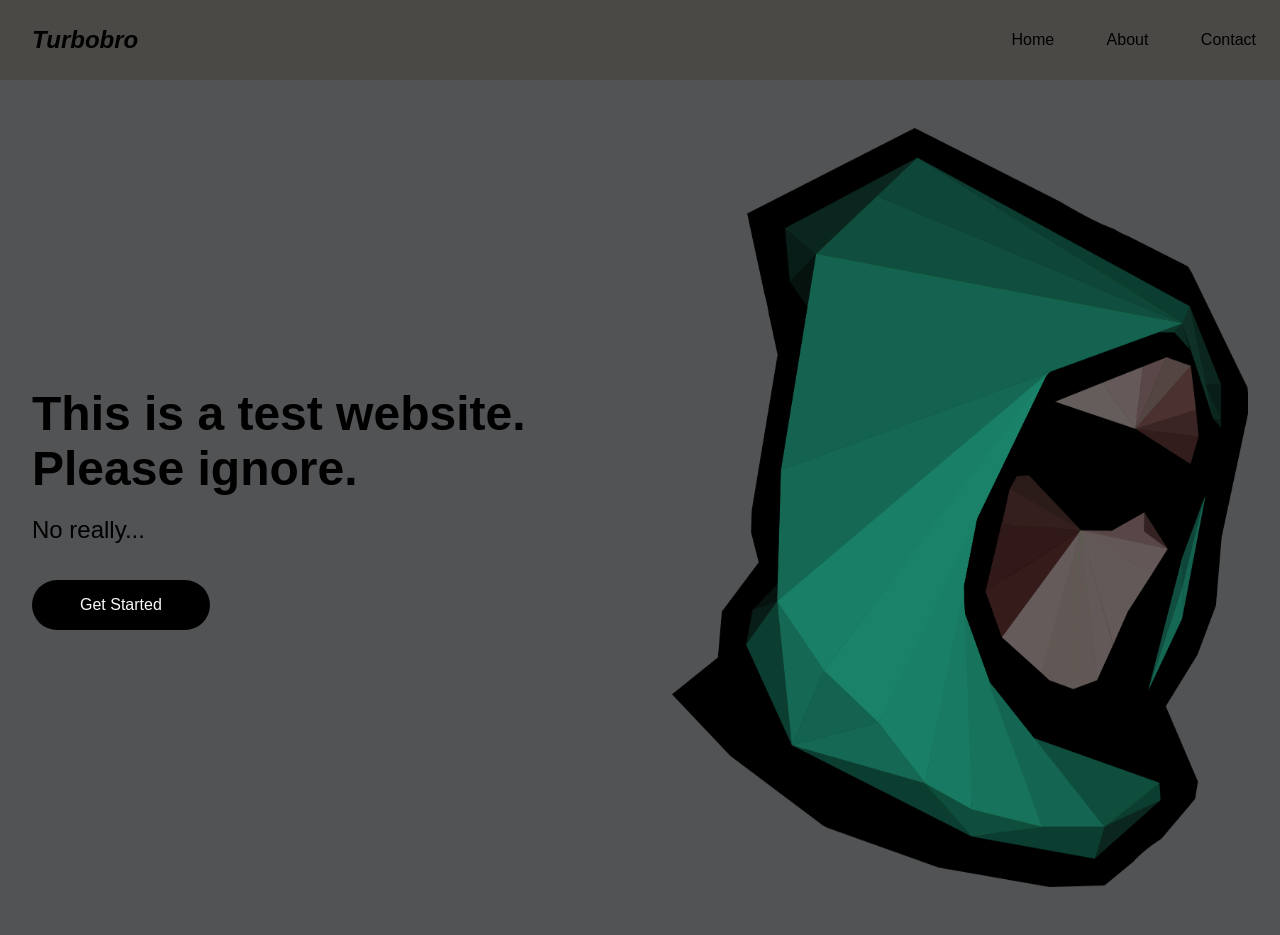
==== index.html @ 6ced52b7 "Update index.html" ====
<!DOCTYPE html>
<html lang="en">
  <head>
    <meta charset="UTF-8" />
    <meta name="viewport" content="width=device-width, initial-scale=1.0" />
    <title>Document</title>
    <link rel="stylesheet" href="style.css" />
  </head>
  <body>
    <nav>
      <div class="logo">Turbobro</div>
      <div class="nav-items">
        <a href="/">Home</a> <a href="/">About</a> <a href="/">Contact</a>
      </div>
    </nav>
    <section class="hero">
      <div class="hero-container">
        <div class="column-left">
          <h1>This is a test website. Please ignore.</h1>
          <p>
            No really...
          </p>
          <button href="https://github.com/Turb0br0/MyWebsiteForPractice">Get Started</button>
          

        </div>
        <div class="column-right">
          <img
            src="./hood.png"
            alt="illustration
        "
            class="hero-image"
          />
        </div>
      </div>
    </section>
  </body>
</html>
---- style.css ----
* {
  box-sizing: border-box;
  margin: 0;
  padding: 0;
  font-family: 'Trebuchet MS', 'Lucida Sans Unicode', 'Lucida Grande',
    'Lucida Sans', Arial, sans-serif;
}

nav {
  height: 80px;
  background: hsl(48, 3%, 28%);
  display: flex;
  justify-content: space-between;
  align-items: center;
  padding: 0rem calc((100vw - 1300px) / 2);
}

.logo {
  color: #000000;
  font-size: 1.5rem;
  font-weight: bold;
  font-style: italic;
  padding: 0 2rem;
}

nav a {
  text-decoration: none;
  color: #000000;
  padding: 0 1.5rem;
}

nav a:hover {
  color: #322f2f;
}

.hero {
  background: #515355;
}

.hero-container {
  display: grid;
  grid-template-columns: 1fr 1fr;
  height: 95vh;
  padding: 3rem calc((100vw - 1300px) / 2);
}

.column-left {
  display: flex;
  flex-direction: column;
  justify-content: center;
  align-items: flex-start;
  color: #000;
  padding: 0rem 2rem;
}

.column-left h1 {
  margin-bottom: 1rem;
  font-size: 3rem;
}

.column-left p {
  margin-bottom: 2rem;
  font-size: 1.5rem;
  line-height: 1.5;
}

button {
  padding: 1rem 3rem;
  font-size: 1rem;
  border: none;
  color: #f9f9f9;
  background: #000;
  cursor: pointer;
  border-radius: 50px;
}

button:hover {
  background: #fff;
  color: #000;
}

.column-right {
  display: flex;
  justify-content: center;
  align-items: center;
  padding: 0rem 2rem;
}

.hero-image {
  width: 100%;
  height: 100%;
}

@media screen and (max-width: 768px) {
  .hero-container {
    grid-template-columns: 1fr;
  }
}
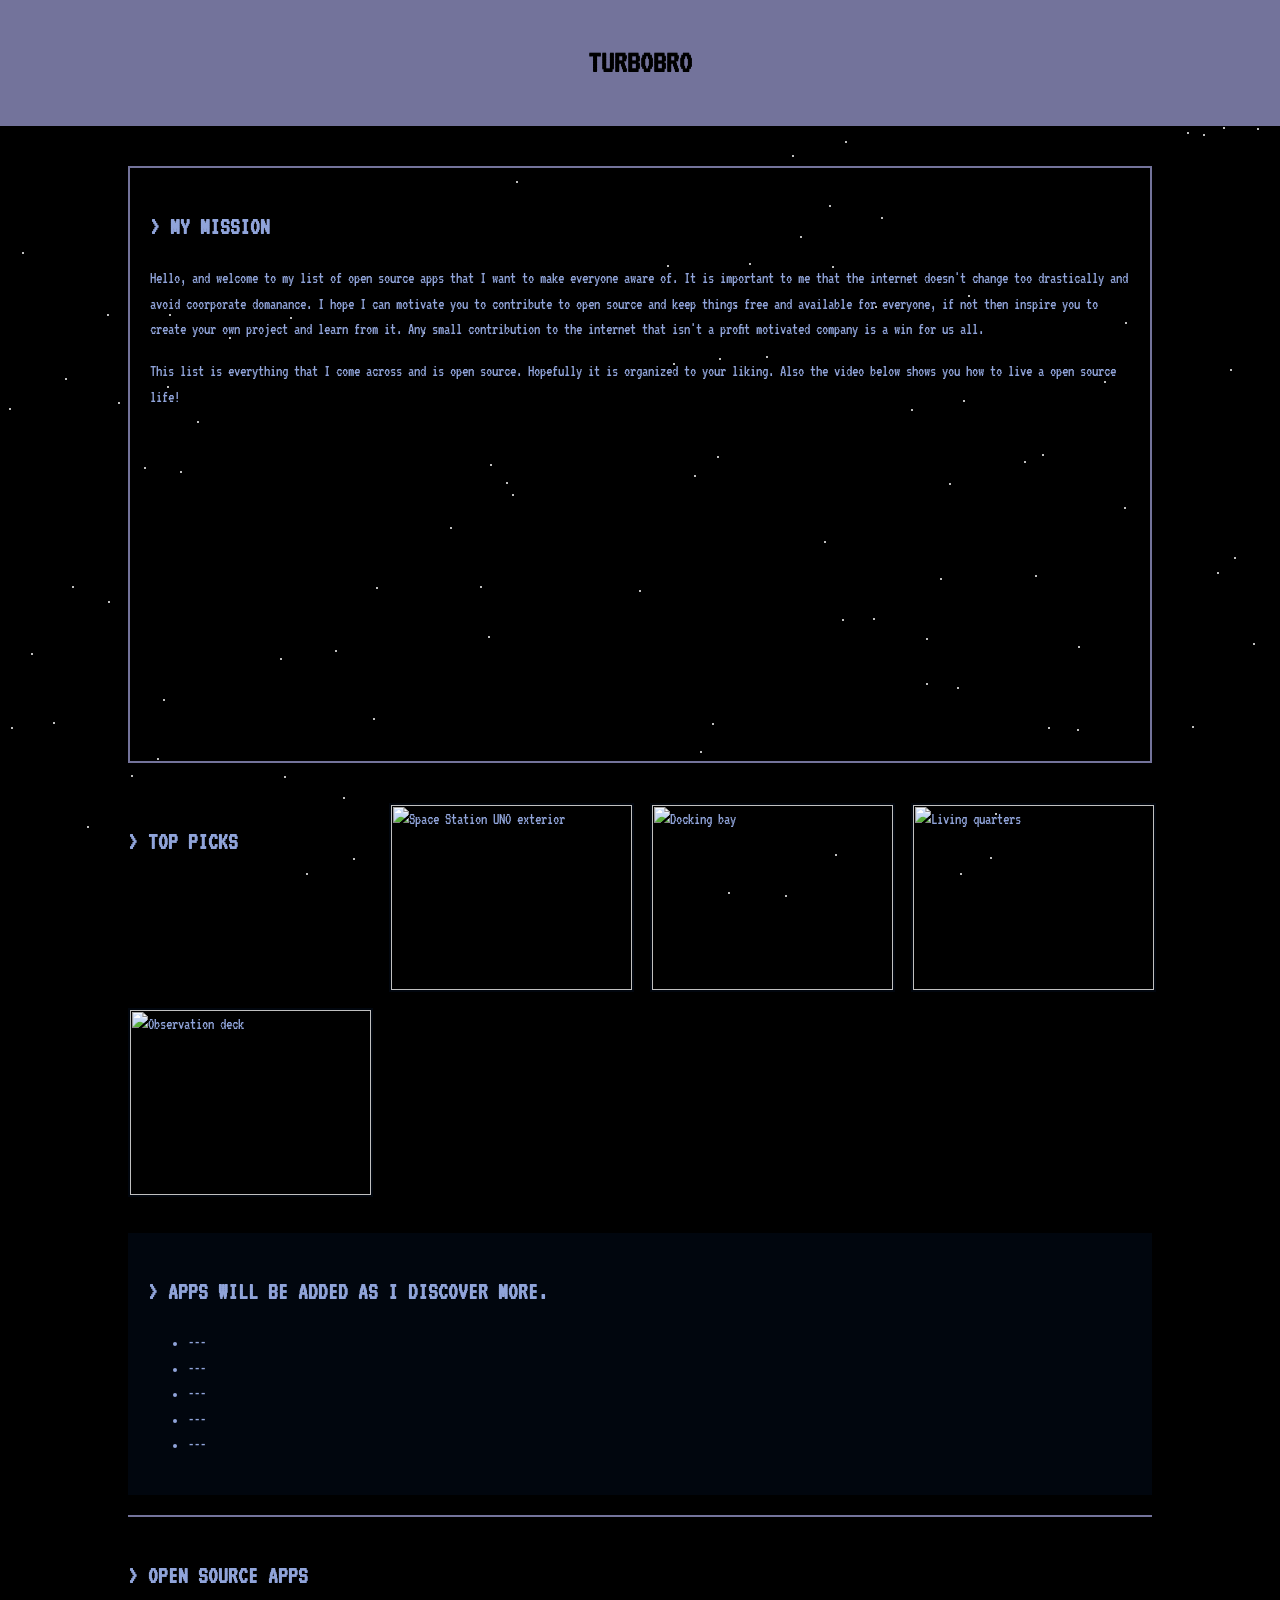
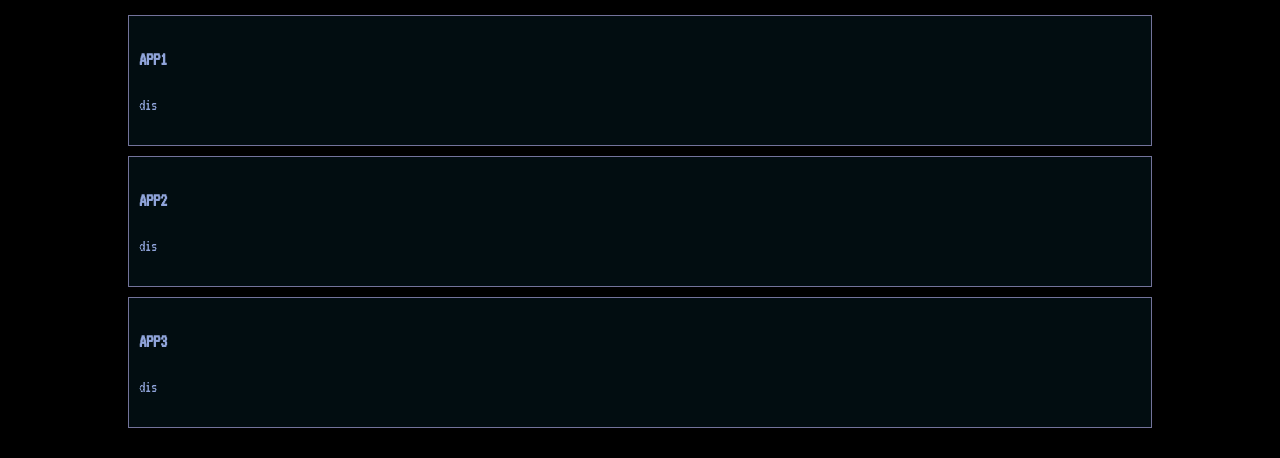
==== commit bffb3f09: "renamed:    Opensourcerant.html -> index.html" ====
--- a/index.html
+++ b/index.html
@@ -1,38 +1,251 @@
-<!DOCTYPE html>
-<html lang="en">
+<html>
   <head>
-    <meta charset="UTF-8" />
-    <meta name="viewport" content="width=device-width, initial-scale=1.0" />
-    <title>Document</title>
-    <link rel="stylesheet" href="style.css" />
+    <base href= />
+    <title>Turbobro</title>
+    <style>
+      @import url("https://fonts.googleapis.com/css2?family=VT323&display=swap");
+
+      :root {
+        --primary-color: #73739b;
+        --secondary-color: #01060e;
+        --background-color: #000000;
+        --text-color: #90a4da;
+      }
+
+      body {
+        font-family: "VT323", monospace;
+        background-color: var(--background-color);
+        color: var(--text-color);
+        line-height: 1.6;
+        margin: 0;
+        padding: 0;
+        overflow-x: hidden;
+      }
+
+      .container {
+        width: 80%;
+        margin: auto;
+        overflow: hidden;
+        padding: 20px;
+      }
+
+      header {
+        background: var(--primary-color);
+        color: var(--background-color);
+        padding: 1rem;
+        text-align: center;
+      }
+
+      h1,
+      h2,
+      h3 {
+        font-family: "VT323", monospace;
+        text-transform: uppercase;
+      }
+
+      nav {
+        background: var(--secondary-color);
+        color: var(--background-color);
+        padding: 0.5rem;
+      }
+
+      nav ul {
+        padding: 0;
+        list-style: none;
+        text-align: center;
+      }
+
+      nav ul li {
+        display: inline;
+        margin: 0 10px;
+      }
+
+      nav ul li a {
+        color: var(--background-color);
+        text-decoration: none;
+      }
+
+      .mission {
+        border: 2px solid var(--primary-color);
+        padding: 20px;
+        margin: 20px 0;
+      }
+
+      .gallery {
+        display: grid;
+        grid-template-columns: repeat(auto-fit, minmax(200px, 1fr));
+        gap: 20px;
+        padding: 20px 0;
+      }
+
+      .gallery img {
+        width: 100%;
+        height: auto;
+        border: 2px solid var(--secondary-color);
+      }
+
+      .resources {
+        background: var(--secondary-color);
+        color: #90a4da;
+        padding: 20px;
+        margin: 20px 0;
+      }
+
+      .comments {
+        border-top: 2px solid var(--primary-color);
+        margin-top: 20px;
+        padding-top: 20px;
+      }
+
+      .comment {
+        background: rgba(20, 131, 165, 0.1);
+        border: 1px solid var(--primary-color);
+        padding: 10px;
+        margin: 10px 0;
+      }
+
+      @keyframes blink {
+        0% {
+          opacity: 1;
+        }
+        50% {
+          opacity: 0;
+        }
+        100% {
+          opacity: 1;
+        }
+      }
+
+      .blink {
+        animation: blink 1s infinite;
+      }
+
+      .stars {
+        position: fixed;
+        top: 0;
+        left: 0;
+        width: 100%;
+        height: 100%;
+        pointer-events: none;
+        z-index: -1;
+      }
+
+      .star {
+        position: absolute;
+        background-color: #ffffff;
+        width: 2px;
+        height: 2px;
+        border-radius: 50%;
+      }
+    </style>
   </head>
   <body>
-    <nav>
-      <div class="logo">Turbobro</div>
-      <div class="nav-items">
-        <a href="/">Home</a> <a href="/">About</a> <a href="/">Contact</a>
-      </div>
-    </nav>
-    <section class="hero">
-      <div class="hero-container">
-        <div class="column-left">
-          <h1>This is a test website. Please ignore.</h1>
-          <p>
-            No really...
-          </p>
-          <button href="https://github.com/Turb0br0/MyWebsiteForPractice">Get Started</button>
-          
-
-        </div>
-        <div class="column-right">
-          <img
-            src="./hood.png"
-            alt="illustration
-        "
-            class="hero-image"
-          />
-        </div>
-      </div>
-    </section>
+    <div class="stars"></div>
+    <header>
+      <h1 class="blink">Turbobro</h1>
+    </header>
+
+    <div class="container">
+      <section id="mission" class="mission">
+        <h2>&gt; My Mission</h2>
+        <p>
+          Hello, and welcome to my list of open source apps that I want to make
+          everyone aware of. It is important to me that the internet doesn't
+          change too drastically and avoid coorporate domanance. I hope I can
+          motivate you to contribute to open source and keep things free and
+          available for everyone, if not then inspire you to create your own
+          project and learn from it. Any small contribution to the internet that
+          isn't a profit motivated company is a win for us all.
+        </p>
+        <p>
+          This list is everything that I come across and is open source.
+          Hopefully it is organized to your liking. Also the video below shows
+          you how to live a open source life!
+        </p>
+        <div class="video-container">
+          <iframe
+            width="560"
+            height="315"
+            src="https://www.youtube.com/embed/Gj6HqWCdk3s?si=hv3Z5cvbnIwDFXD5"
+            title="YouTube video player"
+            frameborder="0"
+            allow="accelerometer; autoplay; clipboard-write; encrypted-media; gyroscope; picture-in-picture; web-share"
+            referrerpolicy="strict-origin-when-cross-origin"
+            allowfullscreen
+          ></iframe>
+        </div>
+      </section>
+
+      <section id="gallery" class="gallery">
+        <h2>&gt; Top picks</h2>
+        <img
+          src="https://picsum.photos/seed/spacestation1/400/300"
+          alt="Space Station UNO exterior"
+          width="400"
+          height="300"
+        />
+        <img
+          src="https://picsum.photos/seed/spacestation2/400/300"
+          alt="Docking bay"
+          width="400"
+          height="300"
+        />
+        <img
+          src="https://picsum.photos/seed/spacestation3/400/300"
+          alt="Living quarters"
+          width="400"
+          height="300"
+        />
+        <img
+          src="https://picsum.photos/seed/spacestation4/400/300"
+          alt="Observation deck"
+          width="400"
+          height="300"
+        />
+      </section>
+
+      <section id="resources" class="resources">
+        <h2>&gt; Apps will be added as I discover more.</h2>
+        <ul>
+          <li>---</li>
+          <li>---</li>
+          <li>---</li>
+          <li>---</li>
+          <li>---</li>
+        </ul>
+      </section>
+
+      <section id="comments" class="comments">
+        <h2>&gt; Open Source Apps</h2>
+        <div class="comment">
+          <h3>App1</h3>
+          <p>dis</p>
+        </div>
+        <div class="comment">
+          <h3>App2</h3>
+          <p>dis</p>
+        </div>
+        <div class="comment">
+          <h3>App3</h3>
+          <p>dis</p>
+        </div>
+      </section>
+    </div>
+
+    <script>
+      // Create starry background
+      const starsContainer = document.querySelector(".stars");
+      const numStars = 100;
+
+      for (let i = 0; i < numStars; i++) {
+        const star = document.createElement("div");
+        star.className = "star";
+        star.style.left = `${Math.random() * 100}%`;
+        star.style.top = `${Math.random() * 100}%`;
+        star.style.animationDuration = `${Math.random() * 3 + 2}s`;
+        star.style.animationDelay = `${Math.random() * 5}s`;
+        starsContainer.appendChild(star);
+      }
+    </script>
   </body>
 </html>
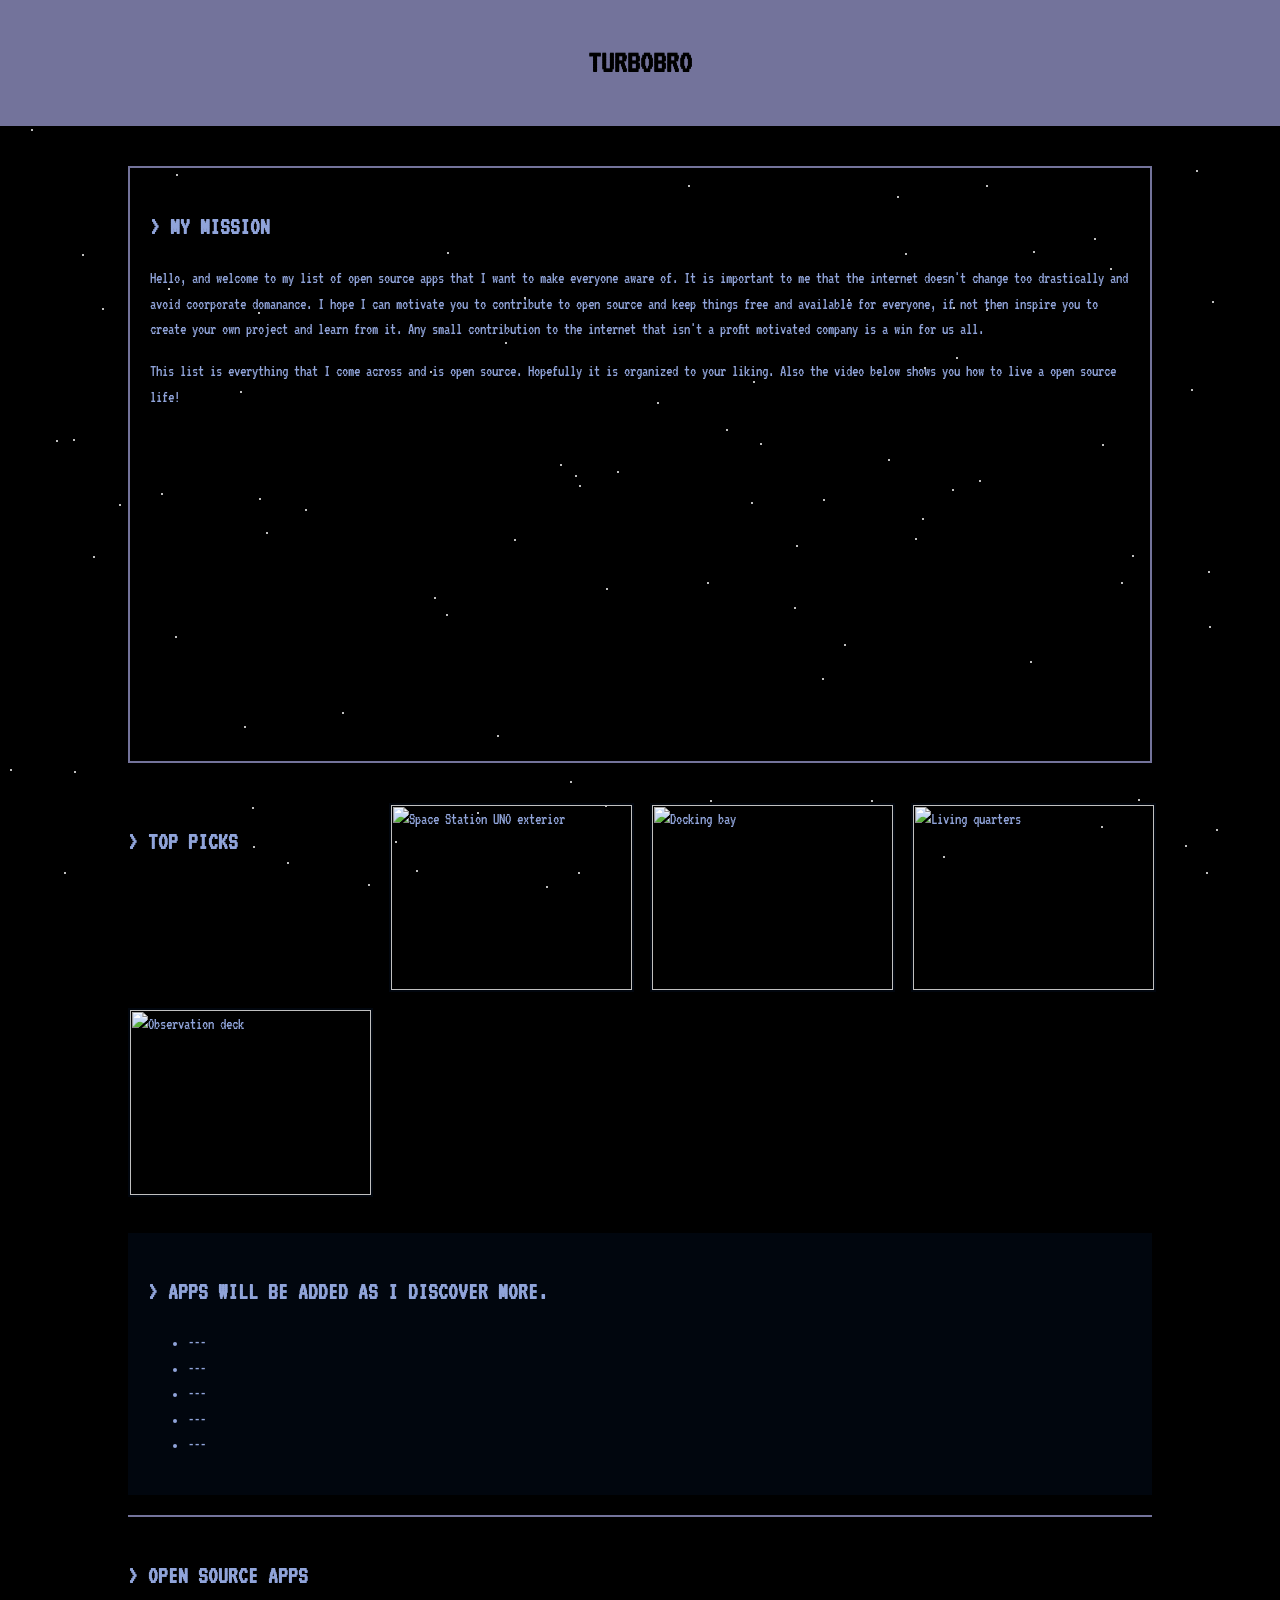
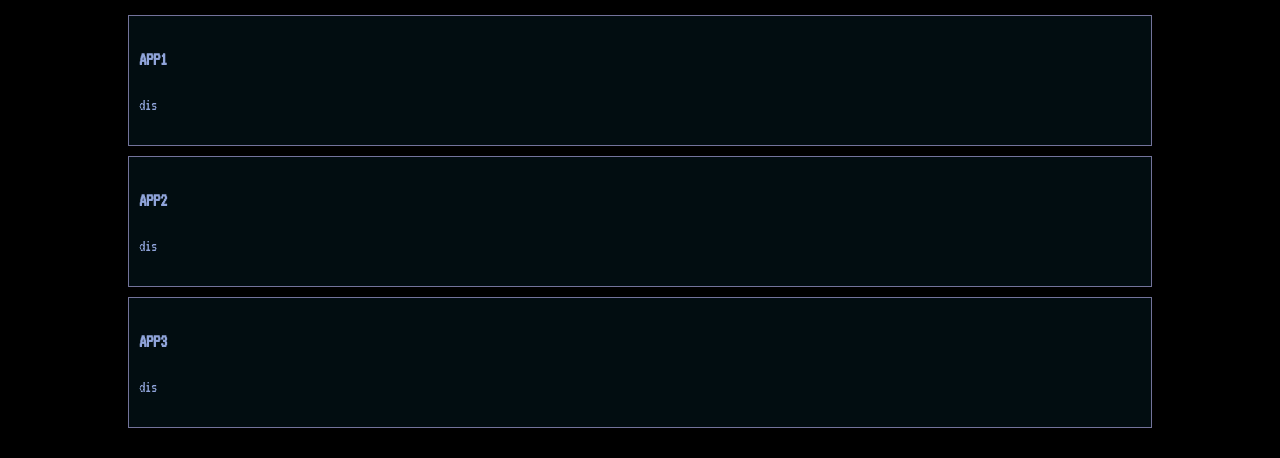
==== commit 69d59e8c: "new file:   favicon.ico 	modified:   index.html" ====
--- a/index.html
+++ b/index.html
@@ -1,5 +1,9 @@
 <html>
   <head>
+    <link
+      rel="shortcut icon"
+      href="https://turb0br0.github.io/OpenSourceRant/favicon.ico"
+    />
     <base href= />
     <title>Turbobro</title>
     <style>
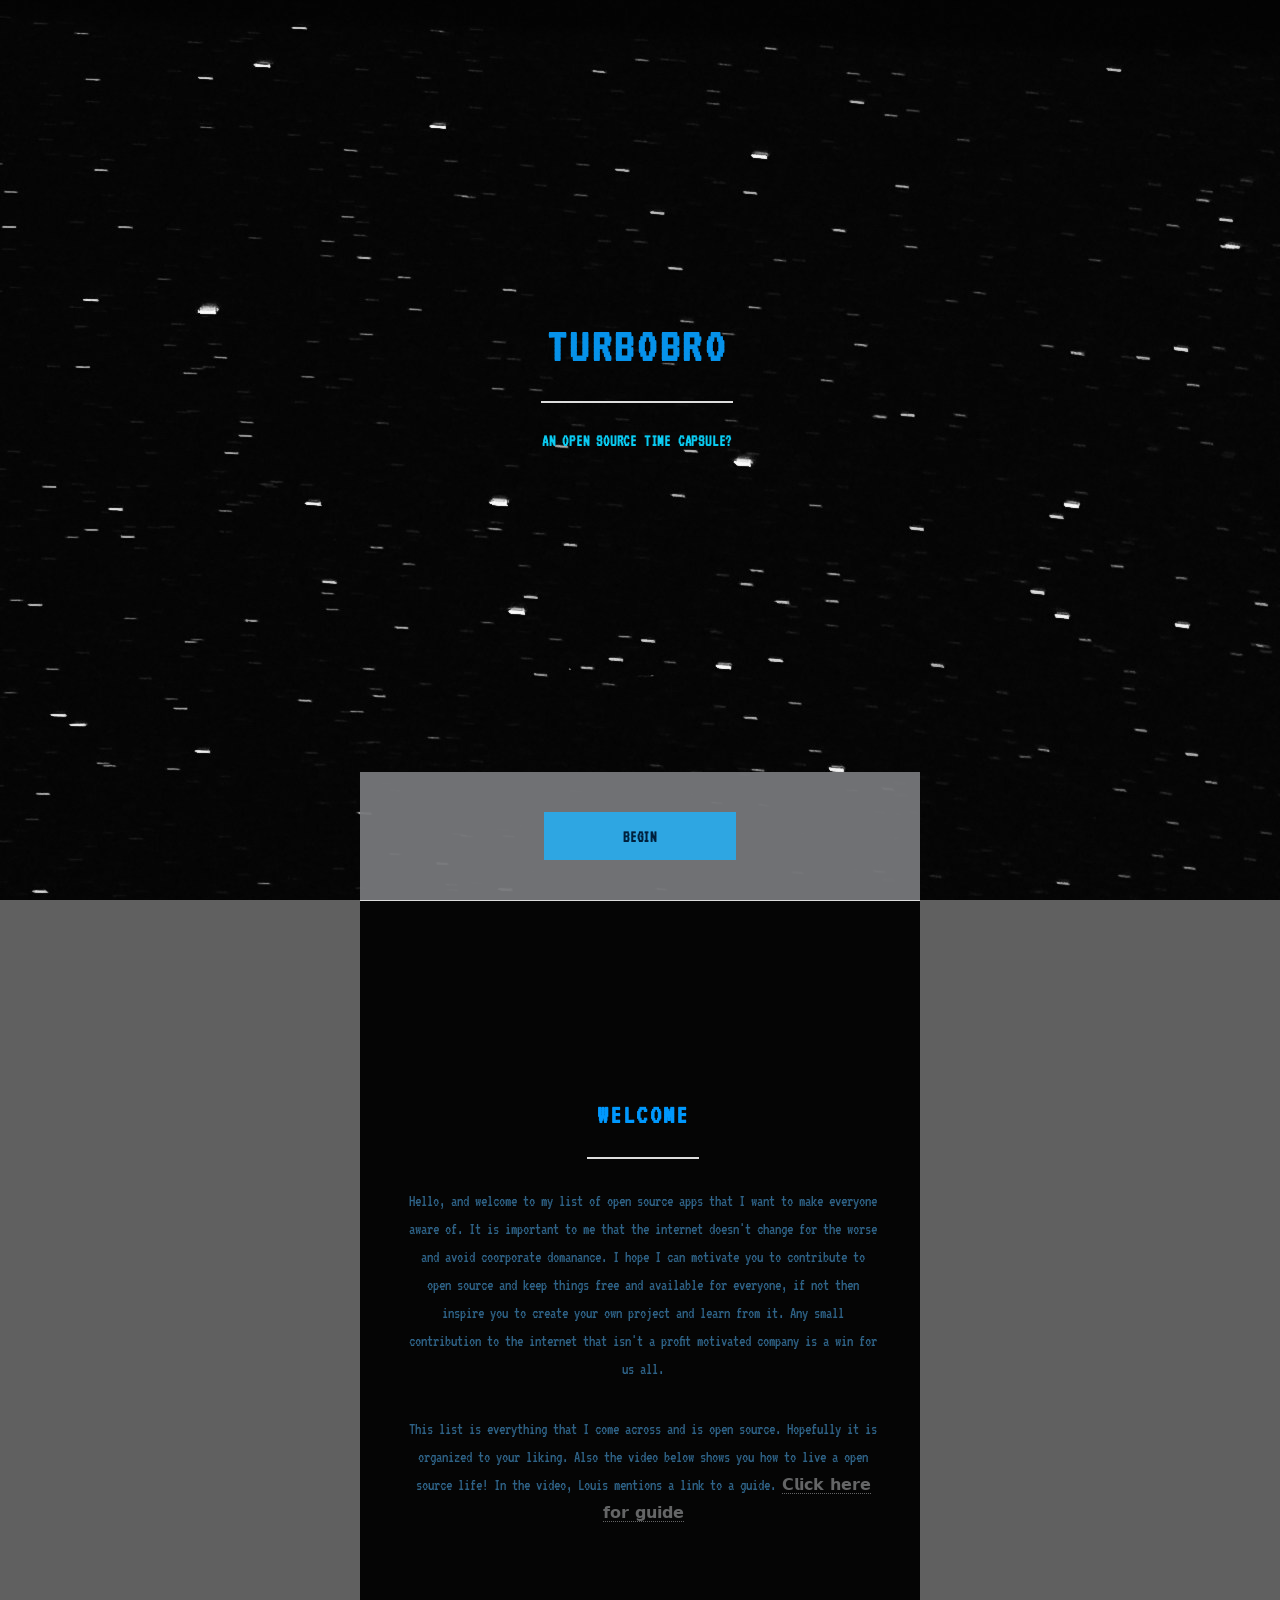
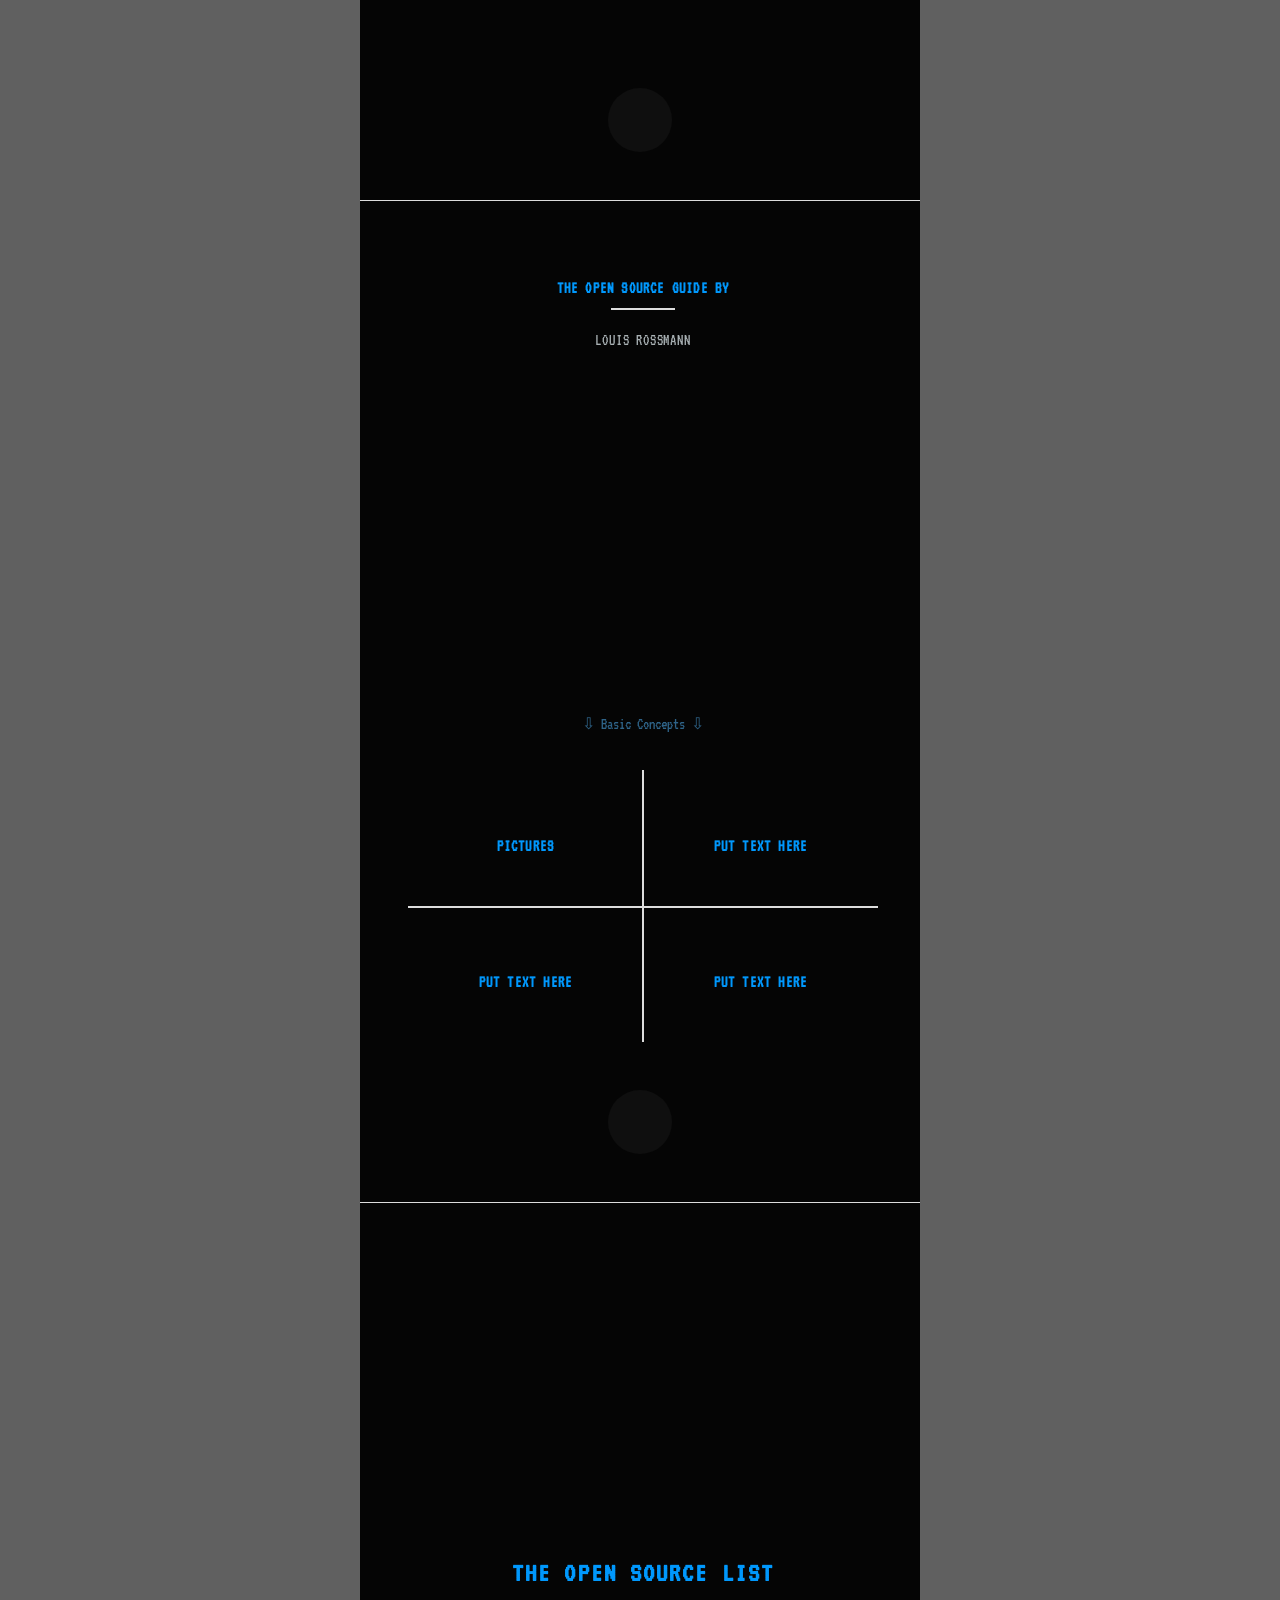
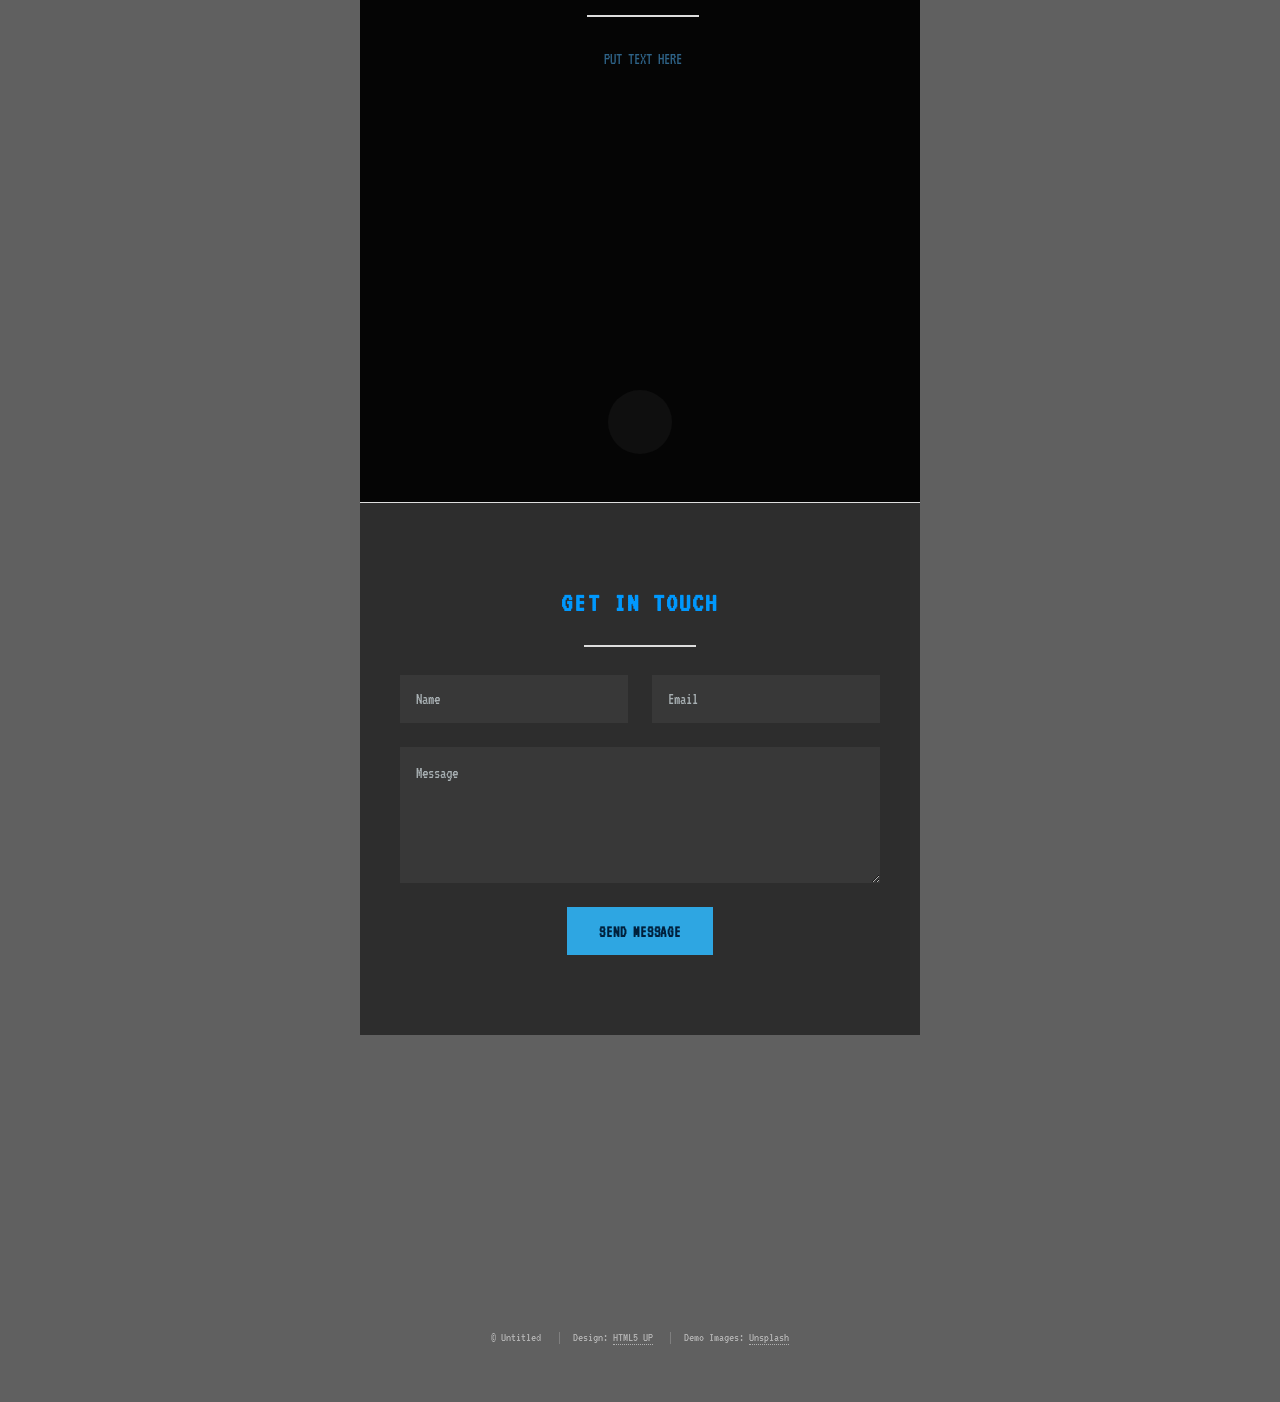
==== commit a0e36567: "Changes to be committed: 	new file:   README.txt 	new file:   assets/css/fontawesome-all.min.css 	ne" ====
--- a/index.html
+++ b/index.html
@@ -1,255 +1,528 @@
-<html>
-  <head>
-    <link
-      rel="shortcut icon"
-      href="https://turb0br0.github.io/OpenSourceRant/favicon.ico"
-    />
-    <base href= />
-    <title>Turbobro</title>
-    <style>
-      @import url("https://fonts.googleapis.com/css2?family=VT323&display=swap");
-
-      :root {
-        --primary-color: #73739b;
-        --secondary-color: #01060e;
-        --background-color: #000000;
-        --text-color: #90a4da;
-      }
-
-      body {
-        font-family: "VT323", monospace;
-        background-color: var(--background-color);
-        color: var(--text-color);
-        line-height: 1.6;
-        margin: 0;
-        padding: 0;
-        overflow-x: hidden;
-      }
-
-      .container {
-        width: 80%;
-        margin: auto;
-        overflow: hidden;
-        padding: 20px;
-      }
-
-      header {
-        background: var(--primary-color);
-        color: var(--background-color);
-        padding: 1rem;
-        text-align: center;
-      }
-
-      h1,
-      h2,
-      h3 {
-        font-family: "VT323", monospace;
-        text-transform: uppercase;
-      }
-
-      nav {
-        background: var(--secondary-color);
-        color: var(--background-color);
-        padding: 0.5rem;
-      }
-
-      nav ul {
-        padding: 0;
-        list-style: none;
-        text-align: center;
-      }
-
-      nav ul li {
-        display: inline;
-        margin: 0 10px;
-      }
-
-      nav ul li a {
-        color: var(--background-color);
-        text-decoration: none;
-      }
-
-      .mission {
-        border: 2px solid var(--primary-color);
-        padding: 20px;
-        margin: 20px 0;
-      }
-
-      .gallery {
-        display: grid;
-        grid-template-columns: repeat(auto-fit, minmax(200px, 1fr));
-        gap: 20px;
-        padding: 20px 0;
-      }
-
-      .gallery img {
-        width: 100%;
-        height: auto;
-        border: 2px solid var(--secondary-color);
-      }
-
-      .resources {
-        background: var(--secondary-color);
-        color: #90a4da;
-        padding: 20px;
-        margin: 20px 0;
-      }
-
-      .comments {
-        border-top: 2px solid var(--primary-color);
-        margin-top: 20px;
-        padding-top: 20px;
-      }
-
-      .comment {
-        background: rgba(20, 131, 165, 0.1);
-        border: 1px solid var(--primary-color);
-        padding: 10px;
-        margin: 10px 0;
-      }
-
-      @keyframes blink {
-        0% {
-          opacity: 1;
-        }
-        50% {
-          opacity: 0;
-        }
-        100% {
-          opacity: 1;
-        }
-      }
-
-      .blink {
-        animation: blink 1s infinite;
-      }
-
-      .stars {
-        position: fixed;
-        top: 0;
-        left: 0;
-        width: 100%;
-        height: 100%;
-        pointer-events: none;
-        z-index: -1;
-      }
-
-      .star {
-        position: absolute;
-        background-color: #ffffff;
-        width: 2px;
-        height: 2px;
-        border-radius: 50%;
-      }
-    </style>
-  </head>
-  <body>
-    <div class="stars"></div>
-    <header>
-      <h1 class="blink">Turbobro</h1>
-    </header>
-
-    <div class="container">
-      <section id="mission" class="mission">
-        <h2>&gt; My Mission</h2>
-        <p>
-          Hello, and welcome to my list of open source apps that I want to make
-          everyone aware of. It is important to me that the internet doesn't
-          change too drastically and avoid coorporate domanance. I hope I can
-          motivate you to contribute to open source and keep things free and
-          available for everyone, if not then inspire you to create your own
-          project and learn from it. Any small contribution to the internet that
-          isn't a profit motivated company is a win for us all.
-        </p>
-        <p>
-          This list is everything that I come across and is open source.
-          Hopefully it is organized to your liking. Also the video below shows
-          you how to live a open source life!
-        </p>
-        <div class="video-container">
-          <iframe
-            width="560"
-            height="315"
-            src="https://www.youtube.com/embed/Gj6HqWCdk3s?si=hv3Z5cvbnIwDFXD5"
-            title="YouTube video player"
-            frameborder="0"
-            allow="accelerometer; autoplay; clipboard-write; encrypted-media; gyroscope; picture-in-picture; web-share"
-            referrerpolicy="strict-origin-when-cross-origin"
-            allowfullscreen
-          ></iframe>
-        </div>
-      </section>
-
-      <section id="gallery" class="gallery">
-        <h2>&gt; Top picks</h2>
-        <img
-          src="https://picsum.photos/seed/spacestation1/400/300"
-          alt="Space Station UNO exterior"
-          width="400"
-          height="300"
-        />
-        <img
-          src="https://picsum.photos/seed/spacestation2/400/300"
-          alt="Docking bay"
-          width="400"
-          height="300"
-        />
-        <img
-          src="https://picsum.photos/seed/spacestation3/400/300"
-          alt="Living quarters"
-          width="400"
-          height="300"
-        />
-        <img
-          src="https://picsum.photos/seed/spacestation4/400/300"
-          alt="Observation deck"
-          width="400"
-          height="300"
-        />
-      </section>
-
-      <section id="resources" class="resources">
-        <h2>&gt; Apps will be added as I discover more.</h2>
-        <ul>
-          <li>---</li>
-          <li>---</li>
-          <li>---</li>
-          <li>---</li>
-          <li>---</li>
-        </ul>
-      </section>
-
-      <section id="comments" class="comments">
-        <h2>&gt; Open Source Apps</h2>
-        <div class="comment">
-          <h3>App1</h3>
-          <p>dis</p>
-        </div>
-        <div class="comment">
-          <h3>App2</h3>
-          <p>dis</p>
-        </div>
-        <div class="comment">
-          <h3>App3</h3>
-          <p>dis</p>
-        </div>
-      </section>
-    </div>
-
-    <script>
-      // Create starry background
-      const starsContainer = document.querySelector(".stars");
-      const numStars = 100;
-
-      for (let i = 0; i < numStars; i++) {
-        const star = document.createElement("div");
-        star.className = "star";
-        star.style.left = `${Math.random() * 100}%`;
-        star.style.top = `${Math.random() * 100}%`;
-        star.style.animationDuration = `${Math.random() * 3 + 2}s`;
-        star.style.animationDelay = `${Math.random() * 5}s`;
-        starsContainer.appendChild(star);
-      }
-    </script>
-  </body>
-</html>
+<!DOCTYPE html>
+<!--
+	Highlights by HTML5 UP
+	html5up.net | @ajlkn
+	Free for personal and commercial use under the CCA 3.0 license (html5up.net/license)
+-->
+<html>
+  <head>
+    <title>Turborbo</title>
+    <meta charset="utf-8" />
+    <meta
+      name="viewport"
+      content="width=device-width, initial-scale=1, user-scalable=no"
+    />
+    <link rel="stylesheet" href="assets/css/main.css" />
+  </head>
+  <body class="is-preload">
+    <!-- Header -->
+    <section id="header">
+      <header class="major">
+        <h1>Turbobro</h1>
+        <p>An Open Source time capsule?</p>
+      </header>
+      <div class="container">
+        <ul class="actions special">
+          <li><a href="#one" class="button primary scrolly">Begin</a></li>
+        </ul>
+      </div>
+    </section>
+
+    <!-- One -->
+    <section id="one" class="main special">
+      <div class="container">
+        <span class="image fit primary"
+          ><img src="images/pic01.jpg" alt=""
+        /></span>
+        <div class="content">
+          <header class="major">
+            <h2>Welcome</h2>
+          </header>
+          <p>
+            Hello, and welcome to my list of open source apps that I want to
+            make everyone aware of. It is important to me that the internet
+            doesn't change for the worse and avoid coorporate domanance. I hope
+            I can motivate you to contribute to open source and keep things free
+            and available for everyone, if not then inspire you to create your
+            own project and learn from it. Any small contribution to the
+            internet that isn't a profit motivated company is a win for us all.
+          </p>
+          <p>
+            This list is everything that I come across and is open source.
+            Hopefully it is organized to your liking. Also the video below shows
+            you how to live a open source life! In the video, Louis mentions a
+            link to a guide.
+            <a
+              href="https://wiki.futo.org/index.php/Introduction_to_a_Self_Managed_Life:_a_13_hour_%26_28_minute_presentation_by_FUTO_software"
+              >𝗖𝗹𝗶𝗰𝗸 𝗵𝗲𝗿𝗲 𝗳𝗼𝗿 𝗴𝘂𝗶𝗱𝗲</a
+            >
+          </p>
+        </div>
+        <a href="#two" class="goto-next scrolly">Next</a>
+      </div>
+    </section>
+
+    <!-- Two -->
+    <section id="two" class="main special">
+      <div class="container">
+        <span class="image fit primary"
+          ><img src="images/pic02.jpg" alt=""
+        /></span>
+        <div class="content">
+          <header class="major">
+            <h1>The open source guide by</h1>
+            <p>Louis Rossmann</p>
+
+            <div class="video-container">
+              <iframe
+                width="560"
+                height="315"
+                src="https://www.youtube.com/embed/Gj6HqWCdk3s?si=hv3Z5cvbnIwDFXD5"
+                title="YouTube video player"
+                frameborder="0"
+                allow="accelerometer; autoplay; clipboard-write; encrypted-media; gyroscope; picture-in-picture; web-share"
+                referrerpolicy="strict-origin-when-cross-origin"
+                allowfullscreen
+              ></iframe>
+            </div>
+          </header>
+          <p>⇩ Basic Concepts ⇩</p>
+
+          <ul class="icons-grid">
+            <li>
+              <span class="icon solid major fa-camera-retro"></span>
+              <h3>Pictures</h3>
+            </li>
+            <li>
+              <span class="icon solid major fa-pencil-alt"></span>
+              <h3>Put text here</h3>
+            </li>
+            <li>
+              <span class="icon solid major fa-code"></span>
+              <h3>Put text here</h3>
+            </li>
+            <li>
+              <span class="icon solid major fa-coffee"></span>
+              <h3>Put text here</h3>
+            </li>
+          </ul>
+        </div>
+        <a href="#three" class="goto-next scrolly">Next</a>
+      </div>
+    </section>
+
+    <!-- Three -->
+    <section id="three" class="main special">
+      <div class="container">
+        <span class="image fit primary"
+          ><img src="images/pic03.jpg" alt=""
+        /></span>
+        <div class="content">
+          <header class="major">
+            <h2>The open source list</h2>
+          </header>
+          <p>PUT TEXT HERE</p>
+        </div>
+        <a href="#footer" class="goto-next scrolly">Next</a>
+      </div>
+    </section>
+
+    <!-- Four -->
+    <!--
+			<section id="four" class="main">
+				<div class="container">
+					<div class="content">
+						<header class="major">
+							<h2>Elements</h2>
+						</header>
+						<section>
+							<h4>Text</h4>
+							<p>This is <b>bold</b> and this is <strong>strong</strong>. This is <i>italic</i> and this is <em>emphasized</em>.
+							This is <sup>superscript</sup> text and this is <sub>subscript</sub> text.
+							This is <u>underlined</u> and this is code: <code>for (;;) { ... }</code>. Finally, <a href="#">this is a link</a>.</p>
+							<hr />
+							<header>
+								<h4>Heading with a Subtitle</h4>
+								<p>Lorem ipsum dolor sit amet nullam id egestas urna aliquam</p>
+							</header>
+							<p>Nunc lacinia ante nunc ac lobortis. Interdum adipiscing gravida odio porttitor sem non mi integer non faucibus ornare mi ut ante amet placerat aliquet. Volutpat eu sed ante lacinia sapien lorem accumsan varius montes viverra nibh in adipiscing blandit tempus accumsan.</p>
+							<header>
+								<h5>Heading with a Subtitle</h5>
+								<p>Lorem ipsum dolor sit amet nullam id egestas urna aliquam</p>
+							</header>
+							<p>Nunc lacinia ante nunc ac lobortis. Interdum adipiscing gravida odio porttitor sem non mi integer non faucibus ornare mi ut ante amet placerat aliquet. Volutpat eu sed ante lacinia sapien lorem accumsan varius montes viverra nibh in adipiscing blandit tempus accumsan.</p>
+							<hr />
+							<h2>Heading Level 2</h2>
+							<h3>Heading Level 3</h3>
+							<h4>Heading Level 4</h4>
+							<h5>Heading Level 5</h5>
+							<h6>Heading Level 6</h6>
+							<hr />
+							<h5>Blockquote</h5>
+							<blockquote>Fringilla nisl. Donec accumsan interdum nisi, quis tincidunt felis sagittis eget tempus euismod. Vestibulum ante ipsum primis in faucibus vestibulum. Blandit adipiscing eu felis iaculis volutpat ac adipiscing accumsan faucibus. Vestibulum ante ipsum primis in faucibus lorem ipsum dolor sit amet nullam adipiscing eu felis.</blockquote>
+							<h5>Preformatted</h5>
+							<pre><code>i = 0;
+
+while (!deck.isInOrder()) {
+  print 'Iteration ' + i;
+  deck.shuffle();
+  i++;
+}
+
+print 'It took ' + i + ' iterations to sort the deck.';</code></pre>
+						</section>
+
+						<section>
+							<h4>Lists</h4>
+							<div class="row">
+								<div class="col-6 col-12-medium">
+									<h5>Unordered</h5>
+									<ul>
+										<li>Dolor pulvinar etiam.</li>
+										<li>Sagittis adipiscing.</li>
+										<li>Felis enim feugiat.</li>
+									</ul>
+									<h5>Alternate</h5>
+									<ul class="alt">
+										<li>Dolor pulvinar etiam.</li>
+										<li>Sagittis adipiscing.</li>
+										<li>Felis enim feugiat.</li>
+									</ul>
+								</div>
+								<div class="col-6 col-12-medium">
+									<h5>Ordered</h5>
+									<ol>
+										<li>Dolor pulvinar etiam.</li>
+										<li>Etiam vel felis viverra.</li>
+										<li>Felis enim feugiat.</li>
+										<li>Dolor pulvinar etiam.</li>
+										<li>Etiam vel felis lorem.</li>
+										<li>Felis enim et feugiat.</li>
+									</ol>
+									<h5>Icons</h5>
+									<ul class="icons">
+										<li><a href="#" class="icon brands fa-twitter"><span class="label">Twitter</span></a></li>
+										<li><a href="#" class="icon brands fa-facebook-f"><span class="label">Facebook</span></a></li>
+										<li><a href="#" class="icon brands fa-instagram"><span class="label">Instagram</span></a></li>
+										<li><a href="#" class="icon brands fa-github"><span class="label">Github</span></a></li>
+									</ul>
+								</div>
+							</div>
+							<h5>Actions</h5>
+							<ul class="actions">
+								<li><a href="#" class="button primary">Default</a></li>
+								<li><a href="#" class="button">Default</a></li>
+							</ul>
+							<ul class="actions small">
+								<li><a href="#" class="button primary small">Small</a></li>
+								<li><a href="#" class="button small">Small</a></li>
+							</ul>
+							<div class="row">
+								<div class="col-6 col-12-small">
+									<ul class="actions stacked">
+										<li><a href="#" class="button primary">Default</a></li>
+										<li><a href="#" class="button">Default</a></li>
+									</ul>
+								</div>
+								<div class="col-6 col-12-small">
+									<ul class="actions stacked">
+										<li><a href="#" class="button primary small">Small</a></li>
+										<li><a href="#" class="button small">Small</a></li>
+									</ul>
+								</div>
+								<div class="col-6 col-12-small">
+									<ul class="actions stacked">
+										<li><a href="#" class="button primary fit">Default</a></li>
+										<li><a href="#" class="button fit">Default</a></li>
+									</ul>
+								</div>
+								<div class="col-6 col-12-small">
+									<ul class="actions stacked">
+										<li><a href="#" class="button primary small fit">Small</a></li>
+										<li><a href="#" class="button small fit">Small</a></li>
+									</ul>
+								</div>
+							</div>
+						</section>
+
+						<section>
+							<h4>Table</h4>
+							<h5>Default</h5>
+							<div class="table-wrapper">
+								<table>
+									<thead>
+										<tr>
+											<th>Name</th>
+											<th>Description</th>
+											<th>Price</th>
+										</tr>
+									</thead>
+									<tbody>
+										<tr>
+											<td>Item One</td>
+											<td>Ante turpis integer aliquet porttitor.</td>
+											<td>29.99</td>
+										</tr>
+										<tr>
+											<td>Item Two</td>
+											<td>Vis ac commodo adipiscing arcu aliquet.</td>
+											<td>19.99</td>
+										</tr>
+										<tr>
+											<td>Item Three</td>
+											<td> Morbi faucibus arcu accumsan lorem.</td>
+											<td>29.99</td>
+										</tr>
+										<tr>
+											<td>Item Four</td>
+											<td>Vitae integer tempus condimentum.</td>
+											<td>19.99</td>
+										</tr>
+										<tr>
+											<td>Item Five</td>
+											<td>Ante turpis integer aliquet porttitor.</td>
+											<td>29.99</td>
+										</tr>
+									</tbody>
+									<tfoot>
+										<tr>
+											<td colspan="2"></td>
+											<td>100.00</td>
+										</tr>
+									</tfoot>
+								</table>
+							</div>
+
+							<h5>Alternate</h5>
+							<div class="table-wrapper">
+								<table class="alt">
+									<thead>
+										<tr>
+											<th>Name</th>
+											<th>Description</th>
+											<th>Price</th>
+										</tr>
+									</thead>
+									<tbody>
+										<tr>
+											<td>Item One</td>
+											<td>Ante turpis integer aliquet porttitor.</td>
+											<td>29.99</td>
+										</tr>
+										<tr>
+											<td>Item Two</td>
+											<td>Vis ac commodo adipiscing arcu aliquet.</td>
+											<td>19.99</td>
+										</tr>
+										<tr>
+											<td>Item Three</td>
+											<td> Morbi faucibus arcu accumsan lorem.</td>
+											<td>29.99</td>
+										</tr>
+										<tr>
+											<td>Item Four</td>
+											<td>Vitae integer tempus condimentum.</td>
+											<td>19.99</td>
+										</tr>
+										<tr>
+											<td>Item Five</td>
+											<td>Ante turpis integer aliquet porttitor.</td>
+											<td>29.99</td>
+										</tr>
+									</tbody>
+									<tfoot>
+										<tr>
+											<td colspan="2"></td>
+											<td>100.00</td>
+										</tr>
+									</tfoot>
+								</table>
+							</div>
+						</section>
+
+						<section>
+							<h4>Buttons</h4>
+							<ul class="actions">
+								<li><a href="#" class="button primary">Primary</a></li>
+								<li><a href="#" class="button">Default</a></li>
+							</ul>
+							<ul class="actions">
+								<li><a href="#" class="button">Default</a></li>
+								<li><a href="#" class="button small">Small</a></li>
+							</ul>
+							<ul class="actions fit">
+								<li><a href="#" class="button primary fit">Fit</a></li>
+								<li><a href="#" class="button fit">Fit</a></li>
+							</ul>
+							<ul class="actions fit small">
+								<li><a href="#" class="button primary fit small">Fit + Small</a></li>
+								<li><a href="#" class="button fit small">Fit + Small</a></li>
+							</ul>
+							<ul class="actions">
+								<li><a href="#" class="button primary icon solid fa-download">Icon</a></li>
+								<li><a href="#" class="button icon solid fa-download">Icon</a></li>
+							</ul>
+							<ul class="actions">
+								<li><span class="button primary disabled">Disabled</span></li>
+								<li><span class="button disabled">Disabled</span></li>
+							</ul>
+						</section>
+
+						<section>
+							<h4>Form</h4>
+							<form method="post" action="#">
+								<div class="row gtr-uniform">
+									<div class="col-6 col-12-xsmall">
+										<input type="text" name="demo-name" id="demo-name" value="" placeholder="Name" />
+									</div>
+									<div class="col-6 col-12-xsmall">
+										<input type="email" name="demo-email" id="demo-email" value="" placeholder="Email" />
+									</div>
+									<div class="col-12">
+										<select name="demo-category" id="demo-category">
+											<option value="">- Category -</option>
+											<option value="1">Manufacturing</option>
+											<option value="1">Shipping</option>
+											<option value="1">Administration</option>
+											<option value="1">Human Resources</option>
+										</select>
+									</div>
+									<div class="col-4 col-12-small">
+										<input type="radio" id="demo-priority-low" name="demo-priority" checked>
+										<label for="demo-priority-low">Low</label>
+									</div>
+									<div class="col-4 col-12-small">
+										<input type="radio" id="demo-priority-normal" name="demo-priority">
+										<label for="demo-priority-normal">Normal</label>
+									</div>
+									<div class="col-4 col-12-small">
+										<input type="radio" id="demo-priority-high" name="demo-priority">
+										<label for="demo-priority-high">High</label>
+									</div>
+									<div class="col-6 col-12-small">
+										<input type="checkbox" id="demo-copy" name="demo-copy">
+										<label for="demo-copy">Email me a copy</label>
+									</div>
+									<div class="col-6 col-12-small">
+										<input type="checkbox" id="demo-human" name="demo-human" checked>
+										<label for="demo-human">Not a robot</label>
+									</div>
+									<div class="col-12">
+										<textarea name="demo-message" id="demo-message" placeholder="Enter your message" rows="6"></textarea>
+									</div>
+									<div class="col-12">
+										<ul class="actions">
+											<li><input type="submit" value="Send Message" class="primary" /></li>
+											<li><input type="reset" value="Reset" /></li>
+										</ul>
+									</div>
+								</div>
+							</form>
+						</section>
+
+						<section>
+							<h4>Image</h4>
+							<h5>Fit</h5>
+							<div class="box alt">
+								<div class="row gtr-uniform gtr-50">
+									<div class="col-12"><span class="image fit"><img src="images/pic04.jpg" alt="" /></span></div>
+									<div class="col-4"><span class="image fit"><img src="images/pic04.jpg" alt="" /></span></div>
+									<div class="col-4"><span class="image fit"><img src="images/pic04.jpg" alt="" /></span></div>
+									<div class="col-4"><span class="image fit"><img src="images/pic04.jpg" alt="" /></span></div>
+									<div class="col-4"><span class="image fit"><img src="images/pic04.jpg" alt="" /></span></div>
+									<div class="col-4"><span class="image fit"><img src="images/pic04.jpg" alt="" /></span></div>
+									<div class="col-4"><span class="image fit"><img src="images/pic04.jpg" alt="" /></span></div>
+									<div class="col-4"><span class="image fit"><img src="images/pic04.jpg" alt="" /></span></div>
+									<div class="col-4"><span class="image fit"><img src="images/pic04.jpg" alt="" /></span></div>
+									<div class="col-4"><span class="image fit"><img src="images/pic04.jpg" alt="" /></span></div>
+								</div>
+							</div>
+							<h5>Left &amp; Right</h5>
+							<p><span class="image left"><img src="images/pic05.jpg" alt="" /></span>Fringilla nisl. Donec accumsan interdum nisi, quis tincidunt felis sagittis eget. tempus euismod. Vestibulum ante ipsum primis in faucibus vestibulum. Blandit adipiscing eu felis iaculis volutpat ac adipiscing accumsan eu faucibus. Integer ac pellentesque praesent tincidunt felis sagittis eget. tempus euismod. Vestibulum ante ipsum primis in faucibus vestibulum. Blandit adipiscing eu felis iaculis volutpat ac adipiscing accumsan eu faucibus. Integer ac pellentesque praesent. Donec accumsan interdum nisi, quis tincidunt felis sagittis eget. tempus euismod. Vestibulum ante ipsum primis in faucibus vestibulum. Blandit adipiscing eu felis iaculis volutpat ac adipiscing accumsan eu faucibus. Integer ac pellentesque praesent tincidunt felis sagittis eget. tempus euismod. Vestibulum ante ipsum primis in faucibus vestibulum. Blandit adipiscing eu felis iaculis volutpat ac adipiscing accumsan eu faucibus. Integer ac pellentesque praesent.</p>
+							<p><span class="image right"><img src="images/pic05.jpg" alt="" /></span>Fringilla nisl. Donec accumsan interdum nisi, quis tincidunt felis sagittis eget. tempus euismod. Vestibulum ante ipsum primis in faucibus vestibulum. Blandit adipiscing eu felis iaculis volutpat ac adipiscing accumsan eu faucibus. Integer ac pellentesque praesent tincidunt felis sagittis eget. tempus euismod. Vestibulum ante ipsum primis in faucibus vestibulum. Blandit adipiscing eu felis iaculis volutpat ac adipiscing accumsan eu faucibus. Integer ac pellentesque praesent. Donec accumsan interdum nisi, quis tincidunt felis sagittis eget. tempus euismod. Vestibulum ante ipsum primis in faucibus vestibulum. Blandit adipiscing eu felis iaculis volutpat ac adipiscing accumsan eu faucibus. Integer ac pellentesque praesent tincidunt felis sagittis eget. tempus euismod. Vestibulum ante ipsum primis in faucibus vestibulum. Blandit adipiscing eu felis iaculis volutpat ac adipiscing accumsan eu faucibus. Integer ac pellentesque praesent.</p>
+						</section>
+
+					</div>
+					<a href="#footer" class="goto-next scrolly">Next</a>
+				</div>
+			</section>
+		-->
+
+    <!-- Footer -->
+    <section id="footer">
+      <div class="container">
+        <header class="major">
+          <h2>Get in touch</h2>
+        </header>
+        <form method="post" action="#">
+          <div class="row gtr-uniform">
+            <div class="col-6 col-12-xsmall">
+              <input type="text" name="name" id="name" placeholder="Name" />
+            </div>
+            <div class="col-6 col-12-xsmall">
+              <input type="email" name="email" id="email" placeholder="Email" />
+            </div>
+            <div class="col-12">
+              <textarea
+                name="message"
+                id="message"
+                placeholder="Message"
+                rows="4"
+              ></textarea>
+            </div>
+            <div class="col-12">
+              <ul class="actions special">
+                <li>
+                  <input type="submit" value="Send Message" class="primary" />
+                </li>
+              </ul>
+            </div>
+          </div>
+        </form>
+      </div>
+      <footer>
+        <ul class="icons">
+          <li>
+            <a href="#" class="icon brands alt fa-twitter"
+              ><span class="label">Twitter</span></a
+            >
+          </li>
+          <li>
+            <a href="#" class="icon brands alt fa-facebook-f"
+              ><span class="label">Facebook</span></a
+            >
+          </li>
+          <li>
+            <a href="#" class="icon brands alt fa-instagram"
+              ><span class="label">Instagram</span></a
+            >
+          </li>
+          <li>
+            <a href="#" class="icon brands alt fa-dribbble"
+              ><span class="label">Dribbble</span></a
+            >
+          </li>
+          <li>
+            <a href="#" class="icon solid alt fa-envelope"
+              ><span class="label">Email</span></a
+            >
+          </li>
+        </ul>
+        <ul class="copyright">
+          <li>&copy; Untitled</li>
+          <li>Design: <a href="http://html5up.net">HTML5 UP</a></li>
+          <li>Demo Images: <a href="http://unsplash.com">Unsplash</a></li>
+        </ul>
+      </footer>
+    </section>
+
+    <!-- Scripts -->
+    <script src="assets/js/jquery.min.js"></script>
+    <script src="assets/js/jquery.scrollex.min.js"></script>
+    <script src="assets/js/jquery.scrolly.min.js"></script>
+    <script src="assets/js/browser.min.js"></script>
+    <script src="assets/js/breakpoints.min.js"></script>
+    <script src="assets/js/util.js"></script>
+    <script src="assets/js/main.js"></script>
+  </body>
+</html>
--- a/assets/css/main.css
+++ b/assets/css/main.css
@@ -0,0 +1,3284 @@
+@import url("fontawesome-all.min.css");
+@import url("https://fonts.googleapis.com/css2?family=VT323&display=swap");
+
+/*
+	Highlights by HTML5 UP
+	html5up.net | @ajlkn
+	Free for personal and commercial use under the CCA 3.0 license (html5up.net/license)
+*/
+
+html,
+body,
+div,
+span,
+applet,
+object,
+iframe,
+h1,
+h2,
+h3,
+h4,
+h5,
+h6,
+p,
+blockquote,
+pre,
+a,
+abbr,
+acronym,
+address,
+big,
+cite,
+code,
+del,
+dfn,
+em,
+img,
+ins,
+kbd,
+q,
+s,
+samp,
+small,
+strike,
+strong,
+sub,
+sup,
+tt,
+var,
+b,
+u,
+i,
+center,
+dl,
+dt,
+dd,
+ol,
+ul,
+li,
+fieldset,
+form,
+label,
+legend,
+table,
+caption,
+tbody,
+tfoot,
+thead,
+tr,
+th,
+td,
+article,
+aside,
+canvas,
+details,
+embed,
+figure,
+figcaption,
+footer,
+header,
+hgroup,
+menu,
+nav,
+output,
+ruby,
+section,
+summary,
+time,
+mark,
+audio,
+video {
+	margin: 0;
+	padding: 0;
+	border: 0;
+	font-size: 100%;
+	font: inherit;
+	vertical-align: baseline;
+}
+
+article,
+aside,
+details,
+figcaption,
+figure,
+footer,
+header,
+hgroup,
+menu,
+nav,
+section {
+	display: block;
+}
+
+body {
+	line-height: 1;
+}
+
+ol,
+ul {
+	list-style: none;
+}
+
+blockquote,
+q {
+	quotes: none;
+}
+
+blockquote:before,
+blockquote:after,
+q:before,
+q:after {
+	content: '';
+	content: none;
+}
+
+table {
+	border-collapse: collapse;
+	border-spacing: 0;
+}
+
+body {
+	-webkit-text-size-adjust: none;
+
+}
+
+mark {
+	background-color: transparent;
+	color: inherit;
+}
+
+input::-moz-focus-inner {
+	border: 0;
+	padding: 0;
+}
+
+input,
+select,
+textarea {
+	-moz-appearance: none;
+	-webkit-appearance: none;
+	-ms-appearance: none;
+	appearance: none;
+}
+
+/* Basic */
+
+html {
+	box-sizing: border-box;
+}
+
+*,
+*:before,
+*:after {
+	box-sizing: inherit;
+}
+
+html {
+	background-color: #606060;
+	background-attachment: fixed, fixed;
+	background-image: url("../../images/Starry.jpg");
+	background-position: top left, center center;
+	background-repeat: repeat, none;
+	background-size: auto, cover;
+}
+
+html.is-preload *,
+html.is-preload *:before,
+html.is-preload *:after {
+	-moz-animation: none !important;
+	-webkit-animation: none !important;
+	-ms-animation: none !important;
+	animation: none !important;
+	-moz-transition: none !important;
+	-webkit-transition: none !important;
+	-ms-transition: none !important;
+	transition: none !important;
+}
+
+html.is-touch {
+	height: 100vh;
+	overflow: hidden;
+}
+
+html.is-touch #wrapper {
+	-webkit-backface-visibility: hidden;
+	-webkit-overflow-scrolling: touch;
+	-webkit-transform: translate3d(0, 0, 0);
+	height: 100vh;
+	overflow: auto;
+}
+
+body,
+input,
+select,
+textarea {
+	color: #2e6388;
+	font-family: "VT323", monospace;
+	font-size: 15pt;
+	font-weight: 400;
+	line-height: 1.75em;
+}
+
+a {
+	-moz-transition: color 0.2s ease-in-out, border-bottom-color 0.2s ease-in-out;
+	-webkit-transition: color 0.2s ease-in-out, border-bottom-color 0.2s ease-in-out;
+	-ms-transition: color 0.2s ease-in-out, border-bottom-color 0.2s ease-in-out;
+	transition: color 0.2s ease-in-out, border-bottom-color 0.2s ease-in-out;
+	border-bottom: dotted 1px;
+	color: #646566;
+	text-decoration: none;
+}
+
+a:hover {
+	border-bottom-color: transparent !important;
+	color: #0792f5 !important;
+	text-decoration: none;
+}
+
+strong,
+b {
+	color: #61686b;
+	font-weight: 700;
+}
+
+em,
+i {
+	font-style: italic;
+}
+
+p {
+	margin: 0 0 2em 0;
+}
+
+h1,
+h2,
+h3,
+h4,
+h5,
+h6 {
+	color: #0098fd;
+	font-weight: 800;
+	letter-spacing: 0.075em;
+	line-height: 1em;
+	margin: 0 0 1em 0;
+	text-transform: uppercase;
+}
+
+h1 a,
+h2 a,
+h3 a,
+h4 a,
+h5 a,
+h6 a {
+	color: inherit;
+	text-decoration: none;
+}
+
+h2 {
+	font-size: 1.75em;
+	line-height: 1.5em;
+}
+
+h3 {
+	font-size: 1em;
+	line-height: 1.5em;
+}
+
+h4 {
+	font-size: 0.9em;
+	line-height: 1.5em;
+}
+
+h5 {
+	font-size: 0.8em;
+	line-height: 1.5em;
+}
+
+h6 {
+	font-size: 0.7em;
+	line-height: 1.5em;
+}
+
+sub {
+	font-size: 0.8em;
+	position: relative;
+	top: 0.5em;
+}
+
+sup {
+	font-size: 0.8em;
+	position: relative;
+	top: -0.5em;
+}
+
+hr {
+	border: 0;
+	border-bottom: solid 1px #dddddd;
+	margin: 2em 0;
+}
+
+hr.major {
+	margin: 3em 0;
+}
+
+blockquote {
+	border-left: solid 6px #dddddd;
+	font-style: italic;
+	margin: 0 0 2em 0;
+	padding: 0.5em 0 0.5em 1.5em;
+}
+
+code {
+	background: rgba(125, 125, 125, 0.075);
+	font-family: "Courier New", monospace;
+	font-size: 0.9em;
+	margin: 0 0.25em;
+	padding: 0.25em 0.65em;
+}
+
+pre {
+	-webkit-overflow-scrolling: touch;
+	font-family: "Courier New", monospace;
+	font-size: 0.9em;
+	margin: 0 0 2em 0;
+}
+
+pre code {
+	display: block;
+	line-height: 1.75em;
+	padding: 1em 1.5em;
+	overflow-x: auto;
+}
+
+.align-left {
+	text-align: left;
+}
+
+.align-center {
+	text-align: center;
+}
+
+.align-right {
+	text-align: right;
+}
+
+/* Container */
+
+.container {
+	margin: 0 auto;
+	max-width: calc(100% - 4em);
+	width: 35em;
+}
+
+.container.xsmall {
+	width: 8.75em;
+}
+
+.container.small {
+	width: 17.5em;
+}
+
+.container.medium {
+	width: 26.25em;
+}
+
+.container.large {
+	width: 43.75em;
+}
+
+.container.xlarge {
+	width: 52.5em;
+}
+
+.container.max {
+	width: 100%;
+}
+
+@media screen and (max-width: 980px) {
+
+	.container {
+		width: 80% !important;
+		max-width: 100% !important;
+	}
+
+}
+
+@media screen and (max-width: 480px) {
+
+	.container {
+		width: 100% !important;
+	}
+
+}
+
+/* Row */
+
+.row {
+	display: flex;
+	flex-wrap: wrap;
+	box-sizing: border-box;
+	align-items: stretch;
+}
+
+.row>* {
+	box-sizing: border-box;
+}
+
+.row.gtr-uniform>*> :last-child {
+	margin-bottom: 0;
+}
+
+.row.aln-left {
+	justify-content: flex-start;
+}
+
+.row.aln-center {
+	justify-content: center;
+}
+
+.row.aln-right {
+	justify-content: flex-end;
+}
+
+.row.aln-top {
+	align-items: flex-start;
+}
+
+.row.aln-middle {
+	align-items: center;
+}
+
+.row.aln-bottom {
+	align-items: flex-end;
+}
+
+.row>.imp {
+	order: -1;
+}
+
+.row>.col-1 {
+	width: 8.33333%;
+}
+
+.row>.off-1 {
+	margin-left: 8.33333%;
+}
+
+.row>.col-2 {
+	width: 16.66667%;
+}
+
+.row>.off-2 {
+	margin-left: 16.66667%;
+}
+
+.row>.col-3 {
+	width: 25%;
+}
+
+.row>.off-3 {
+	margin-left: 25%;
+}
+
+.row>.col-4 {
+	width: 33.33333%;
+}
+
+.row>.off-4 {
+	margin-left: 33.33333%;
+}
+
+.row>.col-5 {
+	width: 41.66667%;
+}
+
+.row>.off-5 {
+	margin-left: 41.66667%;
+}
+
+.row>.col-6 {
+	width: 50%;
+}
+
+.row>.off-6 {
+	margin-left: 50%;
+}
+
+.row>.col-7 {
+	width: 58.33333%;
+}
+
+.row>.off-7 {
+	margin-left: 58.33333%;
+}
+
+.row>.col-8 {
+	width: 66.66667%;
+}
+
+.row>.off-8 {
+	margin-left: 66.66667%;
+}
+
+.row>.col-9 {
+	width: 75%;
+}
+
+.row>.off-9 {
+	margin-left: 75%;
+}
+
+.row>.col-10 {
+	width: 83.33333%;
+}
+
+.row>.off-10 {
+	margin-left: 83.33333%;
+}
+
+.row>.col-11 {
+	width: 91.66667%;
+}
+
+.row>.off-11 {
+	margin-left: 91.66667%;
+}
+
+.row>.col-12 {
+	width: 100%;
+}
+
+.row>.off-12 {
+	margin-left: 100%;
+}
+
+.row.gtr-0 {
+	margin-top: 0;
+	margin-left: 0em;
+}
+
+.row.gtr-0>* {
+	padding: 0 0 0 0em;
+}
+
+.row.gtr-0.gtr-uniform {
+	margin-top: 0em;
+}
+
+.row.gtr-0.gtr-uniform>* {
+	padding-top: 0em;
+}
+
+.row.gtr-25 {
+	margin-top: 0;
+	margin-left: -0.375em;
+}
+
+.row.gtr-25>* {
+	padding: 0 0 0 0.375em;
+}
+
+.row.gtr-25.gtr-uniform {
+	margin-top: -0.375em;
+}
+
+.row.gtr-25.gtr-uniform>* {
+	padding-top: 0.375em;
+}
+
+.row.gtr-50 {
+	margin-top: 0;
+	margin-left: -0.75em;
+}
+
+.row.gtr-50>* {
+	padding: 0 0 0 0.75em;
+}
+
+.row.gtr-50.gtr-uniform {
+	margin-top: -0.75em;
+}
+
+.row.gtr-50.gtr-uniform>* {
+	padding-top: 0.75em;
+}
+
+.row {
+	margin-top: 0;
+	margin-left: -1.5em;
+}
+
+.row>* {
+	padding: 0 0 0 1.5em;
+}
+
+.row.gtr-uniform {
+	margin-top: -1.5em;
+}
+
+.row.gtr-uniform>* {
+	padding-top: 1.5em;
+}
+
+.row.gtr-150 {
+	margin-top: 0;
+	margin-left: -2.25em;
+}
+
+.row.gtr-150>* {
+	padding: 0 0 0 2.25em;
+}
+
+.row.gtr-150.gtr-uniform {
+	margin-top: -2.25em;
+}
+
+.row.gtr-150.gtr-uniform>* {
+	padding-top: 2.25em;
+}
+
+.row.gtr-200 {
+	margin-top: 0;
+	margin-left: -3em;
+}
+
+.row.gtr-200>* {
+	padding: 0 0 0 3em;
+}
+
+.row.gtr-200.gtr-uniform {
+	margin-top: -3em;
+}
+
+.row.gtr-200.gtr-uniform>* {
+	padding-top: 3em;
+}
+
+@media screen and (max-width: 1680px) {
+
+	.row {
+		display: flex;
+		flex-wrap: wrap;
+		box-sizing: border-box;
+		align-items: stretch;
+	}
+
+	.row>* {
+		box-sizing: border-box;
+	}
+
+	.row.gtr-uniform>*> :last-child {
+		margin-bottom: 0;
+	}
+
+	.row.aln-left {
+		justify-content: flex-start;
+	}
+
+	.row.aln-center {
+		justify-content: center;
+	}
+
+	.row.aln-right {
+		justify-content: flex-end;
+	}
+
+	.row.aln-top {
+		align-items: flex-start;
+	}
+
+	.row.aln-middle {
+		align-items: center;
+	}
+
+	.row.aln-bottom {
+		align-items: flex-end;
+	}
+
+	.row>.imp-large {
+		order: -1;
+	}
+
+	.row>.col-1-large {
+		width: 8.33333%;
+	}
+
+	.row>.off-1-large {
+		margin-left: 8.33333%;
+	}
+
+	.row>.col-2-large {
+		width: 16.66667%;
+	}
+
+	.row>.off-2-large {
+		margin-left: 16.66667%;
+	}
+
+	.row>.col-3-large {
+		width: 25%;
+	}
+
+	.row>.off-3-large {
+		margin-left: 25%;
+	}
+
+	.row>.col-4-large {
+		width: 33.33333%;
+	}
+
+	.row>.off-4-large {
+		margin-left: 33.33333%;
+	}
+
+	.row>.col-5-large {
+		width: 41.66667%;
+	}
+
+	.row>.off-5-large {
+		margin-left: 41.66667%;
+	}
+
+	.row>.col-6-large {
+		width: 50%;
+	}
+
+	.row>.off-6-large {
+		margin-left: 50%;
+	}
+
+	.row>.col-7-large {
+		width: 58.33333%;
+	}
+
+	.row>.off-7-large {
+		margin-left: 58.33333%;
+	}
+
+	.row>.col-8-large {
+		width: 66.66667%;
+	}
+
+	.row>.off-8-large {
+		margin-left: 66.66667%;
+	}
+
+	.row>.col-9-large {
+		width: 75%;
+	}
+
+	.row>.off-9-large {
+		margin-left: 75%;
+	}
+
+	.row>.col-10-large {
+		width: 83.33333%;
+	}
+
+	.row>.off-10-large {
+		margin-left: 83.33333%;
+	}
+
+	.row>.col-11-large {
+		width: 91.66667%;
+	}
+
+	.row>.off-11-large {
+		margin-left: 91.66667%;
+	}
+
+	.row>.col-12-large {
+		width: 100%;
+	}
+
+	.row>.off-12-large {
+		margin-left: 100%;
+	}
+
+	.row.gtr-0 {
+		margin-top: 0;
+		margin-left: 0em;
+	}
+
+	.row.gtr-0>* {
+		padding: 0 0 0 0em;
+	}
+
+	.row.gtr-0.gtr-uniform {
+		margin-top: 0em;
+	}
+
+	.row.gtr-0.gtr-uniform>* {
+		padding-top: 0em;
+	}
+
+	.row.gtr-25 {
+		margin-top: 0;
+		margin-left: -0.375em;
+	}
+
+	.row.gtr-25>* {
+		padding: 0 0 0 0.375em;
+	}
+
+	.row.gtr-25.gtr-uniform {
+		margin-top: -0.375em;
+	}
+
+	.row.gtr-25.gtr-uniform>* {
+		padding-top: 0.375em;
+	}
+
+	.row.gtr-50 {
+		margin-top: 0;
+		margin-left: -0.75em;
+	}
+
+	.row.gtr-50>* {
+		padding: 0 0 0 0.75em;
+	}
+
+	.row.gtr-50.gtr-uniform {
+		margin-top: -0.75em;
+	}
+
+	.row.gtr-50.gtr-uniform>* {
+		padding-top: 0.75em;
+	}
+
+	.row {
+		margin-top: 0;
+		margin-left: -1.5em;
+	}
+
+	.row>* {
+		padding: 0 0 0 1.5em;
+	}
+
+	.row.gtr-uniform {
+		margin-top: -1.5em;
+	}
+
+	.row.gtr-uniform>* {
+		padding-top: 1.5em;
+	}
+
+	.row.gtr-150 {
+		margin-top: 0;
+		margin-left: -2.25em;
+	}
+
+	.row.gtr-150>* {
+		padding: 0 0 0 2.25em;
+	}
+
+	.row.gtr-150.gtr-uniform {
+		margin-top: -2.25em;
+	}
+
+	.row.gtr-150.gtr-uniform>* {
+		padding-top: 2.25em;
+	}
+
+	.row.gtr-200 {
+		margin-top: 0;
+		margin-left: -3em;
+	}
+
+	.row.gtr-200>* {
+		padding: 0 0 0 3em;
+	}
+
+	.row.gtr-200.gtr-uniform {
+		margin-top: -3em;
+	}
+
+	.row.gtr-200.gtr-uniform>* {
+		padding-top: 3em;
+	}
+
+}
+
+@media screen and (max-width: 980px) {
+
+	.row {
+		display: flex;
+		flex-wrap: wrap;
+		box-sizing: border-box;
+		align-items: stretch;
+	}
+
+	.row>* {
+		box-sizing: border-box;
+	}
+
+	.row.gtr-uniform>*> :last-child {
+		margin-bottom: 0;
+	}
+
+	.row.aln-left {
+		justify-content: flex-start;
+	}
+
+	.row.aln-center {
+		justify-content: center;
+	}
+
+	.row.aln-right {
+		justify-content: flex-end;
+	}
+
+	.row.aln-top {
+		align-items: flex-start;
+	}
+
+	.row.aln-middle {
+		align-items: center;
+	}
+
+	.row.aln-bottom {
+		align-items: flex-end;
+	}
+
+	.row>.imp-medium {
+		order: -1;
+	}
+
+	.row>.col-1-medium {
+		width: 8.33333%;
+	}
+
+	.row>.off-1-medium {
+		margin-left: 8.33333%;
+	}
+
+	.row>.col-2-medium {
+		width: 16.66667%;
+	}
+
+	.row>.off-2-medium {
+		margin-left: 16.66667%;
+	}
+
+	.row>.col-3-medium {
+		width: 25%;
+	}
+
+	.row>.off-3-medium {
+		margin-left: 25%;
+	}
+
+	.row>.col-4-medium {
+		width: 33.33333%;
+	}
+
+	.row>.off-4-medium {
+		margin-left: 33.33333%;
+	}
+
+	.row>.col-5-medium {
+		width: 41.66667%;
+	}
+
+	.row>.off-5-medium {
+		margin-left: 41.66667%;
+	}
+
+	.row>.col-6-medium {
+		width: 50%;
+	}
+
+	.row>.off-6-medium {
+		margin-left: 50%;
+	}
+
+	.row>.col-7-medium {
+		width: 58.33333%;
+	}
+
+	.row>.off-7-medium {
+		margin-left: 58.33333%;
+	}
+
+	.row>.col-8-medium {
+		width: 66.66667%;
+	}
+
+	.row>.off-8-medium {
+		margin-left: 66.66667%;
+	}
+
+	.row>.col-9-medium {
+		width: 75%;
+	}
+
+	.row>.off-9-medium {
+		margin-left: 75%;
+	}
+
+	.row>.col-10-medium {
+		width: 83.33333%;
+	}
+
+	.row>.off-10-medium {
+		margin-left: 83.33333%;
+	}
+
+	.row>.col-11-medium {
+		width: 91.66667%;
+	}
+
+	.row>.off-11-medium {
+		margin-left: 91.66667%;
+	}
+
+	.row>.col-12-medium {
+		width: 100%;
+	}
+
+	.row>.off-12-medium {
+		margin-left: 100%;
+	}
+
+	.row.gtr-0 {
+		margin-top: 0;
+		margin-left: 0em;
+	}
+
+	.row.gtr-0>* {
+		padding: 0 0 0 0em;
+	}
+
+	.row.gtr-0.gtr-uniform {
+		margin-top: 0em;
+	}
+
+	.row.gtr-0.gtr-uniform>* {
+		padding-top: 0em;
+	}
+
+	.row.gtr-25 {
+		margin-top: 0;
+		margin-left: -0.375em;
+	}
+
+	.row.gtr-25>* {
+		padding: 0 0 0 0.375em;
+	}
+
+	.row.gtr-25.gtr-uniform {
+		margin-top: -0.375em;
+	}
+
+	.row.gtr-25.gtr-uniform>* {
+		padding-top: 0.375em;
+	}
+
+	.row.gtr-50 {
+		margin-top: 0;
+		margin-left: -0.75em;
+	}
+
+	.row.gtr-50>* {
+		padding: 0 0 0 0.75em;
+	}
+
+	.row.gtr-50.gtr-uniform {
+		margin-top: -0.75em;
+	}
+
+	.row.gtr-50.gtr-uniform>* {
+		padding-top: 0.75em;
+	}
+
+	.row {
+		margin-top: 0;
+		margin-left: -1.5em;
+	}
+
+	.row>* {
+		padding: 0 0 0 1.5em;
+	}
+
+	.row.gtr-uniform {
+		margin-top: -1.5em;
+	}
+
+	.row.gtr-uniform>* {
+		padding-top: 1.5em;
+	}
+
+	.row.gtr-150 {
+		margin-top: 0;
+		margin-left: -2.25em;
+	}
+
+	.row.gtr-150>* {
+		padding: 0 0 0 2.25em;
+	}
+
+	.row.gtr-150.gtr-uniform {
+		margin-top: -2.25em;
+	}
+
+	.row.gtr-150.gtr-uniform>* {
+		padding-top: 2.25em;
+	}
+
+	.row.gtr-200 {
+		margin-top: 0;
+		margin-left: -3em;
+	}
+
+	.row.gtr-200>* {
+		padding: 0 0 0 3em;
+	}
+
+	.row.gtr-200.gtr-uniform {
+		margin-top: -3em;
+	}
+
+	.row.gtr-200.gtr-uniform>* {
+		padding-top: 3em;
+	}
+
+}
+
+@media screen and (max-width: 736px) {
+
+	.row {
+		display: flex;
+		flex-wrap: wrap;
+		box-sizing: border-box;
+		align-items: stretch;
+	}
+
+	.row>* {
+		box-sizing: border-box;
+	}
+
+	.row.gtr-uniform>*> :last-child {
+		margin-bottom: 0;
+	}
+
+	.row.aln-left {
+		justify-content: flex-start;
+	}
+
+	.row.aln-center {
+		justify-content: center;
+	}
+
+	.row.aln-right {
+		justify-content: flex-end;
+	}
+
+	.row.aln-top {
+		align-items: flex-start;
+	}
+
+	.row.aln-middle {
+		align-items: center;
+	}
+
+	.row.aln-bottom {
+		align-items: flex-end;
+	}
+
+	.row>.imp-small {
+		order: -1;
+	}
+
+	.row>.col-1-small {
+		width: 8.33333%;
+	}
+
+	.row>.off-1-small {
+		margin-left: 8.33333%;
+	}
+
+	.row>.col-2-small {
+		width: 16.66667%;
+	}
+
+	.row>.off-2-small {
+		margin-left: 16.66667%;
+	}
+
+	.row>.col-3-small {
+		width: 25%;
+	}
+
+	.row>.off-3-small {
+		margin-left: 25%;
+	}
+
+	.row>.col-4-small {
+		width: 33.33333%;
+	}
+
+	.row>.off-4-small {
+		margin-left: 33.33333%;
+	}
+
+	.row>.col-5-small {
+		width: 41.66667%;
+	}
+
+	.row>.off-5-small {
+		margin-left: 41.66667%;
+	}
+
+	.row>.col-6-small {
+		width: 50%;
+	}
+
+	.row>.off-6-small {
+		margin-left: 50%;
+	}
+
+	.row>.col-7-small {
+		width: 58.33333%;
+	}
+
+	.row>.off-7-small {
+		margin-left: 58.33333%;
+	}
+
+	.row>.col-8-small {
+		width: 66.66667%;
+	}
+
+	.row>.off-8-small {
+		margin-left: 66.66667%;
+	}
+
+	.row>.col-9-small {
+		width: 75%;
+	}
+
+	.row>.off-9-small {
+		margin-left: 75%;
+	}
+
+	.row>.col-10-small {
+		width: 83.33333%;
+	}
+
+	.row>.off-10-small {
+		margin-left: 83.33333%;
+	}
+
+	.row>.col-11-small {
+		width: 91.66667%;
+	}
+
+	.row>.off-11-small {
+		margin-left: 91.66667%;
+	}
+
+	.row>.col-12-small {
+		width: 100%;
+	}
+
+	.row>.off-12-small {
+		margin-left: 100%;
+	}
+
+	.row.gtr-0 {
+		margin-top: 0;
+		margin-left: 0em;
+	}
+
+	.row.gtr-0>* {
+		padding: 0 0 0 0em;
+	}
+
+	.row.gtr-0.gtr-uniform {
+		margin-top: 0em;
+	}
+
+	.row.gtr-0.gtr-uniform>* {
+		padding-top: 0em;
+	}
+
+	.row.gtr-25 {
+		margin-top: 0;
+		margin-left: -0.25em;
+	}
+
+	.row.gtr-25>* {
+		padding: 0 0 0 0.25em;
+	}
+
+	.row.gtr-25.gtr-uniform {
+		margin-top: -0.25em;
+	}
+
+	.row.gtr-25.gtr-uniform>* {
+		padding-top: 0.25em;
+	}
+
+	.row.gtr-50 {
+		margin-top: 0;
+		margin-left: -0.5em;
+	}
+
+	.row.gtr-50>* {
+		padding: 0 0 0 0.5em;
+	}
+
+	.row.gtr-50.gtr-uniform {
+		margin-top: -0.5em;
+	}
+
+	.row.gtr-50.gtr-uniform>* {
+		padding-top: 0.5em;
+	}
+
+	.row {
+		margin-top: 0;
+		margin-left: -1em;
+	}
+
+	.row>* {
+		padding: 0 0 0 1em;
+	}
+
+	.row.gtr-uniform {
+		margin-top: -1em;
+	}
+
+	.row.gtr-uniform>* {
+		padding-top: 1em;
+	}
+
+	.row.gtr-150 {
+		margin-top: 0;
+		margin-left: -1.5em;
+	}
+
+	.row.gtr-150>* {
+		padding: 0 0 0 1.5em;
+	}
+
+	.row.gtr-150.gtr-uniform {
+		margin-top: -1.5em;
+	}
+
+	.row.gtr-150.gtr-uniform>* {
+		padding-top: 1.5em;
+	}
+
+	.row.gtr-200 {
+		margin-top: 0;
+		margin-left: -2em;
+	}
+
+	.row.gtr-200>* {
+		padding: 0 0 0 2em;
+	}
+
+	.row.gtr-200.gtr-uniform {
+		margin-top: -2em;
+	}
+
+	.row.gtr-200.gtr-uniform>* {
+		padding-top: 2em;
+	}
+
+}
+
+@media screen and (max-width: 480px) {
+
+	.row {
+		display: flex;
+		flex-wrap: wrap;
+		box-sizing: border-box;
+		align-items: stretch;
+	}
+
+	.row>* {
+		box-sizing: border-box;
+	}
+
+	.row.gtr-uniform>*> :last-child {
+		margin-bottom: 0;
+	}
+
+	.row.aln-left {
+		justify-content: flex-start;
+	}
+
+	.row.aln-center {
+		justify-content: center;
+	}
+
+	.row.aln-right {
+		justify-content: flex-end;
+	}
+
+	.row.aln-top {
+		align-items: flex-start;
+	}
+
+	.row.aln-middle {
+		align-items: center;
+	}
+
+	.row.aln-bottom {
+		align-items: flex-end;
+	}
+
+	.row>.imp-xsmall {
+		order: -1;
+	}
+
+	.row>.col-1-xsmall {
+		width: 8.33333%;
+	}
+
+	.row>.off-1-xsmall {
+		margin-left: 8.33333%;
+	}
+
+	.row>.col-2-xsmall {
+		width: 16.66667%;
+	}
+
+	.row>.off-2-xsmall {
+		margin-left: 16.66667%;
+	}
+
+	.row>.col-3-xsmall {
+		width: 25%;
+	}
+
+	.row>.off-3-xsmall {
+		margin-left: 25%;
+	}
+
+	.row>.col-4-xsmall {
+		width: 33.33333%;
+	}
+
+	.row>.off-4-xsmall {
+		margin-left: 33.33333%;
+	}
+
+	.row>.col-5-xsmall {
+		width: 41.66667%;
+	}
+
+	.row>.off-5-xsmall {
+		margin-left: 41.66667%;
+	}
+
+	.row>.col-6-xsmall {
+		width: 50%;
+	}
+
+	.row>.off-6-xsmall {
+		margin-left: 50%;
+	}
+
+	.row>.col-7-xsmall {
+		width: 58.33333%;
+	}
+
+	.row>.off-7-xsmall {
+		margin-left: 58.33333%;
+	}
+
+	.row>.col-8-xsmall {
+		width: 66.66667%;
+	}
+
+	.row>.off-8-xsmall {
+		margin-left: 66.66667%;
+	}
+
+	.row>.col-9-xsmall {
+		width: 75%;
+	}
+
+	.row>.off-9-xsmall {
+		margin-left: 75%;
+	}
+
+	.row>.col-10-xsmall {
+		width: 83.33333%;
+	}
+
+	.row>.off-10-xsmall {
+		margin-left: 83.33333%;
+	}
+
+	.row>.col-11-xsmall {
+		width: 91.66667%;
+	}
+
+	.row>.off-11-xsmall {
+		margin-left: 91.66667%;
+	}
+
+	.row>.col-12-xsmall {
+		width: 100%;
+	}
+
+	.row>.off-12-xsmall {
+		margin-left: 100%;
+	}
+
+	.row.gtr-0 {
+		margin-top: 0;
+		margin-left: 0em;
+	}
+
+	.row.gtr-0>* {
+		padding: 0 0 0 0em;
+	}
+
+	.row.gtr-0.gtr-uniform {
+		margin-top: 0em;
+	}
+
+	.row.gtr-0.gtr-uniform>* {
+		padding-top: 0em;
+	}
+
+	.row.gtr-25 {
+		margin-top: 0;
+		margin-left: -0.25em;
+	}
+
+	.row.gtr-25>* {
+		padding: 0 0 0 0.25em;
+	}
+
+	.row.gtr-25.gtr-uniform {
+		margin-top: -0.25em;
+	}
+
+	.row.gtr-25.gtr-uniform>* {
+		padding-top: 0.25em;
+	}
+
+	.row.gtr-50 {
+		margin-top: 0;
+		margin-left: -0.5em;
+	}
+
+	.row.gtr-50>* {
+		padding: 0 0 0 0.5em;
+	}
+
+	.row.gtr-50.gtr-uniform {
+		margin-top: -0.5em;
+	}
+
+	.row.gtr-50.gtr-uniform>* {
+		padding-top: 0.5em;
+	}
+
+	.row {
+		margin-top: 0;
+		margin-left: -1em;
+	}
+
+	.row>* {
+		padding: 0 0 0 1em;
+	}
+
+	.row.gtr-uniform {
+		margin-top: -1em;
+	}
+
+	.row.gtr-uniform>* {
+		padding-top: 1em;
+	}
+
+	.row.gtr-150 {
+		margin-top: 0;
+		margin-left: -1.5em;
+	}
+
+	.row.gtr-150>* {
+		padding: 0 0 0 1.5em;
+	}
+
+	.row.gtr-150.gtr-uniform {
+		margin-top: -1.5em;
+	}
+
+	.row.gtr-150.gtr-uniform>* {
+		padding-top: 1.5em;
+	}
+
+	.row.gtr-200 {
+		margin-top: 0;
+		margin-left: -2em;
+	}
+
+	.row.gtr-200>* {
+		padding: 0 0 0 2em;
+	}
+
+	.row.gtr-200.gtr-uniform {
+		margin-top: -2em;
+	}
+
+	.row.gtr-200.gtr-uniform>* {
+		padding-top: 2em;
+	}
+
+}
+
+/* Loader */
+
+@-moz-keyframes spinner-show {
+	0% {
+		opacity: 0;
+	}
+
+	100% {
+		opacity: 1;
+	}
+}
+
+@-webkit-keyframes spinner-show {
+	0% {
+		opacity: 0;
+	}
+
+	100% {
+		opacity: 1;
+	}
+}
+
+@-ms-keyframes spinner-show {
+	0% {
+		opacity: 0;
+	}
+
+	100% {
+		opacity: 1;
+	}
+}
+
+@keyframes spinner-show {
+	0% {
+		opacity: 0;
+	}
+
+	100% {
+		opacity: 1;
+	}
+}
+
+@-moz-keyframes spinner-hide {
+	0% {
+		color: #0abae6;
+		z-index: 10001;
+		-moz-transform: scale(1) rotate(0deg);
+		-webkit-transform: scale(1) rotate(0deg);
+		-ms-transform: scale(1) rotate(0deg);
+		transform: scale(1) rotate(0deg);
+	}
+
+	99% {
+		color: #313a3d;
+		z-index: 10001;
+		-moz-transform: scale(0.5) rotate(360deg);
+		-webkit-transform: scale(0.5) rotate(360deg);
+		-ms-transform: scale(0.5) rotate(360deg);
+		transform: scale(0.5) rotate(360deg);
+	}
+
+	100% {
+		color: #313a3d;
+		z-index: -1;
+		-moz-transform: scale(0) rotate(360deg);
+		-webkit-transform: scale(0) rotate(360deg);
+		-ms-transform: scale(0) rotate(360deg);
+		transform: scale(0) rotate(360deg);
+	}
+}
+
+@-webkit-keyframes spinner-hide {
+	0% {
+		color: #464e50;
+		z-index: 10001;
+		-moz-transform: scale(1) rotate(0deg);
+		-webkit-transform: scale(1) rotate(0deg);
+		-ms-transform: scale(1) rotate(0deg);
+		transform: scale(1) rotate(0deg);
+	}
+
+	99% {
+		color: #313a3d;
+		z-index: 10001;
+		-moz-transform: scale(0.5) rotate(360deg);
+		-webkit-transform: scale(0.5) rotate(360deg);
+		-ms-transform: scale(0.5) rotate(360deg);
+		transform: scale(0.5) rotate(360deg);
+	}
+
+	100% {
+		color: #313a3d;
+		z-index: -1;
+		-moz-transform: scale(0) rotate(360deg);
+		-webkit-transform: scale(0) rotate(360deg);
+		-ms-transform: scale(0) rotate(360deg);
+		transform: scale(0) rotate(360deg);
+	}
+}
+
+@-ms-keyframes spinner-hide {
+	0% {
+		color: #464e50;
+		z-index: 10001;
+		-moz-transform: scale(1) rotate(0deg);
+		-webkit-transform: scale(1) rotate(0deg);
+		-ms-transform: scale(1) rotate(0deg);
+		transform: scale(1) rotate(0deg);
+	}
+
+	99% {
+		color: #313a3d;
+		z-index: 10001;
+		-moz-transform: scale(0.5) rotate(360deg);
+		-webkit-transform: scale(0.5) rotate(360deg);
+		-ms-transform: scale(0.5) rotate(360deg);
+		transform: scale(0.5) rotate(360deg);
+	}
+
+	100% {
+		color: #313a3d;
+		z-index: -1;
+		-moz-transform: scale(0) rotate(360deg);
+		-webkit-transform: scale(0) rotate(360deg);
+		-ms-transform: scale(0) rotate(360deg);
+		transform: scale(0) rotate(360deg);
+	}
+}
+
+@keyframes spinner-hide {
+	0% {
+		color: #464e50;
+		z-index: 10001;
+		-moz-transform: scale(1) rotate(0deg);
+		-webkit-transform: scale(1) rotate(0deg);
+		-ms-transform: scale(1) rotate(0deg);
+		transform: scale(1) rotate(0deg);
+	}
+
+	99% {
+		color: #313a3d;
+		z-index: 10001;
+		-moz-transform: scale(0.5) rotate(360deg);
+		-webkit-transform: scale(0.5) rotate(360deg);
+		-ms-transform: scale(0.5) rotate(360deg);
+		transform: scale(0.5) rotate(360deg);
+	}
+
+	100% {
+		color: #313a3d;
+		z-index: -1;
+		-moz-transform: scale(0) rotate(360deg);
+		-webkit-transform: scale(0) rotate(360deg);
+		-ms-transform: scale(0) rotate(360deg);
+		transform: scale(0) rotate(360deg);
+	}
+}
+
+@-moz-keyframes spinner-rotate {
+	0% {
+		-moz-transform: scale(1) rotate(0deg);
+		-webkit-transform: scale(1) rotate(0deg);
+		-ms-transform: scale(1) rotate(0deg);
+		transform: scale(1) rotate(0deg);
+	}
+
+	100% {
+		-moz-transform: scale(1) rotate(360deg);
+		-webkit-transform: scale(1) rotate(360deg);
+		-ms-transform: scale(1) rotate(360deg);
+		transform: scale(1) rotate(360deg);
+	}
+}
+
+@-webkit-keyframes spinner-rotate {
+	0% {
+		-moz-transform: scale(1) rotate(0deg);
+		-webkit-transform: scale(1) rotate(0deg);
+		-ms-transform: scale(1) rotate(0deg);
+		transform: scale(1) rotate(0deg);
+	}
+
+	100% {
+		-moz-transform: scale(1) rotate(360deg);
+		-webkit-transform: scale(1) rotate(360deg);
+		-ms-transform: scale(1) rotate(360deg);
+		transform: scale(1) rotate(360deg);
+	}
+}
+
+@-ms-keyframes spinner-rotate {
+	0% {
+		-moz-transform: scale(1) rotate(0deg);
+		-webkit-transform: scale(1) rotate(0deg);
+		-ms-transform: scale(1) rotate(0deg);
+		transform: scale(1) rotate(0deg);
+	}
+
+	100% {
+		-moz-transform: scale(1) rotate(360deg);
+		-webkit-transform: scale(1) rotate(360deg);
+		-ms-transform: scale(1) rotate(360deg);
+		transform: scale(1) rotate(360deg);
+	}
+}
+
+@keyframes spinner-rotate {
+	0% {
+		-moz-transform: scale(1) rotate(0deg);
+		-webkit-transform: scale(1) rotate(0deg);
+		-ms-transform: scale(1) rotate(0deg);
+		transform: scale(1) rotate(0deg);
+	}
+
+	100% {
+		-moz-transform: scale(1) rotate(360deg);
+		-webkit-transform: scale(1) rotate(360deg);
+		-ms-transform: scale(1) rotate(360deg);
+		transform: scale(1) rotate(360deg);
+	}
+}
+
+@-moz-keyframes overlay-hide {
+	0% {
+		opacity: 1;
+		z-index: 10000;
+	}
+
+	15% {
+		opacity: 1;
+		z-index: 10000;
+	}
+
+	99% {
+		opacity: 0;
+		z-index: 10000;
+	}
+
+	100% {
+		opacity: 0;
+		z-index: -1;
+	}
+}
+
+@-webkit-keyframes overlay-hide {
+	0% {
+		opacity: 1;
+		z-index: 10000;
+	}
+
+	15% {
+		opacity: 1;
+		z-index: 10000;
+	}
+
+	99% {
+		opacity: 0;
+		z-index: 10000;
+	}
+
+	100% {
+		opacity: 0;
+		z-index: -1;
+	}
+}
+
+@-ms-keyframes overlay-hide {
+	0% {
+		opacity: 1;
+		z-index: 10000;
+	}
+
+	15% {
+		opacity: 1;
+		z-index: 10000;
+	}
+
+	99% {
+		opacity: 0;
+		z-index: 10000;
+	}
+
+	100% {
+		opacity: 0;
+		z-index: -1;
+	}
+}
+
+@keyframes overlay-hide {
+	0% {
+		opacity: 1;
+		z-index: 10000;
+	}
+
+	15% {
+		opacity: 1;
+		z-index: 10000;
+	}
+
+	99% {
+		opacity: 0;
+		z-index: 10000;
+	}
+
+	100% {
+		opacity: 0;
+		z-index: -1;
+	}
+}
+
+html body {
+	text-decoration: none;
+}
+
+html body:before {
+	-moz-osx-font-smoothing: grayscale;
+	-webkit-font-smoothing: antialiased;
+	display: inline-block;
+	font-style: normal;
+	font-variant: normal;
+	text-rendering: auto;
+	line-height: 1;
+	text-transform: none !important;
+	font-family: 'Font Awesome 5 Free';
+	font-weight: 900;
+}
+
+html body:before {
+	-moz-animation: spinner-show 1.5s 1 0.25s ease forwards, spinner-hide 0.25s ease-in-out forwards !important;
+	-webkit-animation: spinner-show 1.5s 1 0.25s ease forwards, spinner-hide 0.25s ease-in-out forwards !important;
+	-ms-animation: spinner-show 1.5s 1 0.25s ease forwards, spinner-hide 0.25s ease-in-out forwards !important;
+	animation: spinner-show 1.5s 1 0.25s ease forwards, spinner-hide 0.25s ease-in-out forwards !important;
+	-moz-transform-origin: 50% 50%;
+	-webkit-transform-origin: 50% 50%;
+	-ms-transform-origin: 50% 50%;
+	transform-origin: 50% 50%;
+	color: #555353;
+	content: '\f1ce';
+	cursor: default;
+	display: block;
+	font-size: 2em;
+	height: 2em;
+	left: 50%;
+	opacity: 0;
+	line-height: 2em;
+	margin: -1em 0 0 -1em;
+	position: fixed;
+	text-align: center;
+	top: 50%;
+	width: 2em;
+	z-index: -1;
+}
+
+html body:after {
+	-moz-animation: overlay-hide 1s ease-in forwards !important;
+	-webkit-animation: overlay-hide 1s ease-in forwards !important;
+	-ms-animation: overlay-hide 1s ease-in forwards !important;
+	animation: overlay-hide 1s ease-in forwards !important;
+	background: #313a3d;
+	content: '';
+	display: block;
+	height: 100%;
+	left: 0;
+	opacity: 0;
+	position: fixed;
+	top: 0;
+	width: 100%;
+	z-index: -1;
+}
+
+html.is-preload body:before {
+	-moz-animation: spinner-show 1.5s 1 0.25s ease forwards, spinner-rotate 0.75s infinite linear !important;
+	-webkit-animation: spinner-show 1.5s 1 0.25s ease forwards, spinner-rotate 0.75s infinite linear !important;
+	-ms-animation: spinner-show 1.5s 1 0.25s ease forwards, spinner-rotate 0.75s infinite linear !important;
+	animation: spinner-show 1.5s 1 0.25s ease forwards, spinner-rotate 0.75s infinite linear !important;
+	z-index: 10001;
+}
+
+html.is-preload body:after {
+	-moz-animation: none !important;
+	-webkit-animation: none !important;
+	-ms-animation: none !important;
+	animation: none !important;
+	opacity: 1;
+	z-index: 10000;
+}
+
+@media (-webkit-min-device-pixel-ratio: 2) {
+
+	html body:before {
+		line-height: 2.025em;
+	}
+
+}
+
+/* Section/Article */
+
+section.special,
+article.special {
+	text-align: center;
+}
+
+header p {
+	color: #a8b0b3;
+	letter-spacing: 0.05em;
+	text-transform: uppercase;
+}
+
+header h1+p {
+	margin-top: -1em;
+}
+
+header h2+p {
+	margin-top: -1em;
+}
+
+header h3+p {
+	margin-top: -0.8em;
+}
+
+header h4+p,
+header h5+p,
+header h6+p {
+	font-size: 0.8em;
+	margin-top: -0.6em;
+}
+
+header.major {
+	text-align: center;
+}
+
+header.major h1,
+header.major h2,
+header.major h3,
+header.major h4,
+header.major h5,
+header.major h6 {
+	position: relative;
+}
+
+header.major h1:after,
+header.major h2:after,
+header.major h3:after,
+header.major h4:after,
+header.major h5:after,
+header.major h6:after {
+	background: #dddddd;
+	content: '';
+	display: block;
+	height: 2px;
+	margin: 0.75em auto 0 auto;
+	position: relative;
+	width: 4em;
+}
+
+header.major p {
+	margin-top: 0;
+}
+
+/* Form */
+
+form {
+	margin: 0 0 2em 0;
+}
+
+label {
+	color: #61686b;
+	display: block;
+	font-size: 0.9em;
+	font-weight: 700;
+	margin: 0 0 1em 0;
+}
+
+input[type="text"],
+input[type="password"],
+input[type="email"],
+select,
+textarea {
+	-moz-appearance: none;
+	-webkit-appearance: none;
+	-ms-appearance: none;
+	appearance: none;
+	background: rgba(120, 119, 119, 0.15);
+	border-radius: 0;
+	border: none;
+	color: inherit;
+	display: block;
+	outline: 0;
+	padding: 0 1em;
+	text-decoration: none;
+	width: 100%;
+}
+
+input[type="text"]:invalid,
+input[type="password"]:invalid,
+input[type="email"]:invalid,
+select:invalid,
+textarea:invalid {
+	box-shadow: none;
+}
+
+input[type="text"]:focus,
+input[type="password"]:focus,
+input[type="email"]:focus,
+select:focus,
+textarea:focus {
+	box-shadow: inset 0 0 0 2px #8cd1a8;
+}
+
+select {
+	background-image: url("data:image/svg+xml;charset=utf8,%3Csvg xmlns='http://www.w3.org/2000/svg' width='40' height='40' preserveAspectRatio='none' viewBox='0 0 40 40'%3E%3Cpath d='M9.4,12.3l10.4,10.4l10.4-10.4c0.2-0.2,0.5-0.4,0.9-0.4c0.3,0,0.6,0.1,0.9,0.4l3.3,3.3c0.2,0.2,0.4,0.5,0.4,0.9 c0,0.4-0.1,0.6-0.4,0.9L20.7,31.9c-0.2,0.2-0.5,0.4-0.9,0.4c-0.3,0-0.6-0.1-0.9-0.4L4.3,17.3c-0.2-0.2-0.4-0.5-0.4-0.9 c0-0.4,0.1-0.6,0.4-0.9l3.3-3.3c0.2-0.2,0.5-0.4,0.9-0.4S9.1,12.1,9.4,12.3z' fill='%23a8b0b3' /%3E%3C/svg%3E");
+	background-size: 1.25rem;
+	background-repeat: no-repeat;
+	background-position: calc(100% - 1rem) center;
+	height: 3em;
+	padding-right: 3em;
+	text-overflow: ellipsis;
+}
+
+select option {
+	color: #61686b;
+	background: #ffffff;
+}
+
+select:focus::-ms-value {
+	background-color: transparent;
+}
+
+select::-ms-expand {
+	display: none;
+}
+
+input[type="text"],
+input[type="password"],
+input[type="email"],
+select {
+	height: 3em;
+}
+
+textarea {
+	padding: 0.75em 1em;
+}
+
+input[type="checkbox"],
+input[type="radio"] {
+	-moz-appearance: none;
+	-webkit-appearance: none;
+	-ms-appearance: none;
+	appearance: none;
+	display: block;
+	float: left;
+	margin-right: -2em;
+	opacity: 0;
+	width: 1em;
+	z-index: -1;
+}
+
+input[type="checkbox"]+label,
+input[type="radio"]+label {
+	text-decoration: none;
+	color: #6f7577;
+	cursor: pointer;
+	display: inline-block;
+	font-size: 1em;
+	font-weight: 400;
+	padding-left: 2.55em;
+	padding-right: 0.75em;
+	position: relative;
+}
+
+input[type="checkbox"]+label:before,
+input[type="radio"]+label:before {
+	-moz-osx-font-smoothing: grayscale;
+	-webkit-font-smoothing: antialiased;
+	display: inline-block;
+	font-style: normal;
+	font-variant: normal;
+	text-rendering: auto;
+	line-height: 1;
+	text-transform: none !important;
+	font-family: 'Font Awesome 5 Free';
+	font-weight: 900;
+}
+
+input[type="checkbox"]+label:before,
+input[type="radio"]+label:before {
+	background: rgba(144, 144, 144, 0.15);
+	content: '';
+	display: inline-block;
+	font-size: 0.8em;
+	height: 2.25em;
+	left: 0;
+	line-height: 2.25em;
+	position: absolute;
+	text-align: center;
+	top: 0;
+	width: 2.25em;
+}
+
+input[type="checkbox"]:checked+label:before,
+input[type="radio"]:checked+label:before {
+	background: #313a3d;
+	color: #ffffff;
+	content: '\f00c';
+}
+
+input[type="checkbox"]:focus+label:before,
+input[type="radio"]:focus+label:before {
+	box-shadow: inset 0 0 0 2px #8cd1a8;
+}
+
+input[type="radio"]+label:before {
+	border-radius: 100%;
+}
+
+::-webkit-input-placeholder {
+	color: #a8b0b3 !important;
+	opacity: 1.0;
+}
+
+:-moz-placeholder {
+	color: #a8b0b3 !important;
+	opacity: 1.0;
+}
+
+::-moz-placeholder {
+	color: #a8b0b3 !important;
+	opacity: 1.0;
+}
+
+:-ms-input-placeholder {
+	color: #a8b0b3 !important;
+	opacity: 1.0;
+}
+
+/* Box */
+
+.box {
+	border: solid 2px #ffffff;
+	margin-bottom: 2em;
+	padding: 1.5em;
+}
+
+.box> :last-child,
+.box> :last-child> :last-child,
+.box> :last-child> :last-child> :last-child {
+	margin-bottom: 0;
+}
+
+.box.alt {
+	border: 0;
+	border-radius: 0;
+	padding: 0;
+}
+
+/* Icon */
+
+.icon {
+	text-decoration: none;
+	border-bottom: none;
+	position: relative;
+}
+
+.icon:before {
+	-moz-osx-font-smoothing: grayscale;
+	-webkit-font-smoothing: antialiased;
+	display: inline-block;
+	font-style: normal;
+	font-variant: normal;
+	text-rendering: auto;
+	line-height: 1;
+	text-transform: none !important;
+	font-family: 'Font Awesome 5 Free';
+	font-weight: 400;
+}
+
+.icon>.label {
+	display: none;
+}
+
+.icon:before {
+	line-height: inherit;
+}
+
+.icon.solid:before {
+	font-weight: 900;
+}
+
+.icon.brands:before {
+	font-family: 'Font Awesome 5 Brands';
+}
+
+.icon.major {
+	display: block;
+	margin: 0 0 1em 0;
+}
+
+.icon.major:before {
+	font-size: 2.5em;
+}
+
+/* Image */
+
+.image {
+	border: 0;
+	display: inline-block;
+	position: relative;
+}
+
+.image:before {
+	background: url("images/overlay.png");
+	content: '';
+	display: block;
+	height: 100%;
+	left: 0;
+	position: absolute;
+	top: 0;
+	width: 100%;
+}
+
+.image img {
+	display: block;
+}
+
+.image.left {
+	float: left;
+	margin: 0 1.5em 1em 0;
+	top: 0.25em;
+}
+
+.image.right {
+	float: right;
+	margin: 0 0 1em 1.5em;
+	top: 0.25em;
+}
+
+.image.left,
+.image.right {
+	max-width: 40%;
+}
+
+.image.left img,
+.image.right img {
+	width: 100%;
+}
+
+.image.fit {
+	display: block;
+	margin: 0 0 2em 0;
+	width: 100%;
+}
+
+.image.fit img {
+	width: 100%;
+}
+
+/* List */
+
+ol {
+	list-style: decimal;
+	margin: 0 0 2em 0;
+	padding-left: 1.25em;
+}
+
+ol li {
+	padding-left: 0.25em;
+}
+
+ul {
+	list-style: disc;
+	margin: 0 0 2em 0;
+	padding-left: 1em;
+}
+
+ul li {
+	padding-left: 0.5em;
+}
+
+ul.alt {
+	list-style: none;
+	padding-left: 0;
+}
+
+ul.alt li {
+	border-top: solid 1px #dddddd;
+	padding: 0.5em 0;
+}
+
+ul.alt li:first-child {
+	border-top: 0;
+	padding-top: 0;
+}
+
+dl {
+	margin: 0 0 2em 0;
+}
+
+/* Icons */
+
+ul.icons {
+	cursor: default;
+	list-style: none;
+	padding-left: 0;
+}
+
+ul.icons li {
+	display: inline-block;
+	padding: 0 1.5em 0 0;
+}
+
+ul.icons li:last-child {
+	padding-right: 0;
+}
+
+ul.icons li .icon:before {
+	font-size: 1.5em;
+}
+
+/* Icons Grid */
+
+ul.icons-grid {
+	list-style: none;
+	padding: 0;
+	position: relative;
+}
+
+ul.icons-grid li {
+	display: block;
+	float: left;
+	padding: 3em 0;
+	width: 50%;
+}
+
+ul.icons-grid li h3 {
+	margin: 0;
+}
+
+ul.icons-grid li:nth-child(2n + 1) {
+	box-shadow: inset -1px 0 0 0 #dddddd, 1px 0 0 0 #dddddd;
+}
+
+ul.icons-grid li:nth-child(2n + 3):before {
+	background: #dddddd;
+	content: '';
+	display: block;
+	height: 2px;
+	margin-top: -3em;
+	position: absolute;
+	width: 100%;
+}
+
+ul.icons-grid:after {
+	clear: both;
+	content: '';
+	display: block;
+}
+
+/* Actions */
+
+ul.actions {
+	display: -moz-flex;
+	display: -webkit-flex;
+	display: -ms-flex;
+	display: flex;
+	cursor: default;
+	list-style: none;
+	margin-left: -1em;
+	padding-left: 0;
+}
+
+ul.actions li {
+	padding: 0 0 0 1em;
+	vertical-align: middle;
+}
+
+ul.actions.special {
+	-moz-justify-content: center;
+	-webkit-justify-content: center;
+	-ms-justify-content: center;
+	justify-content: center;
+	width: 100%;
+	margin-left: 0;
+}
+
+ul.actions.special li:first-child {
+	padding-left: 0;
+}
+
+ul.actions.stacked {
+	-moz-flex-direction: column;
+	-webkit-flex-direction: column;
+	-ms-flex-direction: column;
+	flex-direction: column;
+	margin-left: 0;
+}
+
+ul.actions.stacked li {
+	padding: 1.3em 0 0 0;
+}
+
+ul.actions.stacked li:first-child {
+	padding-top: 0;
+}
+
+ul.actions.fit {
+	width: calc(100% + 1em);
+}
+
+ul.actions.fit li {
+	-moz-flex-grow: 1;
+	-webkit-flex-grow: 1;
+	-ms-flex-grow: 1;
+	flex-grow: 1;
+	-moz-flex-shrink: 1;
+	-webkit-flex-shrink: 1;
+	-ms-flex-shrink: 1;
+	flex-shrink: 1;
+	width: 100%;
+}
+
+ul.actions.fit li>* {
+	width: 100%;
+}
+
+ul.actions.fit.stacked {
+	width: 100%;
+}
+
+@media screen and (max-width: 480px) {
+
+	ul.actions:not(.fixed) {
+		-moz-flex-direction: column;
+		-webkit-flex-direction: column;
+		-ms-flex-direction: column;
+		flex-direction: column;
+		margin-left: 0;
+		width: 100% !important;
+	}
+
+	ul.actions:not(.fixed) li {
+		-moz-flex-grow: 1;
+		-webkit-flex-grow: 1;
+		-ms-flex-grow: 1;
+		flex-grow: 1;
+		-moz-flex-shrink: 1;
+		-webkit-flex-shrink: 1;
+		-ms-flex-shrink: 1;
+		flex-shrink: 1;
+		padding: 1em 0 0 0;
+		text-align: center;
+		width: 100%;
+	}
+
+	ul.actions:not(.fixed) li>* {
+		width: 100%;
+	}
+
+	ul.actions:not(.fixed) li:first-child {
+		padding-top: 0;
+	}
+
+	ul.actions:not(.fixed) li input[type="submit"],
+	ul.actions:not(.fixed) li input[type="reset"],
+	ul.actions:not(.fixed) li input[type="button"],
+	ul.actions:not(.fixed) li button,
+	ul.actions:not(.fixed) li .button {
+		width: 100%;
+	}
+
+	ul.actions:not(.fixed) li input[type="submit"].icon:before,
+	ul.actions:not(.fixed) li input[type="reset"].icon:before,
+	ul.actions:not(.fixed) li input[type="button"].icon:before,
+	ul.actions:not(.fixed) li button.icon:before,
+	ul.actions:not(.fixed) li .button.icon:before {
+		margin-left: -0.5em;
+	}
+
+}
+
+/* Table */
+
+.table-wrapper {
+	-webkit-overflow-scrolling: touch;
+	overflow-x: auto;
+}
+
+table {
+	margin: 0 0 2em 0;
+	width: 100%;
+}
+
+table tbody tr {
+	border: solid 1px #dddddd;
+	border-left: 0;
+	border-right: 0;
+}
+
+table tbody tr:nth-child(2n + 1) {
+	background-color: rgba(0, 0, 0, 0.075);
+}
+
+table td {
+	padding: 0.75em 0.75em;
+}
+
+table th {
+	color: #61686b;
+	font-size: 0.9em;
+	font-weight: 700;
+	padding: 0 0.75em 0.75em 0.75em;
+	text-align: left;
+}
+
+table thead {
+	border-bottom: solid 2px #dddddd;
+}
+
+table tfoot {
+	border-top: solid 2px #dddddd;
+}
+
+table.alt {
+	border-collapse: separate;
+}
+
+table.alt tbody tr td {
+	border: solid 1px #dddddd;
+	border-left-width: 0;
+	border-top-width: 0;
+}
+
+table.alt tbody tr td:first-child {
+	border-left-width: 1px;
+}
+
+table.alt tbody tr:first-child td {
+	border-top-width: 1px;
+}
+
+table.alt thead {
+	border-bottom: 0;
+}
+
+table.alt tfoot {
+	border-top: 0;
+}
+
+/* Button */
+
+input[type="submit"],
+input[type="reset"],
+input[type="button"],
+button,
+.button {
+	-moz-appearance: none;
+	-webkit-appearance: none;
+	-ms-appearance: none;
+	appearance: none;
+	-moz-transition: background-color 0.2s ease-in-out, color 0.2s ease-in-out;
+	-webkit-transition: background-color 0.2s ease-in-out, color 0.2s ease-in-out;
+	-ms-transition: background-color 0.2s ease-in-out, color 0.2s ease-in-out;
+	transition: background-color 0.2s ease-in-out, color 0.2s ease-in-out;
+	background-color: transparent;
+	border-radius: 0;
+	border: 0;
+	box-shadow: inset 0 0 0 2px #dddddd;
+	color: #61686b !important;
+	cursor: pointer;
+	display: inline-block;
+	font-weight: 700;
+	height: 3em;
+	letter-spacing: 0.05em;
+	line-height: 3.15em;
+	padding: 0 2em;
+	text-align: center;
+	text-decoration: none;
+	text-transform: uppercase;
+	white-space: nowrap;
+}
+
+input[type="submit"]:hover,
+input[type="reset"]:hover,
+input[type="button"]:hover,
+button:hover,
+.button:hover {
+	background-color: rgba(144, 144, 144, 0.075);
+	color: #61686b !important;
+}
+
+input[type="submit"]:active,
+input[type="reset"]:active,
+input[type="button"]:active,
+button:active,
+.button:active {
+	background-color: rgba(144, 144, 144, 0.15);
+	color: #61686b !important;
+}
+
+input[type="submit"].icon,
+input[type="reset"].icon,
+input[type="button"].icon,
+button.icon,
+.button.icon {
+	padding-left: 1.35em;
+}
+
+input[type="submit"].icon:before,
+input[type="reset"].icon:before,
+input[type="button"].icon:before,
+button.icon:before,
+.button.icon:before {
+	color: #a8b0b3;
+	margin-right: 0.5em;
+}
+
+input[type="submit"].fit,
+input[type="reset"].fit,
+input[type="button"].fit,
+button.fit,
+.button.fit {
+	width: 100%;
+}
+
+input[type="submit"].small,
+input[type="reset"].small,
+input[type="button"].small,
+button.small,
+.button.small {
+	font-size: 0.8em;
+}
+
+input[type="submit"].large,
+input[type="reset"].large,
+input[type="button"].large,
+button.large,
+.button.large {
+	font-size: 1.35em;
+}
+
+input[type="submit"].primary,
+input[type="reset"].primary,
+input[type="button"].primary,
+button.primary,
+.button.primary {
+	background-color: #2ea6e2;
+	border: 0;
+	box-shadow: none;
+	color: #00203c !important;
+}
+
+input[type="submit"].primary:hover,
+input[type="reset"].primary:hover,
+input[type="button"].primary:hover,
+button.primary:hover,
+.button.primary:hover {
+	background-color: #577ba0;
+}
+
+input[type="submit"].primary:active,
+input[type="reset"].primary:active,
+input[type="button"].primary:active,
+button.primary:active,
+.button.primary:active {
+	background-color: #387eca;
+}
+
+input[type="submit"].primary.icon:before,
+input[type="reset"].primary.icon:before,
+input[type="button"].primary.icon:before,
+button.primary.icon:before,
+.button.primary.icon:before {
+	color: #d1eddc;
+}
+
+input[type="submit"].disabled,
+input[type="submit"]:disabled,
+input[type="reset"].disabled,
+input[type="reset"]:disabled,
+input[type="button"].disabled,
+input[type="button"]:disabled,
+button.disabled,
+button:disabled,
+.button.disabled,
+.button:disabled {
+	background-color: #6f7577 !important;
+	box-shadow: none !important;
+	color: #fff !important;
+	cursor: default;
+	opacity: 0.25;
+}
+
+/* Main BG */
+
+.main-bg {
+	-moz-transition: opacity 0.5s ease-out;
+	-webkit-transition: opacity 0.5s ease-out;
+	-ms-transition: opacity 0.5s ease-out;
+	transition: opacity 0.5s ease-out;
+	background-attachment: fixed, fixed;
+	background-position: top left, center center;
+	background-repeat: repeat, none;
+	background-size: auto, cover;
+	height: 100%;
+	left: 0;
+	opacity: 0;
+	position: fixed;
+	top: 0;
+	width: 100%;
+	z-index: -1;
+}
+
+.main-bg.active {
+	opacity: 1;
+}
+
+/* Main */
+
+.main {
+	position: relative;
+}
+
+.main .image.primary {
+	display: none;
+}
+
+.main .container {
+	padding: 5em 2.5em 8em 2.5em;
+	background: rgba(0, 0, 0, 0.95);
+	box-shadow: inset 0 1px 0 0 #dddddd;
+}
+
+.main .container:before {
+	min-height: calc(100vh - 13em);
+	content: '';
+	display: inline-block;
+	vertical-align: middle;
+	width: 1px;
+}
+
+.main .container .content {
+	display: inline-block;
+	margin-right: 1px;
+	vertical-align: middle;
+	width: calc(100% - 10px);
+}
+
+.main .goto-next {
+	-moz-transition: background-color 0.2s ease-in-out;
+	-webkit-transition: background-color 0.2s ease-in-out;
+	-ms-transition: background-color 0.2s ease-in-out;
+	transition: background-color 0.2s ease-in-out;
+	background-color: rgba(144, 144, 144, 0.075);
+	background-image: url("images/arrow.svg");
+	background-position: center center;
+	background-repeat: no-repeat;
+	border-radius: 100%;
+	border: 0;
+	bottom: 3em;
+	display: block;
+	height: 4em;
+	left: 50%;
+	line-height: 4em;
+	margin-left: -2em;
+	overflow: hidden;
+	position: absolute;
+	text-indent: 4em;
+	white-space: nowrap;
+	width: 4em;
+}
+
+.main .goto-next:hover {
+	background-color: rgba(144, 144, 144, 0.15);
+}
+
+/* Header */
+
+#header {
+	height: 100vh;
+	position: relative;
+	text-align: center;
+}
+
+#header:after {
+	content: '';
+	display: inline-block;
+	height: 100vh;
+	vertical-align: middle;
+}
+
+#header header {
+	color: rgba(255, 255, 255, 0.5);
+	display: inline-block;
+	padding-bottom: 8em;
+	vertical-align: middle;
+}
+
+#header header h1,
+#header header h2,
+#header header h3,
+#header header h4,
+#header header h5,
+#header header h6,
+#header header strong,
+#header header b {
+	color: #0692ea;
+}
+
+#header header a {
+	color: inherit;
+}
+
+#header header a:hover {
+	color: #ffffff !important;
+}
+
+#header header h1 {
+	font-size: 3em;
+	line-height: 1.25em;
+	margin: 0;
+}
+
+#header header h1:after {
+	margin-top: 0.5em;
+}
+
+#header header p {
+	color: #0acbf2;
+	font-weight: 700;
+	margin: 1.5em 0 0 0;
+}
+
+#header .container {
+	background: rgba(118, 120, 123, 0.95);
+	bottom: 0;
+	left: 50%;
+	margin-left: -17.5em;
+	padding: 2.5em;
+	position: absolute;
+}
+
+#header .container> :last-child {
+	margin-bottom: 0;
+}
+
+#header .container .button {
+	min-width: 12em;
+}
+
+/* Footer */
+
+#footer {
+	min-height: 100vh;
+	padding: 0 0 12em 0;
+	position: relative;
+	text-align: center;
+}
+
+#footer .container {
+	padding: 5em 2.5em 3em 2.5em;
+	background: rgba(43, 43, 43, 0.95);
+	box-shadow: inset 0 1px 0 0 #dddddd;
+}
+
+#footer footer {
+	bottom: 2em;
+	color: rgba(255, 255, 255, 0.5);
+	left: 0;
+	position: absolute;
+	text-align: center;
+	width: 100%;
+}
+
+#footer footer h1,
+#footer footer h2,
+#footer footer h3,
+#footer footer h4,
+#footer footer h5,
+#footer footer h6,
+#footer footer strong,
+#footer footer b {
+	color: #8c8a8a;
+}
+
+#footer footer a {
+	color: inherit;
+}
+
+#footer footer a:hover {
+	color: #ffffff !important;
+}
+
+#footer footer .copyright {
+	font-size: 0.8em;
+	line-height: 1em;
+	padding: 0;
+}
+
+#footer footer .copyright li {
+	border-left: solid 1px rgba(255, 255, 255, 0.2);
+	display: inline-block;
+	margin: 0 0 0 1em;
+	padding: 0 0 0 1em;
+}
+
+#footer footer .copyright li:first-child {
+	border-left: 0;
+	margin-left: 0;
+	padding-left: 0;
+}
+
+/* Large */
+
+@media screen and (max-width: 1680px) {
+
+	/* Basic */
+
+	body,
+	input,
+	select,
+	textarea {
+		font-size: 12pt;
+	}
+
+}
+
+/* Medium */
+
+@media screen and (max-width: 980px) {
+
+	/* Main BG */
+
+	.main-bg {
+		display: none;
+	}
+
+	/* Main */
+
+	.main .image.primary {
+		display: block;
+		margin: 0 0 4em 0;
+	}
+
+	.main .container {
+		padding: 3em 3em 8em 3em;
+	}
+
+	.main .container:before {
+		display: none;
+	}
+
+	/* Header */
+
+	#header header {
+		padding-bottom: 9em;
+		width: 80%;
+	}
+
+	#header .container {
+		margin-left: -40%;
+		padding: 3em;
+	}
+
+	/* Footer */
+
+	#footer {
+		min-height: 0;
+		padding: 0;
+	}
+
+	#footer .container {
+		padding: 3em 3em 1em 3em;
+	}
+
+	#footer footer {
+		padding: 3em 3em 1em 3em;
+		bottom: auto;
+		position: relative;
+	}
+
+}
+
+/* Small */
+
+@media screen and (max-width: 736px) {
+
+	/* Basic */
+
+	h2 {
+		font-size: 1.35em;
+	}
+
+	/* Main */
+
+	.main .container {
+		padding: 3em 1.5em 1em 1.5em;
+	}
+
+	.main .container .image.primary:first-child {
+		margin: -1.5em 0 2.5em 0;
+	}
+
+	.main .goto-next {
+		display: none;
+	}
+
+	/* Header */
+
+	#header {
+		height: 80vh;
+	}
+
+	#header:after {
+		height: 80vh;
+	}
+
+	#header header {
+		padding-bottom: 0;
+	}
+
+	#header header h1 {
+		font-size: 2em;
+	}
+
+	#header header p {
+		margin-top: 1em;
+	}
+
+	#header .container {
+		display: none;
+	}
+
+	/* Footer */
+
+	#footer .container {
+		padding: 3em 1.5em 1em 1.5em;
+	}
+
+}
+
+/* XSmall */
+
+@media screen and (max-width: 480px) {
+
+	/* Basic */
+
+	html,
+	body {
+		min-width: 320px;
+	}
+
+	/* List */
+
+	ul.actions {
+		margin: 0 0 2em 0;
+	}
+
+	ul.actions li {
+		display: block;
+		padding: 1em 0 0 0;
+		text-align: center;
+		width: 100%;
+	}
+
+	ul.actions li:first-child {
+		padding-top: 0;
+	}
+
+	ul.actions li>* {
+		margin: 0 !important;
+		width: 100%;
+	}
+
+	ul.actions.small li {
+		padding: 0.5em 0 0 0;
+	}
+
+	ul.actions.small li:first-child {
+		padding-top: 0;
+	}
+
+	ul.icons-grid li {
+		box-shadow: inset 0 1px 0 0 #dddddd !important;
+		float: none;
+		margin: 2em 0 0 0;
+		padding: 2em 0 0 0;
+		width: 100%;
+	}
+
+	ul.icons-grid li:first-child {
+		box-shadow: none !important;
+		margin-top: 0;
+		padding: 1em 0 0 0;
+	}
+
+	ul.icons-grid li:nth-child(2n + 1) {
+		box-shadow: none;
+	}
+
+	ul.icons-grid li:nth-child(2n + 3):before {
+		display: none;
+	}
+
+	/* Button */
+
+	input[type="submit"],
+	input[type="reset"],
+	input[type="button"],
+	button,
+	.button {
+		padding: 0;
+	}
+
+	input[type="submit"].icon,
+	input[type="reset"].icon,
+	input[type="button"].icon,
+	button.icon,
+	.button.icon {
+		padding-left: 0;
+	}
+
+	/* Main */
+
+	.main .container {
+		padding: 3em 1em 1em 1em;
+	}
+
+	.main .container .image.primary:first-child {
+		margin: -2em 0 2.5em 0;
+	}
+
+	/* Footer */
+
+	#footer .container {
+		padding: 3em 1em 1em 1em;
+	}
+
+	#footer footer .copyright {
+		line-height: inherit;
+	}
+
+	#footer footer .copyright li {
+		border-left: 0;
+		display: block;
+		margin: 0;
+		padding: 0;
+	}
+
+}
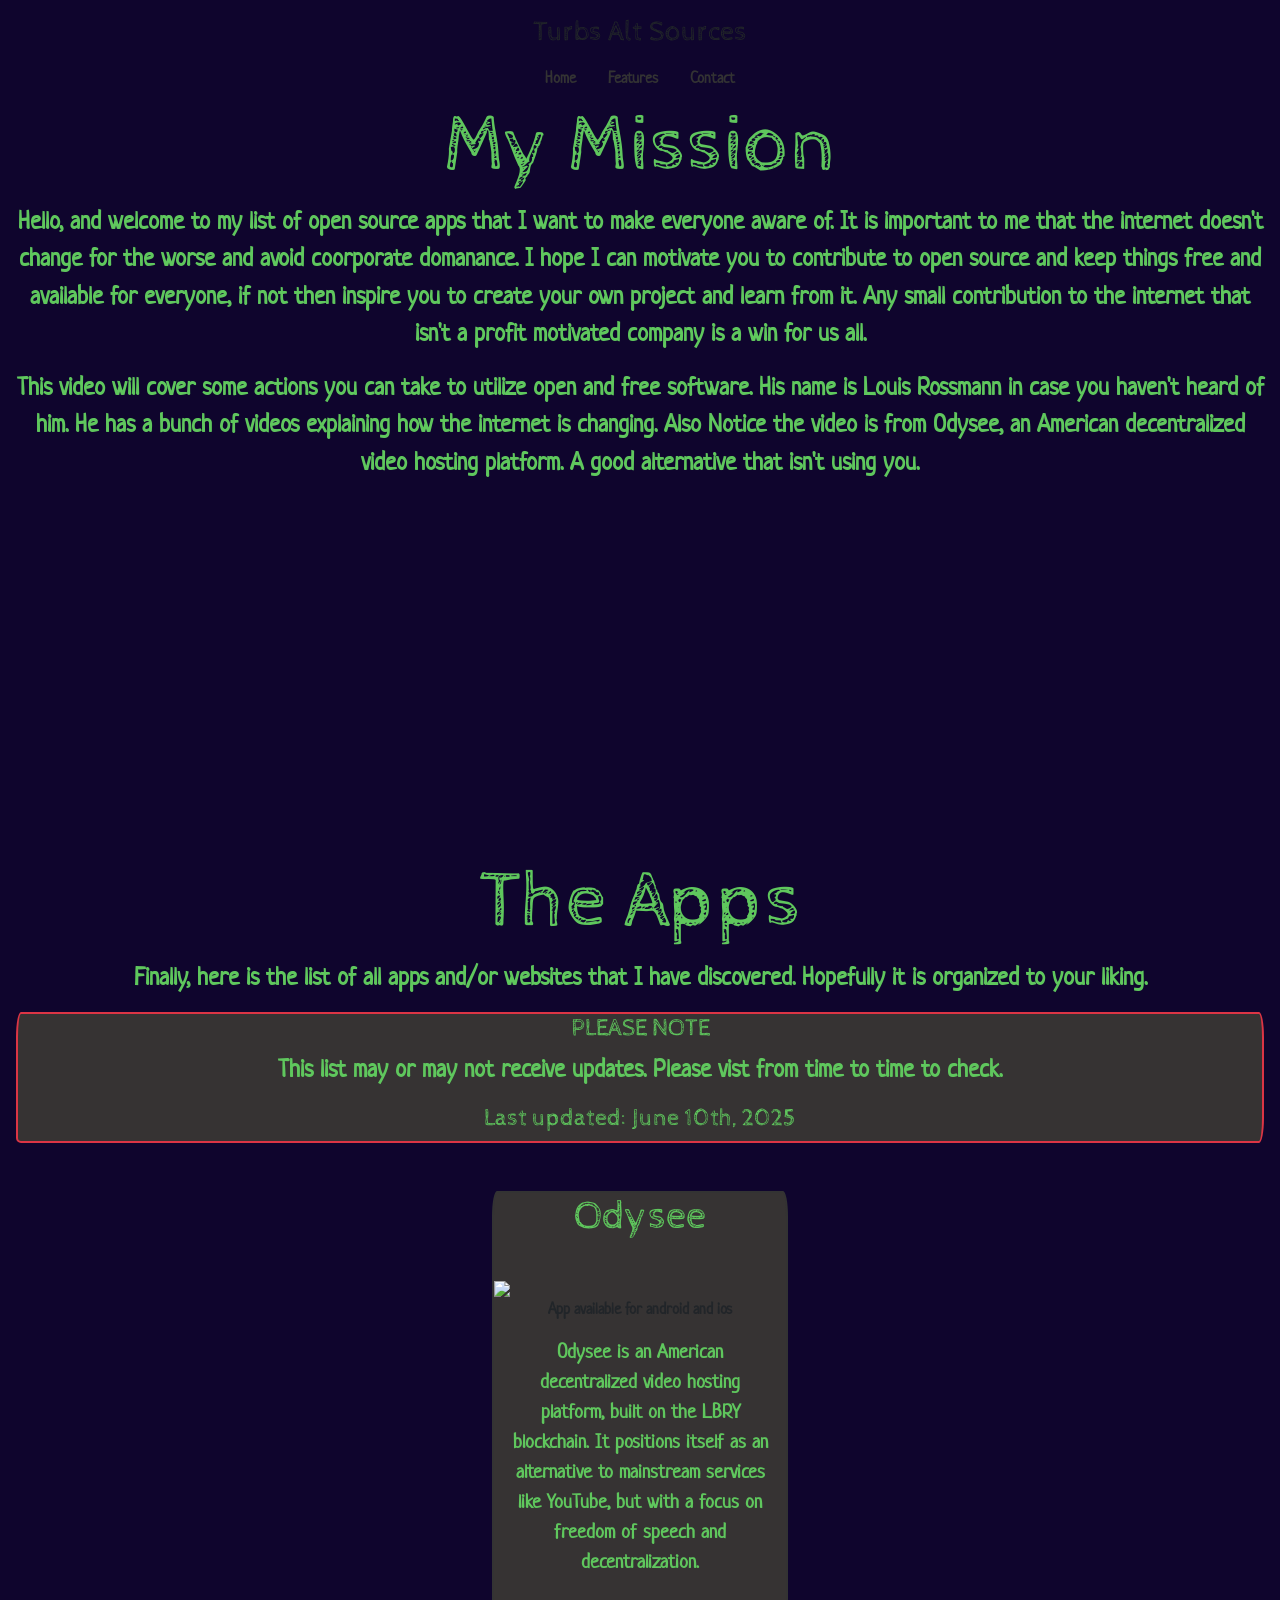
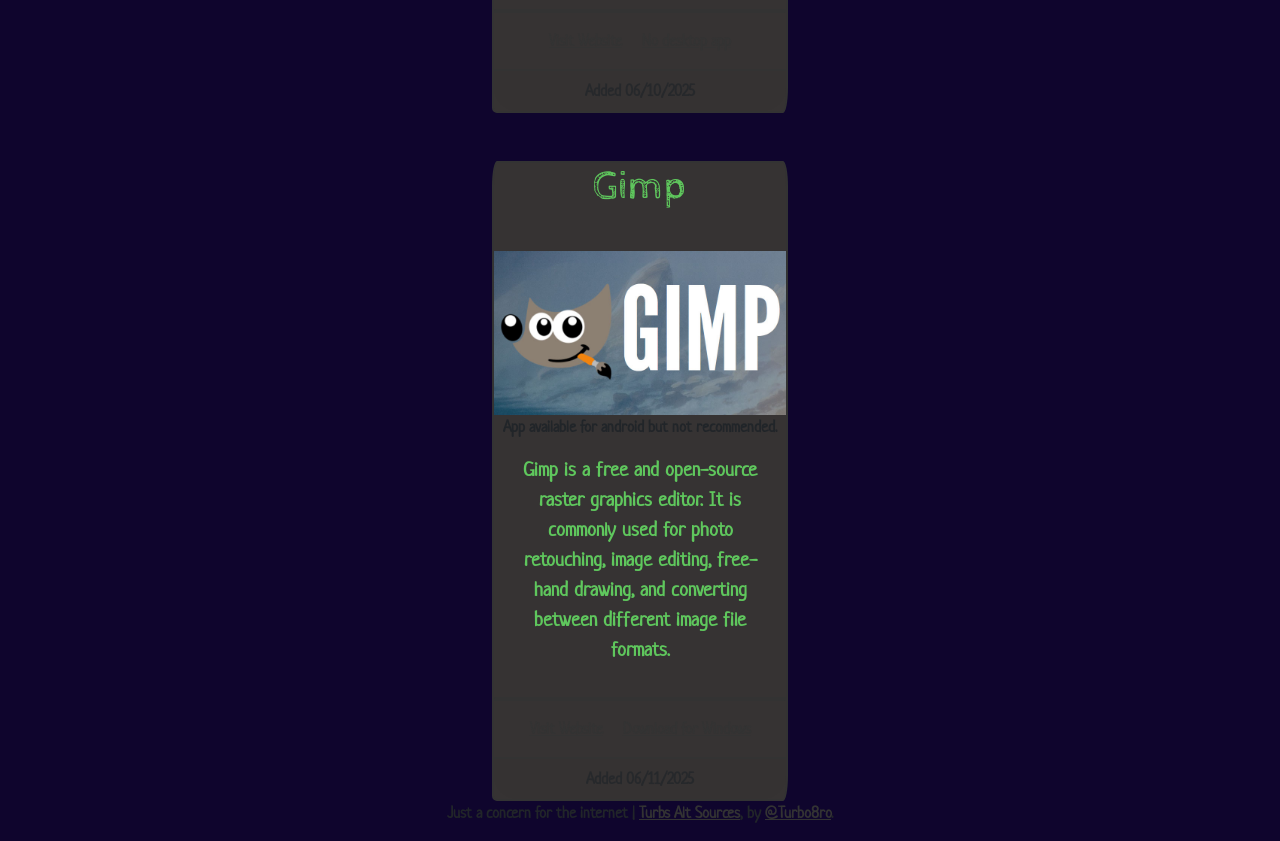
==== commit 796f3ca2: "new file:   css/Sketchy.css 	new file:   css/custom.css 	new file:   images/Odysee-Final.png 	new fi" ====
--- a/index.html
+++ b/index.html
@@ -1,528 +1,192 @@
-<!DOCTYPE html>
-<!--
-	Highlights by HTML5 UP
-	html5up.net | @ajlkn
-	Free for personal and commercial use under the CCA 3.0 license (html5up.net/license)
--->
-<html>
-  <head>
-    <title>Turborbo</title>
-    <meta charset="utf-8" />
-    <meta
-      name="viewport"
-      content="width=device-width, initial-scale=1, user-scalable=no"
-    />
-    <link rel="stylesheet" href="assets/css/main.css" />
-  </head>
-  <body class="is-preload">
-    <!-- Header -->
-    <section id="header">
-      <header class="major">
-        <h1>Turbobro</h1>
-        <p>An Open Source time capsule?</p>
-      </header>
-      <div class="container">
-        <ul class="actions special">
-          <li><a href="#one" class="button primary scrolly">Begin</a></li>
-        </ul>
-      </div>
-    </section>
-
-    <!-- One -->
-    <section id="one" class="main special">
-      <div class="container">
-        <span class="image fit primary"
-          ><img src="images/pic01.jpg" alt=""
-        /></span>
-        <div class="content">
-          <header class="major">
-            <h2>Welcome</h2>
-          </header>
-          <p>
-            Hello, and welcome to my list of open source apps that I want to
-            make everyone aware of. It is important to me that the internet
-            doesn't change for the worse and avoid coorporate domanance. I hope
-            I can motivate you to contribute to open source and keep things free
-            and available for everyone, if not then inspire you to create your
-            own project and learn from it. Any small contribution to the
-            internet that isn't a profit motivated company is a win for us all.
-          </p>
-          <p>
-            This list is everything that I come across and is open source.
-            Hopefully it is organized to your liking. Also the video below shows
-            you how to live a open source life! In the video, Louis mentions a
-            link to a guide.
-            <a
-              href="https://wiki.futo.org/index.php/Introduction_to_a_Self_Managed_Life:_a_13_hour_%26_28_minute_presentation_by_FUTO_software"
-              >𝗖𝗹𝗶𝗰𝗸 𝗵𝗲𝗿𝗲 𝗳𝗼𝗿 𝗴𝘂𝗶𝗱𝗲</a
-            >
-          </p>
-        </div>
-        <a href="#two" class="goto-next scrolly">Next</a>
-      </div>
-    </section>
-
-    <!-- Two -->
-    <section id="two" class="main special">
-      <div class="container">
-        <span class="image fit primary"
-          ><img src="images/pic02.jpg" alt=""
-        /></span>
-        <div class="content">
-          <header class="major">
-            <h1>The open source guide by</h1>
-            <p>Louis Rossmann</p>
-
-            <div class="video-container">
-              <iframe
-                width="560"
-                height="315"
-                src="https://www.youtube.com/embed/Gj6HqWCdk3s?si=hv3Z5cvbnIwDFXD5"
-                title="YouTube video player"
-                frameborder="0"
-                allow="accelerometer; autoplay; clipboard-write; encrypted-media; gyroscope; picture-in-picture; web-share"
-                referrerpolicy="strict-origin-when-cross-origin"
-                allowfullscreen
-              ></iframe>
-            </div>
-          </header>
-          <p>⇩ Basic Concepts ⇩</p>
-
-          <ul class="icons-grid">
-            <li>
-              <span class="icon solid major fa-camera-retro"></span>
-              <h3>Pictures</h3>
-            </li>
-            <li>
-              <span class="icon solid major fa-pencil-alt"></span>
-              <h3>Put text here</h3>
-            </li>
-            <li>
-              <span class="icon solid major fa-code"></span>
-              <h3>Put text here</h3>
-            </li>
-            <li>
-              <span class="icon solid major fa-coffee"></span>
-              <h3>Put text here</h3>
-            </li>
-          </ul>
-        </div>
-        <a href="#three" class="goto-next scrolly">Next</a>
-      </div>
-    </section>
-
-    <!-- Three -->
-    <section id="three" class="main special">
-      <div class="container">
-        <span class="image fit primary"
-          ><img src="images/pic03.jpg" alt=""
-        /></span>
-        <div class="content">
-          <header class="major">
-            <h2>The open source list</h2>
-          </header>
-          <p>PUT TEXT HERE</p>
-        </div>
-        <a href="#footer" class="goto-next scrolly">Next</a>
-      </div>
-    </section>
-
-    <!-- Four -->
-    <!--
-			<section id="four" class="main">
-				<div class="container">
-					<div class="content">
-						<header class="major">
-							<h2>Elements</h2>
-						</header>
-						<section>
-							<h4>Text</h4>
-							<p>This is <b>bold</b> and this is <strong>strong</strong>. This is <i>italic</i> and this is <em>emphasized</em>.
-							This is <sup>superscript</sup> text and this is <sub>subscript</sub> text.
-							This is <u>underlined</u> and this is code: <code>for (;;) { ... }</code>. Finally, <a href="#">this is a link</a>.</p>
-							<hr />
-							<header>
-								<h4>Heading with a Subtitle</h4>
-								<p>Lorem ipsum dolor sit amet nullam id egestas urna aliquam</p>
-							</header>
-							<p>Nunc lacinia ante nunc ac lobortis. Interdum adipiscing gravida odio porttitor sem non mi integer non faucibus ornare mi ut ante amet placerat aliquet. Volutpat eu sed ante lacinia sapien lorem accumsan varius montes viverra nibh in adipiscing blandit tempus accumsan.</p>
-							<header>
-								<h5>Heading with a Subtitle</h5>
-								<p>Lorem ipsum dolor sit amet nullam id egestas urna aliquam</p>
-							</header>
-							<p>Nunc lacinia ante nunc ac lobortis. Interdum adipiscing gravida odio porttitor sem non mi integer non faucibus ornare mi ut ante amet placerat aliquet. Volutpat eu sed ante lacinia sapien lorem accumsan varius montes viverra nibh in adipiscing blandit tempus accumsan.</p>
-							<hr />
-							<h2>Heading Level 2</h2>
-							<h3>Heading Level 3</h3>
-							<h4>Heading Level 4</h4>
-							<h5>Heading Level 5</h5>
-							<h6>Heading Level 6</h6>
-							<hr />
-							<h5>Blockquote</h5>
-							<blockquote>Fringilla nisl. Donec accumsan interdum nisi, quis tincidunt felis sagittis eget tempus euismod. Vestibulum ante ipsum primis in faucibus vestibulum. Blandit adipiscing eu felis iaculis volutpat ac adipiscing accumsan faucibus. Vestibulum ante ipsum primis in faucibus lorem ipsum dolor sit amet nullam adipiscing eu felis.</blockquote>
-							<h5>Preformatted</h5>
-							<pre><code>i = 0;
-
-while (!deck.isInOrder()) {
-  print 'Iteration ' + i;
-  deck.shuffle();
-  i++;
-}
-
-print 'It took ' + i + ' iterations to sort the deck.';</code></pre>
-						</section>
-
-						<section>
-							<h4>Lists</h4>
-							<div class="row">
-								<div class="col-6 col-12-medium">
-									<h5>Unordered</h5>
-									<ul>
-										<li>Dolor pulvinar etiam.</li>
-										<li>Sagittis adipiscing.</li>
-										<li>Felis enim feugiat.</li>
-									</ul>
-									<h5>Alternate</h5>
-									<ul class="alt">
-										<li>Dolor pulvinar etiam.</li>
-										<li>Sagittis adipiscing.</li>
-										<li>Felis enim feugiat.</li>
-									</ul>
-								</div>
-								<div class="col-6 col-12-medium">
-									<h5>Ordered</h5>
-									<ol>
-										<li>Dolor pulvinar etiam.</li>
-										<li>Etiam vel felis viverra.</li>
-										<li>Felis enim feugiat.</li>
-										<li>Dolor pulvinar etiam.</li>
-										<li>Etiam vel felis lorem.</li>
-										<li>Felis enim et feugiat.</li>
-									</ol>
-									<h5>Icons</h5>
-									<ul class="icons">
-										<li><a href="#" class="icon brands fa-twitter"><span class="label">Twitter</span></a></li>
-										<li><a href="#" class="icon brands fa-facebook-f"><span class="label">Facebook</span></a></li>
-										<li><a href="#" class="icon brands fa-instagram"><span class="label">Instagram</span></a></li>
-										<li><a href="#" class="icon brands fa-github"><span class="label">Github</span></a></li>
-									</ul>
-								</div>
-							</div>
-							<h5>Actions</h5>
-							<ul class="actions">
-								<li><a href="#" class="button primary">Default</a></li>
-								<li><a href="#" class="button">Default</a></li>
-							</ul>
-							<ul class="actions small">
-								<li><a href="#" class="button primary small">Small</a></li>
-								<li><a href="#" class="button small">Small</a></li>
-							</ul>
-							<div class="row">
-								<div class="col-6 col-12-small">
-									<ul class="actions stacked">
-										<li><a href="#" class="button primary">Default</a></li>
-										<li><a href="#" class="button">Default</a></li>
-									</ul>
-								</div>
-								<div class="col-6 col-12-small">
-									<ul class="actions stacked">
-										<li><a href="#" class="button primary small">Small</a></li>
-										<li><a href="#" class="button small">Small</a></li>
-									</ul>
-								</div>
-								<div class="col-6 col-12-small">
-									<ul class="actions stacked">
-										<li><a href="#" class="button primary fit">Default</a></li>
-										<li><a href="#" class="button fit">Default</a></li>
-									</ul>
-								</div>
-								<div class="col-6 col-12-small">
-									<ul class="actions stacked">
-										<li><a href="#" class="button primary small fit">Small</a></li>
-										<li><a href="#" class="button small fit">Small</a></li>
-									</ul>
-								</div>
-							</div>
-						</section>
-
-						<section>
-							<h4>Table</h4>
-							<h5>Default</h5>
-							<div class="table-wrapper">
-								<table>
-									<thead>
-										<tr>
-											<th>Name</th>
-											<th>Description</th>
-											<th>Price</th>
-										</tr>
-									</thead>
-									<tbody>
-										<tr>
-											<td>Item One</td>
-											<td>Ante turpis integer aliquet porttitor.</td>
-											<td>29.99</td>
-										</tr>
-										<tr>
-											<td>Item Two</td>
-											<td>Vis ac commodo adipiscing arcu aliquet.</td>
-											<td>19.99</td>
-										</tr>
-										<tr>
-											<td>Item Three</td>
-											<td> Morbi faucibus arcu accumsan lorem.</td>
-											<td>29.99</td>
-										</tr>
-										<tr>
-											<td>Item Four</td>
-											<td>Vitae integer tempus condimentum.</td>
-											<td>19.99</td>
-										</tr>
-										<tr>
-											<td>Item Five</td>
-											<td>Ante turpis integer aliquet porttitor.</td>
-											<td>29.99</td>
-										</tr>
-									</tbody>
-									<tfoot>
-										<tr>
-											<td colspan="2"></td>
-											<td>100.00</td>
-										</tr>
-									</tfoot>
-								</table>
-							</div>
-
-							<h5>Alternate</h5>
-							<div class="table-wrapper">
-								<table class="alt">
-									<thead>
-										<tr>
-											<th>Name</th>
-											<th>Description</th>
-											<th>Price</th>
-										</tr>
-									</thead>
-									<tbody>
-										<tr>
-											<td>Item One</td>
-											<td>Ante turpis integer aliquet porttitor.</td>
-											<td>29.99</td>
-										</tr>
-										<tr>
-											<td>Item Two</td>
-											<td>Vis ac commodo adipiscing arcu aliquet.</td>
-											<td>19.99</td>
-										</tr>
-										<tr>
-											<td>Item Three</td>
-											<td> Morbi faucibus arcu accumsan lorem.</td>
-											<td>29.99</td>
-										</tr>
-										<tr>
-											<td>Item Four</td>
-											<td>Vitae integer tempus condimentum.</td>
-											<td>19.99</td>
-										</tr>
-										<tr>
-											<td>Item Five</td>
-											<td>Ante turpis integer aliquet porttitor.</td>
-											<td>29.99</td>
-										</tr>
-									</tbody>
-									<tfoot>
-										<tr>
-											<td colspan="2"></td>
-											<td>100.00</td>
-										</tr>
-									</tfoot>
-								</table>
-							</div>
-						</section>
-
-						<section>
-							<h4>Buttons</h4>
-							<ul class="actions">
-								<li><a href="#" class="button primary">Primary</a></li>
-								<li><a href="#" class="button">Default</a></li>
-							</ul>
-							<ul class="actions">
-								<li><a href="#" class="button">Default</a></li>
-								<li><a href="#" class="button small">Small</a></li>
-							</ul>
-							<ul class="actions fit">
-								<li><a href="#" class="button primary fit">Fit</a></li>
-								<li><a href="#" class="button fit">Fit</a></li>
-							</ul>
-							<ul class="actions fit small">
-								<li><a href="#" class="button primary fit small">Fit + Small</a></li>
-								<li><a href="#" class="button fit small">Fit + Small</a></li>
-							</ul>
-							<ul class="actions">
-								<li><a href="#" class="button primary icon solid fa-download">Icon</a></li>
-								<li><a href="#" class="button icon solid fa-download">Icon</a></li>
-							</ul>
-							<ul class="actions">
-								<li><span class="button primary disabled">Disabled</span></li>
-								<li><span class="button disabled">Disabled</span></li>
-							</ul>
-						</section>
-
-						<section>
-							<h4>Form</h4>
-							<form method="post" action="#">
-								<div class="row gtr-uniform">
-									<div class="col-6 col-12-xsmall">
-										<input type="text" name="demo-name" id="demo-name" value="" placeholder="Name" />
-									</div>
-									<div class="col-6 col-12-xsmall">
-										<input type="email" name="demo-email" id="demo-email" value="" placeholder="Email" />
-									</div>
-									<div class="col-12">
-										<select name="demo-category" id="demo-category">
-											<option value="">- Category -</option>
-											<option value="1">Manufacturing</option>
-											<option value="1">Shipping</option>
-											<option value="1">Administration</option>
-											<option value="1">Human Resources</option>
-										</select>
-									</div>
-									<div class="col-4 col-12-small">
-										<input type="radio" id="demo-priority-low" name="demo-priority" checked>
-										<label for="demo-priority-low">Low</label>
-									</div>
-									<div class="col-4 col-12-small">
-										<input type="radio" id="demo-priority-normal" name="demo-priority">
-										<label for="demo-priority-normal">Normal</label>
-									</div>
-									<div class="col-4 col-12-small">
-										<input type="radio" id="demo-priority-high" name="demo-priority">
-										<label for="demo-priority-high">High</label>
-									</div>
-									<div class="col-6 col-12-small">
-										<input type="checkbox" id="demo-copy" name="demo-copy">
-										<label for="demo-copy">Email me a copy</label>
-									</div>
-									<div class="col-6 col-12-small">
-										<input type="checkbox" id="demo-human" name="demo-human" checked>
-										<label for="demo-human">Not a robot</label>
-									</div>
-									<div class="col-12">
-										<textarea name="demo-message" id="demo-message" placeholder="Enter your message" rows="6"></textarea>
-									</div>
-									<div class="col-12">
-										<ul class="actions">
-											<li><input type="submit" value="Send Message" class="primary" /></li>
-											<li><input type="reset" value="Reset" /></li>
-										</ul>
-									</div>
-								</div>
-							</form>
-						</section>
-
-						<section>
-							<h4>Image</h4>
-							<h5>Fit</h5>
-							<div class="box alt">
-								<div class="row gtr-uniform gtr-50">
-									<div class="col-12"><span class="image fit"><img src="images/pic04.jpg" alt="" /></span></div>
-									<div class="col-4"><span class="image fit"><img src="images/pic04.jpg" alt="" /></span></div>
-									<div class="col-4"><span class="image fit"><img src="images/pic04.jpg" alt="" /></span></div>
-									<div class="col-4"><span class="image fit"><img src="images/pic04.jpg" alt="" /></span></div>
-									<div class="col-4"><span class="image fit"><img src="images/pic04.jpg" alt="" /></span></div>
-									<div class="col-4"><span class="image fit"><img src="images/pic04.jpg" alt="" /></span></div>
-									<div class="col-4"><span class="image fit"><img src="images/pic04.jpg" alt="" /></span></div>
-									<div class="col-4"><span class="image fit"><img src="images/pic04.jpg" alt="" /></span></div>
-									<div class="col-4"><span class="image fit"><img src="images/pic04.jpg" alt="" /></span></div>
-									<div class="col-4"><span class="image fit"><img src="images/pic04.jpg" alt="" /></span></div>
-								</div>
-							</div>
-							<h5>Left &amp; Right</h5>
-							<p><span class="image left"><img src="images/pic05.jpg" alt="" /></span>Fringilla nisl. Donec accumsan interdum nisi, quis tincidunt felis sagittis eget. tempus euismod. Vestibulum ante ipsum primis in faucibus vestibulum. Blandit adipiscing eu felis iaculis volutpat ac adipiscing accumsan eu faucibus. Integer ac pellentesque praesent tincidunt felis sagittis eget. tempus euismod. Vestibulum ante ipsum primis in faucibus vestibulum. Blandit adipiscing eu felis iaculis volutpat ac adipiscing accumsan eu faucibus. Integer ac pellentesque praesent. Donec accumsan interdum nisi, quis tincidunt felis sagittis eget. tempus euismod. Vestibulum ante ipsum primis in faucibus vestibulum. Blandit adipiscing eu felis iaculis volutpat ac adipiscing accumsan eu faucibus. Integer ac pellentesque praesent tincidunt felis sagittis eget. tempus euismod. Vestibulum ante ipsum primis in faucibus vestibulum. Blandit adipiscing eu felis iaculis volutpat ac adipiscing accumsan eu faucibus. Integer ac pellentesque praesent.</p>
-							<p><span class="image right"><img src="images/pic05.jpg" alt="" /></span>Fringilla nisl. Donec accumsan interdum nisi, quis tincidunt felis sagittis eget. tempus euismod. Vestibulum ante ipsum primis in faucibus vestibulum. Blandit adipiscing eu felis iaculis volutpat ac adipiscing accumsan eu faucibus. Integer ac pellentesque praesent tincidunt felis sagittis eget. tempus euismod. Vestibulum ante ipsum primis in faucibus vestibulum. Blandit adipiscing eu felis iaculis volutpat ac adipiscing accumsan eu faucibus. Integer ac pellentesque praesent. Donec accumsan interdum nisi, quis tincidunt felis sagittis eget. tempus euismod. Vestibulum ante ipsum primis in faucibus vestibulum. Blandit adipiscing eu felis iaculis volutpat ac adipiscing accumsan eu faucibus. Integer ac pellentesque praesent tincidunt felis sagittis eget. tempus euismod. Vestibulum ante ipsum primis in faucibus vestibulum. Blandit adipiscing eu felis iaculis volutpat ac adipiscing accumsan eu faucibus. Integer ac pellentesque praesent.</p>
-						</section>
-
-					</div>
-					<a href="#footer" class="goto-next scrolly">Next</a>
-				</div>
-			</section>
-		-->
-
-    <!-- Footer -->
-    <section id="footer">
-      <div class="container">
-        <header class="major">
-          <h2>Get in touch</h2>
-        </header>
-        <form method="post" action="#">
-          <div class="row gtr-uniform">
-            <div class="col-6 col-12-xsmall">
-              <input type="text" name="name" id="name" placeholder="Name" />
-            </div>
-            <div class="col-6 col-12-xsmall">
-              <input type="email" name="email" id="email" placeholder="Email" />
-            </div>
-            <div class="col-12">
-              <textarea
-                name="message"
-                id="message"
-                placeholder="Message"
-                rows="4"
-              ></textarea>
-            </div>
-            <div class="col-12">
-              <ul class="actions special">
-                <li>
-                  <input type="submit" value="Send Message" class="primary" />
-                </li>
-              </ul>
-            </div>
-          </div>
-        </form>
-      </div>
-      <footer>
-        <ul class="icons">
-          <li>
-            <a href="#" class="icon brands alt fa-twitter"
-              ><span class="label">Twitter</span></a
-            >
-          </li>
-          <li>
-            <a href="#" class="icon brands alt fa-facebook-f"
-              ><span class="label">Facebook</span></a
-            >
-          </li>
-          <li>
-            <a href="#" class="icon brands alt fa-instagram"
-              ><span class="label">Instagram</span></a
-            >
-          </li>
-          <li>
-            <a href="#" class="icon brands alt fa-dribbble"
-              ><span class="label">Dribbble</span></a
-            >
-          </li>
-          <li>
-            <a href="#" class="icon solid alt fa-envelope"
-              ><span class="label">Email</span></a
-            >
-          </li>
-        </ul>
-        <ul class="copyright">
-          <li>&copy; Untitled</li>
-          <li>Design: <a href="http://html5up.net">HTML5 UP</a></li>
-          <li>Demo Images: <a href="http://unsplash.com">Unsplash</a></li>
-        </ul>
-      </footer>
-    </section>
-
-    <!-- Scripts -->
-    <script src="assets/js/jquery.min.js"></script>
-    <script src="assets/js/jquery.scrollex.min.js"></script>
-    <script src="assets/js/jquery.scrolly.min.js"></script>
-    <script src="assets/js/browser.min.js"></script>
-    <script src="assets/js/breakpoints.min.js"></script>
-    <script src="assets/js/util.js"></script>
-    <script src="assets/js/main.js"></script>
-  </body>
-</html>
+<!DOCTYPE html>
+<html lang="en">
+
+<head>
+  <meta charset="utf-8" />
+  <meta name="viewport" content="width=device-width, initial-scale=1, shrink-to-fit=no" />
+  <meta name="description" content="" />
+  <meta name="author" content="Mark Otto, Jacob Thornton, and Bootstrap contributors" />
+  <meta name="generator" content="Hugo 0.101.0" />
+  <title>Turbs Alt Sources</title>
+
+  <!-- Bootstrap core CSS -->
+  <link href="/css/Sketchy.css" rel="stylesheet" />
+
+  <style>
+    .bd-placeholder-img {
+      font-size: 1.125rem;
+      text-anchor: middle;
+      -webkit-user-select: none;
+      -moz-user-select: none;
+      -ms-user-select: none;
+      user-select: none;
+    }
+
+    @media (min-width: 768px) {
+      .bd-placeholder-img-lg {
+        font-size: 3.5rem;
+      }
+    }
+  </style>
+
+  <!-- Custom styles for this template -->
+  <link href="/css/custom.css" rel="stylesheet" />
+</head>
+<!-----------------------------------------MY MISSON------------------------------------------------------------------------------>
+
+<body class="text-center">
+  <div class="cover-container d-flex w-100 h-100 p-3 mx-auto flex-column">
+    <header class="masthead mb-auto">
+      <div class="inner">
+        <h3 class="masthead-brand">Turbs Alt Sources</h3>
+        <nav class="nav nav-masthead justify-content-center">
+          <a class="nav-link active" href="#">Home</a>
+          <a class="nav-link" href="#">Features</a>
+          <a class="nav-link" href="#">Contact</a>
+        </nav>
+      </div>
+    </header>
+
+    <main role="main" class="inner cover">
+      <h2 class="glow">My Mission</h2>
+
+      <p class="glow2">
+        Hello, and welcome to my list of open source apps that I want to make
+        everyone aware of. It is important to me that the internet doesn't
+        change for the worse and avoid coorporate domanance. I hope I can
+        motivate you to contribute to open source and keep things free and
+        available for everyone, if not then inspire you to create your own
+        project and learn from it. Any small contribution to the internet that
+        isn't a profit motivated company is a win for us all.
+      </p>
+
+      <p class="glow2">
+        This video will cover some actions you can take to utilize open and
+        free software. His name is Louis Rossmann in case you haven't heard of
+        him. He has a bunch of videos explaining how the internet is changing.
+        Also Notice the video is from Odysee, an American decentralized video
+        hosting platform. A good alternative that isn't using you.
+      </p>
+      <iframe id="odysee-iframe" style="width: 50%; aspect-ratio: 16 / 9"
+        src="https://odysee.com/%24/embed/%40rossmanngroup%3Aa%2Fthe-ultimate-guide-to-an-open-source%3Ae?r=BkZ7w381WFjYnUGWSnXjDDCSohzgzCzw"
+        allowfullscreen></iframe>
+      <!-------------------------------------------------APPS------------------------------------------------------------------------------------------------->
+      <h1 class="glow">The Apps</h1>
+
+      <p class="glow2">
+        Finally, here is the list of all apps and/or websites that I have
+        discovered. Hopefully it is organized to your liking.
+
+
+
+      <div class="card border-danger mb-3">
+
+        <div class="glow2">
+          <h4 class="card-title">PLEASE NOTE</h4>
+          <p class="card-text">This list may or may not receive updates. Please vist from time to time to check.</p>
+          <h4 class="card-title">Last updated: June 10th, 2025</h4>
+        </div>
+      </div>
+
+
+  </div>
+  </p>
+
+
+
+
+  <div class="container" style="max-width: 20rem;">
+
+    <div class="d-grid gap-5">
+
+
+
+      <div class="card">
+
+        <h3 class="glow3">Odysee</h3>
+        <div class="card-body"> </div>
+
+        <img src="Images\Odysee-Final.png">
+
+        <rect width="100%" height="100%" fill="#868e96" data-darkreader-inline-fill=""
+          style="--darkreader-inline-fill: var(--darkreader-background-868e96, #585f63);"></rect>
+        <text x="50%" y="50%" fill="#dee2e6" dy=".3em" data-darkreader-inline-fill=""
+          style="--darkreader-inline-fill: var(--darkreader-text-dee2e6, #d6d2cd);">App available for android and
+          ios</text>
+        </svg>
+        <div class="card-body">
+          <p class="glow4">Odysee is an American decentralized video hosting platform, built on the LBRY blockchain.
+            It positions itself as an alternative to mainstream services like YouTube, but with a focus on freedom of
+            speech and decentralization.</p>
+        </div>
+        <ul class="list-group list-group-flush">
+
+
+        </ul>
+        <div class="card-body">
+          <a href="https://odysee.com/" class="card-link" target="_blank" rel="noopener noreferrer">Visit Website</a>
+          <a class="card-link" target="_blank" rel="noopener noreferrer">No desktop app</a>
+        </div>
+        <div class="card-footer text-muted">
+          Added 06/10/2025
+        </div>
+      </div>
+
+
+      <div class="card">
+
+        <h3 class="glow3">Gimp</h3>
+        <div class="card-body"> </div>
+
+        <img src="images\gimpy.jpg">
+
+        <rect width="100%" height="100%" fill="#868e96" data-darkreader-inline-fill=""
+          style="--darkreader-inline-fill: var(--darkreader-background-868e96, #585f63);"></rect>
+        <text x="50%" y="50%" fill="#dee2e6" dy=".3em" data-darkreader-inline-fill=""
+          style="--darkreader-inline-fill: var(--darkreader-text-dee2e6, #d6d2cd);">App available for android but not
+          recommended.</text>
+        </svg>
+        <div class="card-body">
+          <p class="glow4">Gimp is a free and open-source raster graphics editor. It is commonly used for photo
+            retouching,
+            image editing, free-hand drawing, and converting between different image file formats.</p>
+        </div>
+        <ul class="list-group list-group-flush">
+
+
+        </ul>
+        <div class="card-body">
+          <a href="https://www.gimp.org/" class="card-link" target="_blank" rel="noopener noreferrer">Visit Website</a>
+          <a href="https://download.gimp.org/gimp/v3.0/windows/gimp-3.0.4-setup.exe" class="card-link" target="_blank"
+            rel="noopener noreferrer">Download for Windows</a>
+        </div>
+        <div class="card-footer text-muted">
+          Added 06/11/2025
+        </div>
+      </div>
+
+
+
+
+
+    </div>
+  </div>
+
+
+
+
+  </main>
+  <!------------------------------------------------------------------FOOTER--------------------------------------------------------------------------------->
+  <footer class="mastfoot mt-auto">
+    <div class="inner">
+      <p>
+        Just a concern for the internet |
+        <a href="https://turb0br0.github.io/OpenSourceRant/">Turbs Alt Sources</a>, by <a
+          href="https://github.com/Turb0br0">@Turbo8ro</a>.
+      </p>
+    </div>
+  </footer>
+  </div>
+</body>
+
+</html>
--- a/css/custom.css
+++ b/css/custom.css
@@ -0,0 +1,89 @@
+body {
+
+  background-image: url("images/pixspacealt.svg");
+
+  background-color: #0f052d;
+
+
+}
+
+.glow {
+  font-size: 80px;
+  color: #5fc75d;
+  text-align: center;
+
+  -moz-animation: glow 1s ease-in-out infinite alternate;
+  animation: glow 1s ease-in-out infinite alternate;
+}
+
+@keyframes glow {
+  from {
+    text-shadow: 0 0 5px #5fc75d, 0 0 1px #5fc75d, 0 0 1px #0f052d, 0 0 1px #0f052d, 0 0 1px #203671, 0 0 1px #203671, 0 0 30px #36868f;
+  }
+
+  to {
+    text-shadow: 0 0 1px #5fc75d, 0 0 1px #5fc75d, 0 0 1px #0f052d, 0 0 1px #0f052d, 0 0 1px #203671, 0 0 1px #203671, 0 0 1px #203671;
+  }
+}
+
+.glow2 {
+  font-size: 25px;
+  color: #5fc75d;
+  text-align: center;
+
+  -moz-animation: glow2 1s ease-in-out infinite alternate;
+  animation: glow2 1s ease-in-out infinite alternate;
+}
+
+
+
+@keyframes glow2 {
+  from {
+    text-shadow: 0 0 5px #5fc75d, 0 0 1px #5fc75d, 0 0 1px #5fc75d, 0 0 1px #5fc75d, 0 0 1px #5fc75d, 0 0 1px #5fc75d, 0 0 1px #5fc75d;
+  }
+
+  to {
+    text-shadow: 0 0 1px #5fc75d, 0 0 1px #5fc75d, 0 0 1px #5fc75d, 0 0 1px #5fc75d, 0 0 1px #5fc75d, 0 0 1px #5fc75d, 0 0 1px #5fc75d;
+  }
+}
+
+
+.glow3 {
+  font-size: 40px;
+  color: #5fc75d;
+  text-align: center;
+
+  -moz-animation: glow2 1s ease-in-out infinite alternate;
+  animation: glow2 1s ease-in-out infinite alternate;
+}
+
+@keyframes glow3 {
+  from {
+    text-shadow: 0 0 5px #5fc75d, 0 0 1px #5fc75d, 0 0 1px #5fc75d, 0 0 1px #5fc75d, 0 0 1px #5fc75d, 0 0 1px #5fc75d, 0 0 1px #5fc75d;
+  }
+
+  to {
+    text-shadow: 0 0 1px #5fc75d, 0 0 1px #5fc75d, 0 0 1px #5fc75d, 0 0 1px #5fc75d, 0 0 1px #5fc75d, 0 0 1px #5fc75d, 0 0 1px #5fc75d;
+  }
+}
+
+
+
+.glow4 {
+  font-size: 20px;
+  color: #5fc75d;
+  text-align: center;
+
+  -moz-animation: glow2 1s ease-in-out infinite alternate;
+  animation: glow2 1s ease-in-out infinite alternate;
+}
+
+@keyframes glow4 {
+  from {
+    text-shadow: 0 0 5px #5fc75d, 0 0 1px #5fc75d, 0 0 1px #5fc75d, 0 0 1px #5fc75d, 0 0 1px #5fc75d, 0 0 1px #5fc75d, 0 0 1px #5fc75d;
+  }
+
+  to {
+    text-shadow: 0 0 1px #5fc75d, 0 0 1px #5fc75d, 0 0 1px #5fc75d, 0 0 1px #5fc75d, 0 0 1px #5fc75d, 0 0 1px #5fc75d, 0 0 1px #5fc75d;
+  }
+}
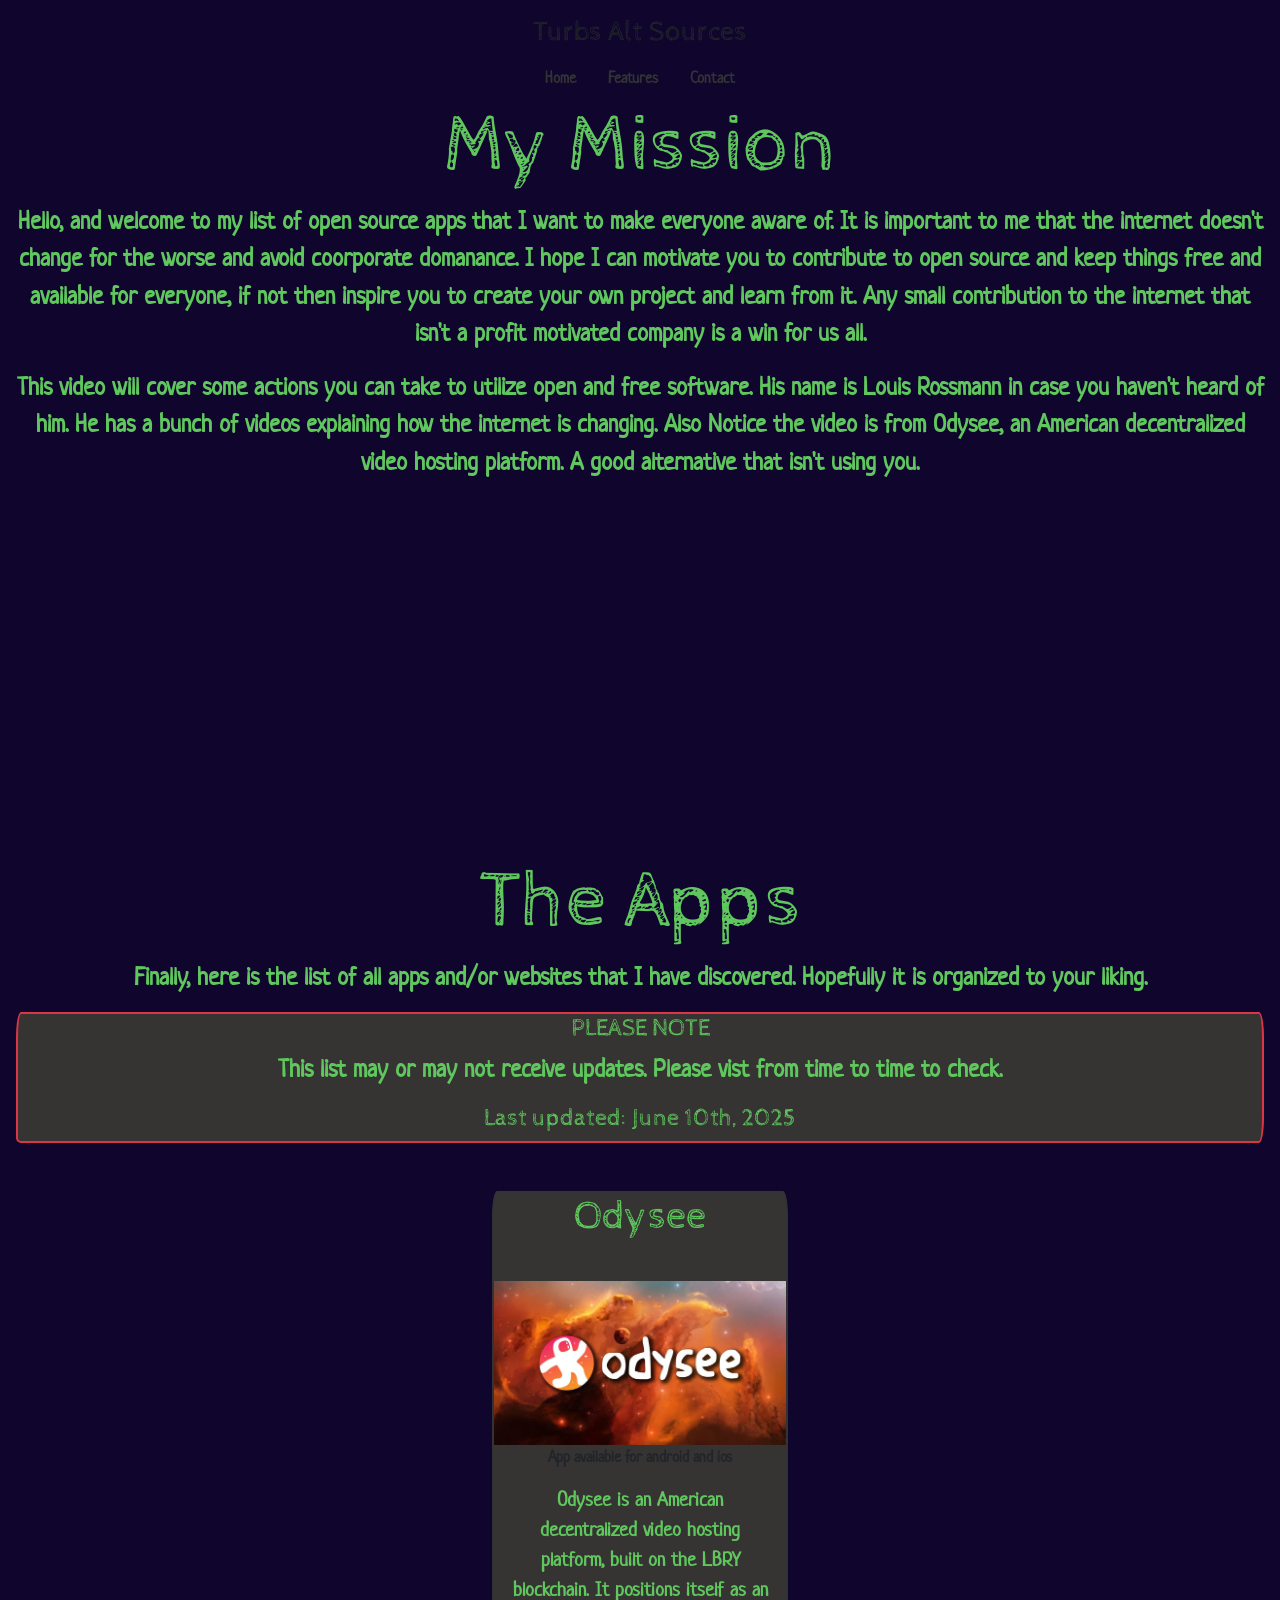
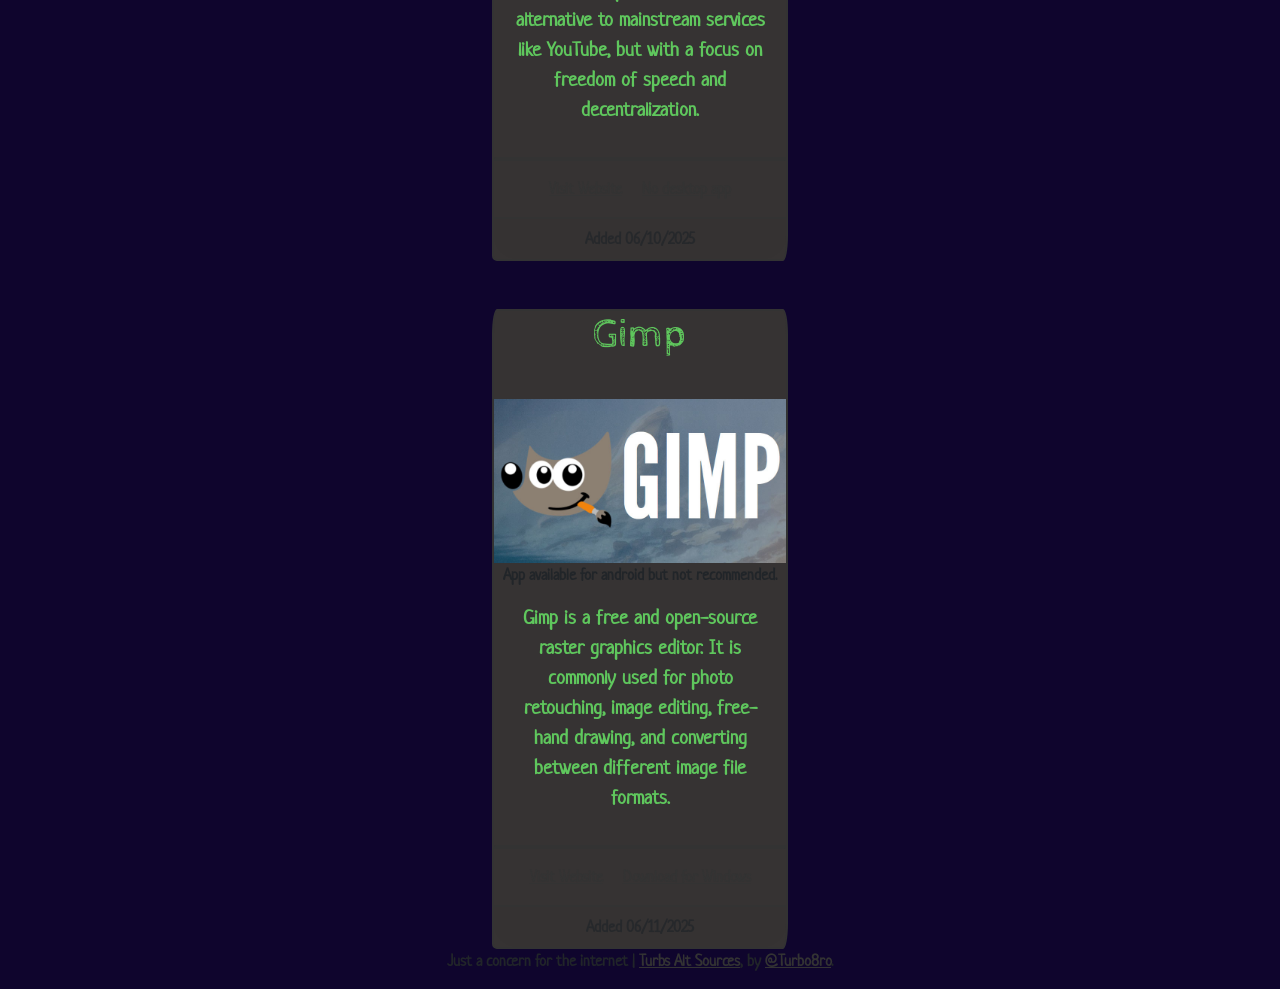
==== commit 3fc7d010: "Update index.html" ====
--- a/index.html
+++ b/index.html
@@ -10,7 +10,7 @@
   <title>Turbs Alt Sources</title>
 
   <!-- Bootstrap core CSS -->
-  <link href="/css/Sketchy.css" rel="stylesheet" />
+  <link href="Sketchy.css" rel="stylesheet" />
 
   <style>
     .bd-placeholder-img {
@@ -30,7 +30,7 @@
   </style>
 
   <!-- Custom styles for this template -->
-  <link href="/css/custom.css" rel="stylesheet" />
+  <link href="custom.css" rel="stylesheet" />
 </head>
 <!-----------------------------------------MY MISSON------------------------------------------------------------------------------>
 
@@ -106,7 +106,7 @@
         <h3 class="glow3">Odysee</h3>
         <div class="card-body"> </div>
 
-        <img src="Images\Odysee-Final.png">
+        <img src="images\Odysee-Final.png">
 
         <rect width="100%" height="100%" fill="#868e96" data-darkreader-inline-fill=""
           style="--darkreader-inline-fill: var(--darkreader-background-868e96, #585f63);"></rect>
@@ -189,4 +189,4 @@
   </div>
 </body>
 
-</html>+</html>
--- a/custom.css
+++ b/custom.css
@@ -0,0 +1,89 @@
+body {
+
+  background-image: url("images/pixspacealt.svg");
+
+  background-color: #0f052d;
+
+
+}
+
+.glow {
+  font-size: 80px;
+  color: #5fc75d;
+  text-align: center;
+
+  -moz-animation: glow 1s ease-in-out infinite alternate;
+  animation: glow 1s ease-in-out infinite alternate;
+}
+
+@keyframes glow {
+  from {
+    text-shadow: 0 0 5px #5fc75d, 0 0 1px #5fc75d, 0 0 1px #0f052d, 0 0 1px #0f052d, 0 0 1px #203671, 0 0 1px #203671, 0 0 30px #36868f;
+  }
+
+  to {
+    text-shadow: 0 0 1px #5fc75d, 0 0 1px #5fc75d, 0 0 1px #0f052d, 0 0 1px #0f052d, 0 0 1px #203671, 0 0 1px #203671, 0 0 1px #203671;
+  }
+}
+
+.glow2 {
+  font-size: 25px;
+  color: #5fc75d;
+  text-align: center;
+
+  -moz-animation: glow2 1s ease-in-out infinite alternate;
+  animation: glow2 1s ease-in-out infinite alternate;
+}
+
+
+
+@keyframes glow2 {
+  from {
+    text-shadow: 0 0 5px #5fc75d, 0 0 1px #5fc75d, 0 0 1px #5fc75d, 0 0 1px #5fc75d, 0 0 1px #5fc75d, 0 0 1px #5fc75d, 0 0 1px #5fc75d;
+  }
+
+  to {
+    text-shadow: 0 0 1px #5fc75d, 0 0 1px #5fc75d, 0 0 1px #5fc75d, 0 0 1px #5fc75d, 0 0 1px #5fc75d, 0 0 1px #5fc75d, 0 0 1px #5fc75d;
+  }
+}
+
+
+.glow3 {
+  font-size: 40px;
+  color: #5fc75d;
+  text-align: center;
+
+  -moz-animation: glow2 1s ease-in-out infinite alternate;
+  animation: glow2 1s ease-in-out infinite alternate;
+}
+
+@keyframes glow3 {
+  from {
+    text-shadow: 0 0 5px #5fc75d, 0 0 1px #5fc75d, 0 0 1px #5fc75d, 0 0 1px #5fc75d, 0 0 1px #5fc75d, 0 0 1px #5fc75d, 0 0 1px #5fc75d;
+  }
+
+  to {
+    text-shadow: 0 0 1px #5fc75d, 0 0 1px #5fc75d, 0 0 1px #5fc75d, 0 0 1px #5fc75d, 0 0 1px #5fc75d, 0 0 1px #5fc75d, 0 0 1px #5fc75d;
+  }
+}
+
+
+
+.glow4 {
+  font-size: 20px;
+  color: #5fc75d;
+  text-align: center;
+
+  -moz-animation: glow2 1s ease-in-out infinite alternate;
+  animation: glow2 1s ease-in-out infinite alternate;
+}
+
+@keyframes glow4 {
+  from {
+    text-shadow: 0 0 5px #5fc75d, 0 0 1px #5fc75d, 0 0 1px #5fc75d, 0 0 1px #5fc75d, 0 0 1px #5fc75d, 0 0 1px #5fc75d, 0 0 1px #5fc75d;
+  }
+
+  to {
+    text-shadow: 0 0 1px #5fc75d, 0 0 1px #5fc75d, 0 0 1px #5fc75d, 0 0 1px #5fc75d, 0 0 1px #5fc75d, 0 0 1px #5fc75d, 0 0 1px #5fc75d;
+  }
+}
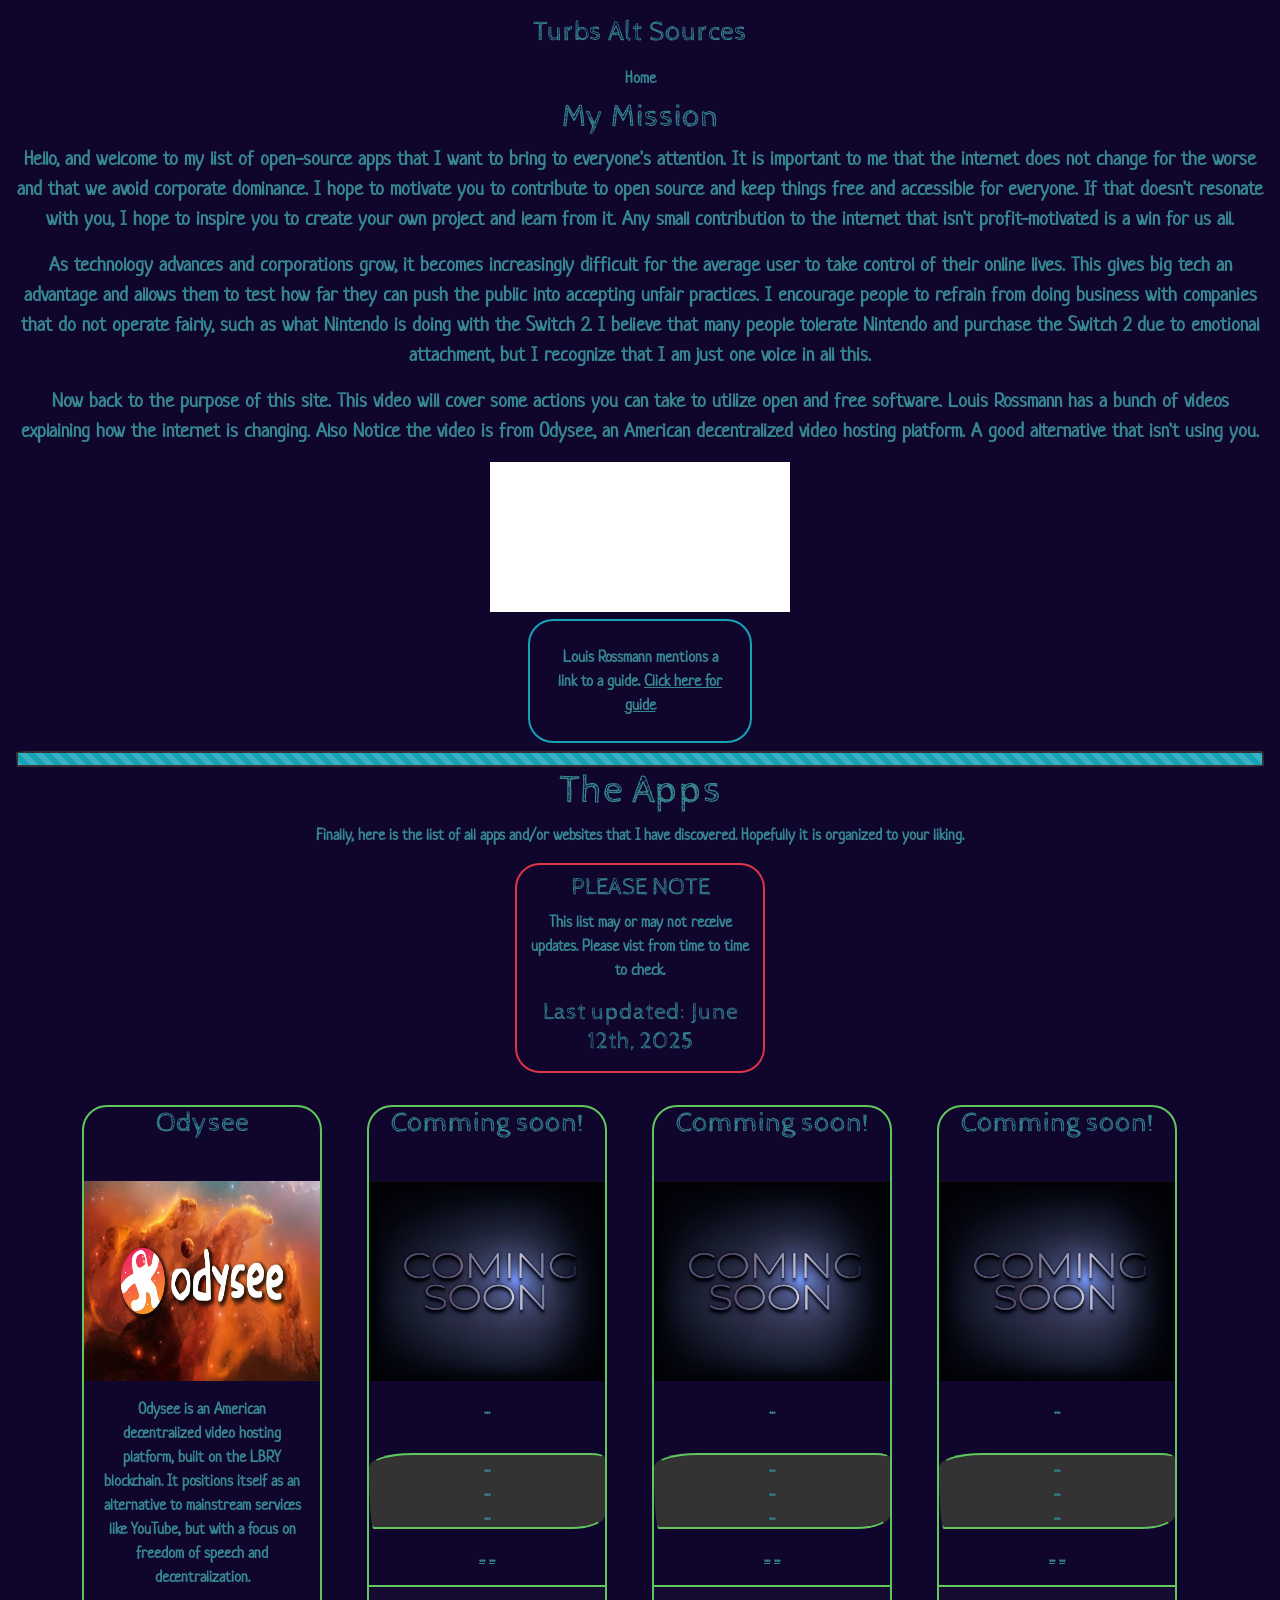
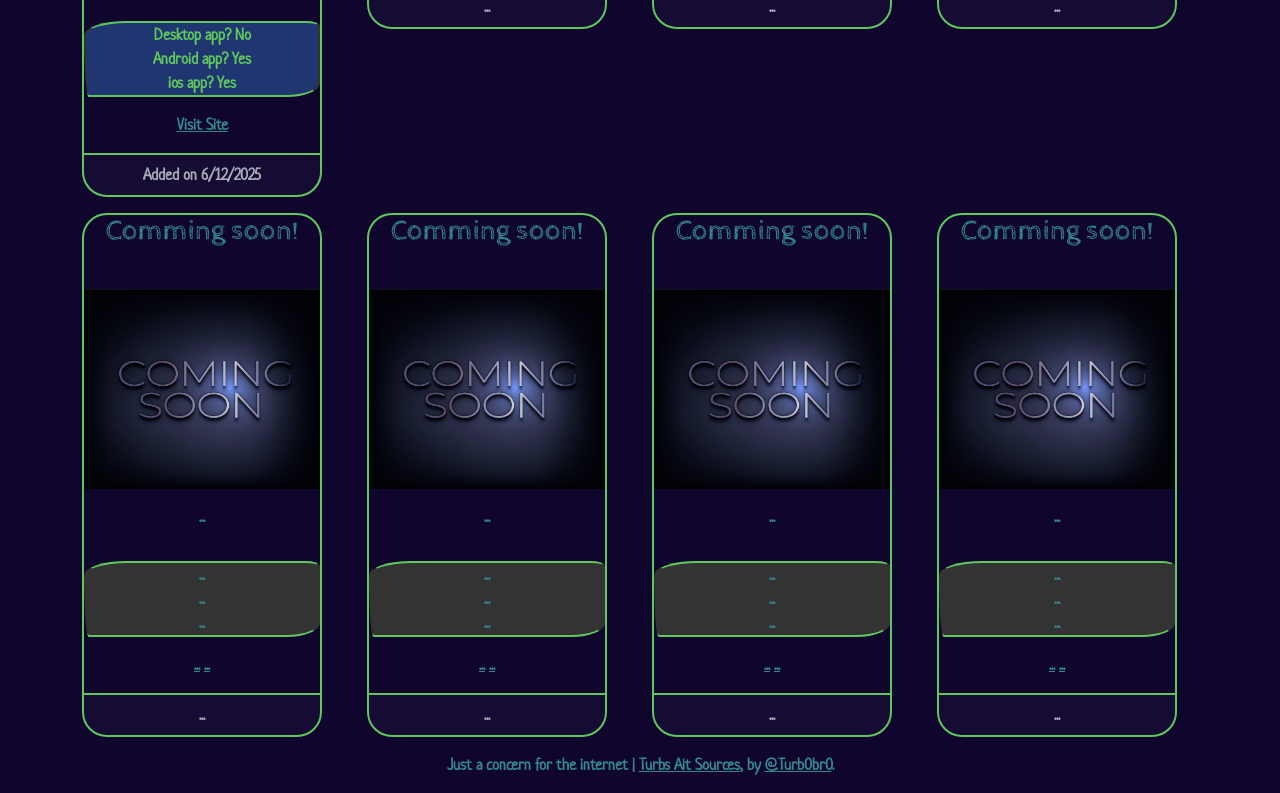
==== commit 0954c024: "Changes to be committed: 	new file:   CustomMain.css 	deleted:    README.txt 	modified:   Sketchy.cs" ====
--- a/index.html
+++ b/index.html
@@ -1,5 +1,5 @@
 <!DOCTYPE html>
-<html lang="en">
+<html lang="en" data-bs-theme="dark">
 
 <head>
   <meta charset="utf-8" />
@@ -30,7 +30,7 @@
   </style>
 
   <!-- Custom styles for this template -->
-  <link href="custom.css" rel="stylesheet" />
+  <link href="CustomMain.css" rel="stylesheet" />
 </head>
 <!-----------------------------------------MY MISSON------------------------------------------------------------------------------>
 
@@ -41,8 +41,7 @@
         <h3 class="masthead-brand">Turbs Alt Sources</h3>
         <nav class="nav nav-masthead justify-content-center">
           <a class="nav-link active" href="#">Home</a>
-          <a class="nav-link" href="#">Features</a>
-          <a class="nav-link" href="#">Contact</a>
+
         </nav>
       </div>
     </header>
@@ -50,26 +49,57 @@
     <main role="main" class="inner cover">
       <h2 class="glow">My Mission</h2>
 
-      <p class="glow2">
-        Hello, and welcome to my list of open source apps that I want to make
-        everyone aware of. It is important to me that the internet doesn't
-        change for the worse and avoid coorporate domanance. I hope I can
-        motivate you to contribute to open source and keep things free and
-        available for everyone, if not then inspire you to create your own
-        project and learn from it. Any small contribution to the internet that
-        isn't a profit motivated company is a win for us all.
+      <p class="font">
+        Hello, and welcome to my list of open-source apps that I want to bring to everyone's attention. It is important
+        to me that the internet does not change for the worse and that we avoid corporate dominance. I hope to motivate
+        you to contribute to open source and keep things free and accessible for everyone. If that doesn't resonate with
+        you, I hope to inspire you to create your own project and learn from it. Any small contribution to the internet
+        that isn't profit-motivated is a win for us all.</p>
+
+      <p class="font">As technology advances and corporations grow, it becomes increasingly
+        difficult for
+        the average
+        user to take
+        control of their online lives. This gives big tech an advantage and allows them to test how far they can push
+        the public into accepting unfair practices. I encourage people to refrain from doing business with companies
+        that do not operate fairly, such as what Nintendo is doing with the Switch 2. I believe that many people
+        tolerate Nintendo and purchase the Switch 2 due to emotional attachment, but I recognize that I am just one
+        voice in all this.
       </p>
 
-      <p class="glow2">
-        This video will cover some actions you can take to utilize open and
-        free software. His name is Louis Rossmann in case you haven't heard of
-        him. He has a bunch of videos explaining how the internet is changing.
+      <p class="font">
+        Now back to the purpose of this site. This video will cover some actions you can take to utilize open and
+        free software. Louis Rossmann has a bunch of videos explaining how the internet is changing.
         Also Notice the video is from Odysee, an American decentralized video
         hosting platform. A good alternative that isn't using you.
       </p>
-      <iframe id="odysee-iframe" style="width: 50%; aspect-ratio: 16 / 9"
+
+
+      <iframe id="odysee-iframe" style="min: width 40px"
         src="https://odysee.com/%24/embed/%40rossmanngroup%3Aa%2Fthe-ultimate-guide-to-an-open-source%3Ae?r=BkZ7w381WFjYnUGWSnXjDDCSohzgzCzw"
         allowfullscreen></iframe>
+
+
+
+      <div class="card border-info mb-1, mx-auto p-2" style="min-width: min-content; max-width: 18%;">
+        <div class="card-body">
+          <p class="card-text">Louis Rossmann mentions a link to a guide. <a href="https://wiki.futo.org/"
+              target="_blank" rel="noopener noreferrer"> Click here for guide</a></p>
+        </div>
+      </div>
+
+
+      <h1></h1>
+
+
+      <div class="progress">
+        <div class="progress-bar progress-bar-striped progress-bar-animated bg-info" role="progressbar"
+          aria-valuenow="75" aria-valuemin="0" aria-valuemax="100" style="width: 100%"></div>
+      </div>
+
+
+
+
       <!-------------------------------------------------APPS------------------------------------------------------------------------------------------------->
       <h1 class="glow">The Apps</h1>
 
@@ -79,12 +109,12 @@
 
 
 
-      <div class="card border-danger mb-3">
+      <div class="card border-danger mb-3, mx-auto p-2" style="min-width: min-content; max-width: 20%;">
 
         <div class="glow2">
           <h4 class="card-title">PLEASE NOTE</h4>
           <p class="card-text">This list may or may not receive updates. Please vist from time to time to check.</p>
-          <h4 class="card-title">Last updated: June 10th, 2025</h4>
+          <h4 class="card-title">Last updated: June 12th, 2025</h4>
         </div>
       </div>
 
@@ -95,98 +125,363 @@
 
 
 
-  <div class="container" style="max-width: 20rem;">
-
-    <div class="d-grid gap-5">
-
-
-
-      <div class="card">
-
-        <h3 class="glow3">Odysee</h3>
-        <div class="card-body"> </div>
-
-        <img src="images\Odysee-Final.png">
-
-        <rect width="100%" height="100%" fill="#868e96" data-darkreader-inline-fill=""
-          style="--darkreader-inline-fill: var(--darkreader-background-868e96, #585f63);"></rect>
-        <text x="50%" y="50%" fill="#dee2e6" dy=".3em" data-darkreader-inline-fill=""
-          style="--darkreader-inline-fill: var(--darkreader-text-dee2e6, #d6d2cd);">App available for android and
-          ios</text>
-        </svg>
-        <div class="card-body">
-          <p class="glow4">Odysee is an American decentralized video hosting platform, built on the LBRY blockchain.
-            It positions itself as an alternative to mainstream services like YouTube, but with a focus on freedom of
-            speech and decentralization.</p>
-        </div>
-        <ul class="list-group list-group-flush">
-
-
-        </ul>
-        <div class="card-body">
-          <a href="https://odysee.com/" class="card-link" target="_blank" rel="noopener noreferrer">Visit Website</a>
-          <a class="card-link" target="_blank" rel="noopener noreferrer">No desktop app</a>
-        </div>
-        <div class="card-footer text-muted">
-          Added 06/10/2025
-        </div>
-      </div>
-
-
-      <div class="card">
-
-        <h3 class="glow3">Gimp</h3>
-        <div class="card-body"> </div>
-
-        <img src="images\gimpy.jpg">
-
-        <rect width="100%" height="100%" fill="#868e96" data-darkreader-inline-fill=""
-          style="--darkreader-inline-fill: var(--darkreader-background-868e96, #585f63);"></rect>
-        <text x="50%" y="50%" fill="#dee2e6" dy=".3em" data-darkreader-inline-fill=""
-          style="--darkreader-inline-fill: var(--darkreader-text-dee2e6, #d6d2cd);">App available for android but not
-          recommended.</text>
-        </svg>
-        <div class="card-body">
-          <p class="glow4">Gimp is a free and open-source raster graphics editor. It is commonly used for photo
-            retouching,
-            image editing, free-hand drawing, and converting between different image file formats.</p>
-        </div>
-        <ul class="list-group list-group-flush">
-
-
-        </ul>
-        <div class="card-body">
-          <a href="https://www.gimp.org/" class="card-link" target="_blank" rel="noopener noreferrer">Visit Website</a>
-          <a href="https://download.gimp.org/gimp/v3.0/windows/gimp-3.0.4-setup.exe" class="card-link" target="_blank"
-            rel="noopener noreferrer">Download for Windows</a>
-        </div>
-        <div class="card-footer text-muted">
-          Added 06/11/2025
-        </div>
-      </div>
-
-
-
-
-
-    </div>
-  </div>
-
-
-
-
-  </main>
-  <!------------------------------------------------------------------FOOTER--------------------------------------------------------------------------------->
-  <footer class="mastfoot mt-auto">
-    <div class="inner">
-      <p>
-        Just a concern for the internet |
-        <a href="https://turb0br0.github.io/OpenSourceRant/">Turbs Alt Sources</a>, by <a
-          href="https://github.com/Turb0br0">@Turbo8ro</a>.
-      </p>
-    </div>
-  </footer>
+  <div class="container">
+
+
+
+    <div class="row">
+
+
+
+      <div class="col">
+
+        <div class="card mb-3" style="max-width: 15rem;">
+          <h3 class="card-header, glow3">Odysee</h3>
+          <div class="card-body">
+
+            <h6 class="card-subtitle text-muted"></h6>
+          </div>
+          <image src="images\Odysee-Final.png" svg xmlns="http://www.w3.org/2000/svg" class="d-block user-select-none"
+            width="100%" height="200" aria-label="Placeholder: Image cap" focusable="false" role="img"
+            preserveAspectRatio="xMidYMid slice" viewBox="0 0 318 180" style="font-size:1.125rem;text-anchor:middle">
+            <rect width="100%" height="100%" fill="#868e96" data-darkreader-inline-fill=""
+              style="--darkreader-inline-fill: var(--darkreader-background-868e96, #585f63);"></rect>
+            <text x="50%" y="50%" fill="#dee2e6" dy=".3em" data-darkreader-inline-fill=""
+              style="--darkreader-inline-fill: var(--darkreader-text-dee2e6, #d6d2cd);"></text>
+            </svg>
+
+            <div class="card-body">
+
+              <p class="card-text, glow4"> Odysee is an American decentralized video hosting platform, built on the LBRY
+                blockchain. It positions itself as an alternative to mainstream services like YouTube, but with a focus
+                on freedom of speech and decentralization.</p>
+            </div>
+            <ul class="list-group list-group-flush" style="background-color: #203671;">
+              <li class="list-group-item," style="color: #5fc75d;">Desktop app? No</li>
+              <li class="list-group-item," style="color: #5fc75d;">Android app? Yes</li>
+              <li class="list-group-item," style="color: #5fc75d;">ios app? Yes</li>
+            </ul>
+            <div class="card-body">
+              <a href="https://odysee.com/" class="card-link" target="_blank" rel="noopener noreferrer">Visit
+                Site</a>
+
+            </div>
+            <div class="card-footer text-muted">
+              Added on 6/12/2025
+            </div>
+        </div>
+      </div>
+
+
+      <div class="col">
+
+        <div class="card mb-3" style="max-width: 15rem;">
+          <h3 class="card-header, glow3">Comming soon!</h3>
+          <div class="card-body">
+
+            <h6 class="card-subtitle text-muted"></h6>
+          </div>
+          <image src="images\coming-soon.png" svg xmlns="http://www.w3.org/2000/svg" class="d-block user-select-none"
+            width="100%" height="200" aria-label="Placeholder: Image cap" focusable="false" role="img"
+            preserveAspectRatio="xMidYMid slice" viewBox="0 0 318 180" style="font-size:1.125rem;text-anchor:middle">
+            <rect width="100%" height="100%" fill="#868e96" data-darkreader-inline-fill=""
+              style="--darkreader-inline-fill: var(--darkreader-background-868e96, #585f63);"></rect>
+            <text x="50%" y="50%" fill="#dee2e6" dy=".3em" data-darkreader-inline-fill=""
+              style="--darkreader-inline-fill: var(--darkreader-text-dee2e6, #d6d2cd);"></text>
+            </svg>
+
+            <div class="card-body">
+
+              <p class="card-text, glow4">...</p>
+            </div>
+            <ul class="list-group list-group-flush">
+              <li class="list-group-item, glow4">...</li>
+              <li class="list-group-item, glow4">...</li>
+              <li class="list-group-item, glow4">...</li>
+            </ul>
+            <div class="card-body">
+              <a href="#" class="card-link, glow4" target="_blank" rel="noopener noreferrer">...</a>
+              <a href="#" class="card-link, glow4" target="_blank" rel="noopener noreferrer">...</a>
+            </div>
+            <div class="card-footer text-muted">
+              ...
+            </div>
+        </div>
+      </div>
+
+      <div class="col">
+
+        <div class="card mb-3" style="max-width: 15rem;">
+          <h3 class="card-header, glow3">Comming soon!</h3>
+          <div class="card-body">
+
+            <h6 class="card-subtitle text-muted"></h6>
+          </div>
+          <image src="images\coming-soon.png" svg xmlns="http://www.w3.org/2000/svg" class="d-block user-select-none"
+            width="100%" height="200" aria-label="Placeholder: Image cap" focusable="false" role="img"
+            preserveAspectRatio="xMidYMid slice" viewBox="0 0 318 180" style="font-size:1.125rem;text-anchor:middle">
+            <rect width="100%" height="100%" fill="#868e96" data-darkreader-inline-fill=""
+              style="--darkreader-inline-fill: var(--darkreader-background-868e96, #585f63);"></rect>
+            <text x="50%" y="50%" fill="#dee2e6" dy=".3em" data-darkreader-inline-fill=""
+              style="--darkreader-inline-fill: var(--darkreader-text-dee2e6, #d6d2cd);"></text>
+            </svg>
+
+            <div class="card-body">
+
+              <p class="card-text, glow4">...</p>
+            </div>
+            <ul class="list-group list-group-flush">
+              <li class="list-group-item, glow4">...</li>
+              <li class="list-group-item, glow4">...</li>
+              <li class="list-group-item, glow4">...</li>
+            </ul>
+            <div class="card-body">
+              <a href="#" class="card-link, glow4" target="_blank" rel="noopener noreferrer">...</a>
+              <a href="#" class="card-link, glow4" target="_blank" rel="noopener noreferrer">...</a>
+            </div>
+            <div class="card-footer text-muted">
+              ...
+            </div>
+        </div>
+      </div>
+
+      <div class="col">
+
+        <div class="card mb-3" style="max-width: 15rem;">
+          <h3 class="card-header, glow3">Comming soon!</h3>
+          <div class="card-body">
+
+            <h6 class="card-subtitle text-muted"></h6>
+          </div>
+          <image src="images\coming-soon.png" svg xmlns="http://www.w3.org/2000/svg" class="d-block user-select-none"
+            width="100%" height="200" aria-label="Placeholder: Image cap" focusable="false" role="img"
+            preserveAspectRatio="xMidYMid slice" viewBox="0 0 318 180" style="font-size:1.125rem;text-anchor:middle">
+            <rect width="100%" height="100%" fill="#868e96" data-darkreader-inline-fill=""
+              style="--darkreader-inline-fill: var(--darkreader-background-868e96, #585f63);"></rect>
+            <text x="50%" y="50%" fill="#dee2e6" dy=".3em" data-darkreader-inline-fill=""
+              style="--darkreader-inline-fill: var(--darkreader-text-dee2e6, #d6d2cd);"></text>
+            </svg>
+
+            <div class="card-body">
+
+              <p class="card-text, glow4">...</p>
+            </div>
+            <ul class="list-group list-group-flush">
+              <li class="list-group-item, glow4">...</li>
+              <li class="list-group-item, glow4">...</li>
+              <li class="list-group-item, glow4">...</li>
+            </ul>
+            <div class="card-body">
+              <a href="#" class="card-link, glow4" target="_blank" rel="noopener noreferrer">...</a>
+              <a href="#" class="card-link, glow4" target="_blank" rel="noopener noreferrer">...</a>
+            </div>
+            <div class="card-footer text-muted">
+              ...
+            </div>
+        </div>
+      </div>
+
+
+
+    </div> <!--end of row-->
+
+
+
+
+
+
+    <div class="row">
+
+      <div class="col">
+
+        <div class="card mb-3" style="max-width: 15rem;">
+          <h3 class="card-header, glow3">Comming soon!</h3>
+          <div class="card-body">
+
+            <h6 class="card-subtitle text-muted"></h6>
+          </div>
+          <image src="images\coming-soon.png" svg xmlns="http://www.w3.org/2000/svg" class="d-block user-select-none"
+            width="100%" height="200" aria-label="Placeholder: Image cap" focusable="false" role="img"
+            preserveAspectRatio="xMidYMid slice" viewBox="0 0 318 180" style="font-size:1.125rem;text-anchor:middle">
+            <rect width="100%" height="100%" fill="#868e96" data-darkreader-inline-fill=""
+              style="--darkreader-inline-fill: var(--darkreader-background-868e96, #585f63);"></rect>
+            <text x="50%" y="50%" fill="#dee2e6" dy=".3em" data-darkreader-inline-fill=""
+              style="--darkreader-inline-fill: var(--darkreader-text-dee2e6, #d6d2cd);"></text>
+            </svg>
+
+            <div class="card-body">
+
+              <p class="card-text, glow4">...</p>
+            </div>
+            <ul class="list-group list-group-flush">
+              <li class="list-group-item, glow4">...</li>
+              <li class="list-group-item, glow4">...</li>
+              <li class="list-group-item, glow4">...</li>
+            </ul>
+            <div class="card-body">
+              <a href="#" class="card-link, glow4" target="_blank" rel="noopener noreferrer">...</a>
+              <a href="#" class="card-link, glow4" target="_blank" rel="noopener noreferrer">...</a>
+            </div>
+            <div class="card-footer text-muted">
+              ...
+            </div>
+        </div>
+      </div>
+
+
+
+      <div class="col">
+
+        <div class="card mb-3" style="max-width: 15rem;">
+          <h3 class="card-header, glow3">Comming soon!</h3>
+          <div class="card-body">
+
+            <h6 class="card-subtitle text-muted"></h6>
+          </div>
+          <image src="images\coming-soon.png" svg xmlns="http://www.w3.org/2000/svg" class="d-block user-select-none"
+            width="100%" height="200" aria-label="Placeholder: Image cap" focusable="false" role="img"
+            preserveAspectRatio="xMidYMid slice" viewBox="0 0 318 180" style="font-size:1.125rem;text-anchor:middle">
+            <rect width="100%" height="100%" fill="#868e96" data-darkreader-inline-fill=""
+              style="--darkreader-inline-fill: var(--darkreader-background-868e96, #585f63);"></rect>
+            <text x="50%" y="50%" fill="#dee2e6" dy=".3em" data-darkreader-inline-fill=""
+              style="--darkreader-inline-fill: var(--darkreader-text-dee2e6, #d6d2cd);"></text>
+            </svg>
+
+            <div class="card-body">
+
+              <p class="card-text, glow4">...</p>
+            </div>
+            <ul class="list-group list-group-flush">
+              <li class="list-group-item, glow4">...</li>
+              <li class="list-group-item, glow4">...</li>
+              <li class="list-group-item, glow4">...</li>
+            </ul>
+            <div class="card-body">
+              <a href="#" class="card-link, glow4" target="_blank" rel="noopener noreferrer">...</a>
+              <a href="#" class="card-link, glow4" target="_blank" rel="noopener noreferrer">...</a>
+            </div>
+            <div class="card-footer text-muted">
+              ...
+            </div>
+        </div>
+      </div>
+
+      <div class="col">
+
+        <div class="card mb-3" style="max-width: 15rem;">
+          <h3 class="card-header, glow3">Comming soon!</h3>
+          <div class="card-body">
+
+            <h6 class="card-subtitle text-muted"></h6>
+          </div>
+          <image src="images\coming-soon.png" svg xmlns="http://www.w3.org/2000/svg" class="d-block user-select-none"
+            width="100%" height="200" aria-label="Placeholder: Image cap" focusable="false" role="img"
+            preserveAspectRatio="xMidYMid slice" viewBox="0 0 318 180" style="font-size:1.125rem;text-anchor:middle">
+            <rect width="100%" height="100%" fill="#868e96" data-darkreader-inline-fill=""
+              style="--darkreader-inline-fill: var(--darkreader-background-868e96, #585f63);"></rect>
+            <text x="50%" y="50%" fill="#dee2e6" dy=".3em" data-darkreader-inline-fill=""
+              style="--darkreader-inline-fill: var(--darkreader-text-dee2e6, #d6d2cd);"></text>
+            </svg>
+
+            <div class="card-body">
+
+              <p class="card-text, glow4">...</p>
+            </div>
+            <ul class="list-group list-group-flush">
+              <li class="list-group-item, glow4">...</li>
+              <li class="list-group-item, glow4">...</li>
+              <li class="list-group-item, glow4">...</li>
+            </ul>
+            <div class="card-body">
+              <a href="#" class="card-link, glow4" target="_blank" rel="noopener noreferrer">...</a>
+              <a href="#" class="card-link, glow4" target="_blank" rel="noopener noreferrer">...</a>
+            </div>
+            <div class="card-footer text-muted">
+              ...
+            </div>
+        </div>
+      </div>
+
+      <div class="col">
+
+        <div class="card mb-3" style="max-width: 15rem;">
+          <h3 class="card-header, glow3">Comming soon!</h3>
+          <div class="card-body">
+
+            <h6 class="card-subtitle text-muted"></h6>
+          </div>
+          <image src="images\coming-soon.png" svg xmlns="http://www.w3.org/2000/svg" class="d-block user-select-none"
+            width="100%" height="200" aria-label="Placeholder: Image cap" focusable="false" role="img"
+            preserveAspectRatio="xMidYMid slice" viewBox="0 0 318 180" style="font-size:1.125rem;text-anchor:middle">
+            <rect width="100%" height="100%" fill="#868e96" data-darkreader-inline-fill=""
+              style="--darkreader-inline-fill: var(--darkreader-background-868e96, #585f63);"></rect>
+            <text x="50%" y="50%" fill="#dee2e6" dy=".3em" data-darkreader-inline-fill=""
+              style="--darkreader-inline-fill: var(--darkreader-text-dee2e6, #d6d2cd);"></text>
+            </svg>
+
+            <div class="card-body">
+
+              <p class="card-text, glow4">...</p>
+            </div>
+            <ul class="list-group list-group-flush">
+              <li class="list-group-item, glow4">...</li>
+              <li class="list-group-item, glow4">...</li>
+              <li class="list-group-item, glow4">...</li>
+            </ul>
+            <div class="card-body">
+              <a href="#" class="card-link, glow4" target="_blank" rel="noopener noreferrer">...</a>
+              <a href="#" class="card-link, glow4" target="_blank" rel="noopener noreferrer">...</a>
+            </div>
+            <div class="card-footer text-muted">
+              ...
+            </div>
+        </div>
+      </div>
+
+
+
+    </div> <!--end of row-->
+
+
+
+
+
+
+
+
+
+
+
+
+
+
+
+
+
+
+
+
+
+
+
+
+
+
+
+
+
+    </main>
+    <!------------------------------------------------------------------FOOTER--------------------------------------------------------------------------------->
+    <footer class="mastfoot mt-auto">
+      <div class="inner">
+        <p>
+          Just a concern for the internet |
+          <a href="https://turb0br0.github.io/OpenSourceRant/">Turbs Alt Sources</a>, by <a
+            href="https://github.com/Turb0br0">@Turb0br0</a>.
+        </p>
+      </div>
+    </footer>
   </div>
 </body>
 
-</html>
+</html>
--- a/CustomMain.css
+++ b/CustomMain.css
@@ -0,0 +1,102 @@
+[data-bs-theme=dark] {
+    color-scheme: dark;
+    --bs-body-color: #36868f;
+    --bs-body-color-rgb: 222, 226, 230;
+    --bs-body-bg: #0f052d;
+    --bs-body-bg-rgb: 33, 37, 41;
+    --bs-emphasis-color: #fff;
+    --bs-emphasis-color-rgb: 255, 255, 255;
+    --bs-secondary-color: rgba(222, 226, 230, 0.75);
+    --bs-secondary-color-rgb: 222, 226, 230;
+    --bs-secondary-bg: #5fc75d;
+    --bs-secondary-bg-rgb: 51, 51, 51;
+    --bs-tertiary-color: rgba(222, 226, 230, 0.5);
+    --bs-tertiary-color-rgb: 222, 226, 230;
+    --bs-tertiary-bg: #5fc75d;
+    --bs-tertiary-bg-rgb: 42, 44, 46;
+    --bs-primary-text-emphasis: #858585;
+    --bs-secondary-text-emphasis: #999999;
+    --bs-success-text-emphasis: #7eca8f;
+    --bs-info-text-emphasis: #74c7d4;
+    --bs-warning-text-emphasis: #ffda6a;
+    --bs-danger-text-emphasis: #ea868f;
+    --bs-light-text-emphasis: #f8f9fa;
+    --bs-dark-text-emphasis: #dee2e6;
+    --bs-primary-bg-subtle: #0a0a0a;
+    --bs-secondary-bg-subtle: #111111;
+    --bs-success-bg-subtle: #08210e;
+    --bs-info-bg-subtle: #052025;
+    --bs-warning-bg-subtle: #332701;
+    --bs-danger-bg-subtle: #2c0b0e;
+    --bs-light-bg-subtle: #333;
+    --bs-dark-bg-subtle: #5fc75d;
+    --bs-primary-border-subtle: #5fc75d;
+    --bs-secondary-border-subtle: #5fc75d;
+    --bs-success-border-subtle: #186429;
+    --bs-info-border-subtle: #0e616e;
+    --bs-warning-border-subtle: #997404;
+    --bs-danger-border-subtle: #842029;
+    --bs-light-border-subtle: #5fc75d;
+    --bs-dark-border-subtle: #5fc75d;
+    --bs-heading-color: inherit;
+    --bs-link-color: #36868f;
+    --bs-link-hover-color: #203671;
+    --bs-link-color-rgb: white;
+    --bs-link-hover-color-rgb: white;
+    --bs-code-color: #f18bba;
+    --bs-highlight-color: #dee2e6;
+    --bs-highlight-bg: #664d03;
+    --bs-border-color: #5fc75d;
+    --bs-border-color-translucent: rgba(255, 255, 255, 0.15);
+    --bs-form-valid-color: #7eca8f;
+    --bs-form-valid-border-color: #7eca8f;
+    --bs-form-invalid-color: #ea868f;
+    --bs-form-invalid-border-color: #ea868f;
+}
+
+.card {
+    --bs-card-spacer-y: 1rem;
+    --bs-card-spacer-x: 1rem;
+    --bs-card-title-spacer-y: 0.5rem;
+    --bs-card-title-color: ;
+    --bs-card-subtitle-color: ;
+    --bs-card-border-width: 2px;
+    --bs-card-border-color: #5fc75d;
+    --bs-card-border-radius: var(--bs-border-radius);
+    --bs-card-box-shadow: ;
+    --bs-card-inner-border-radius: calc(var(--bs-border-radius) - 2px);
+    --bs-card-cap-padding-y: 0.5rem;
+    --bs-card-cap-padding-x: 1rem;
+    --bs-card-cap-bg: rgba(var(--bs-body-color-rgb), 0.03);
+    --bs-card-cap-color: ;
+    --bs-card-height: ;
+    --bs-card-color: ;
+    --bs-card-bg: var(--bs-body-bg);
+    --bs-card-img-overlay-padding: 1rem;
+    --bs-card-group-margin: 0.75rem;
+    position: relative;
+    display: flex;
+    flex-direction: column;
+    min-width: 0;
+    height: var(--bs-card-height);
+    color: #36868f;
+    word-wrap: break-word;
+    background-color: var(--bs-card-bg);
+    background-clip: border-box;
+    border: var(--bs-card-border-width) solid var(--bs-card-border-color);
+    border-radius: var(--bs-card-border-radius);
+
+
+
+}
+
+
+
+
+
+
+.font {
+
+    font-size: 20px;
+
+}
